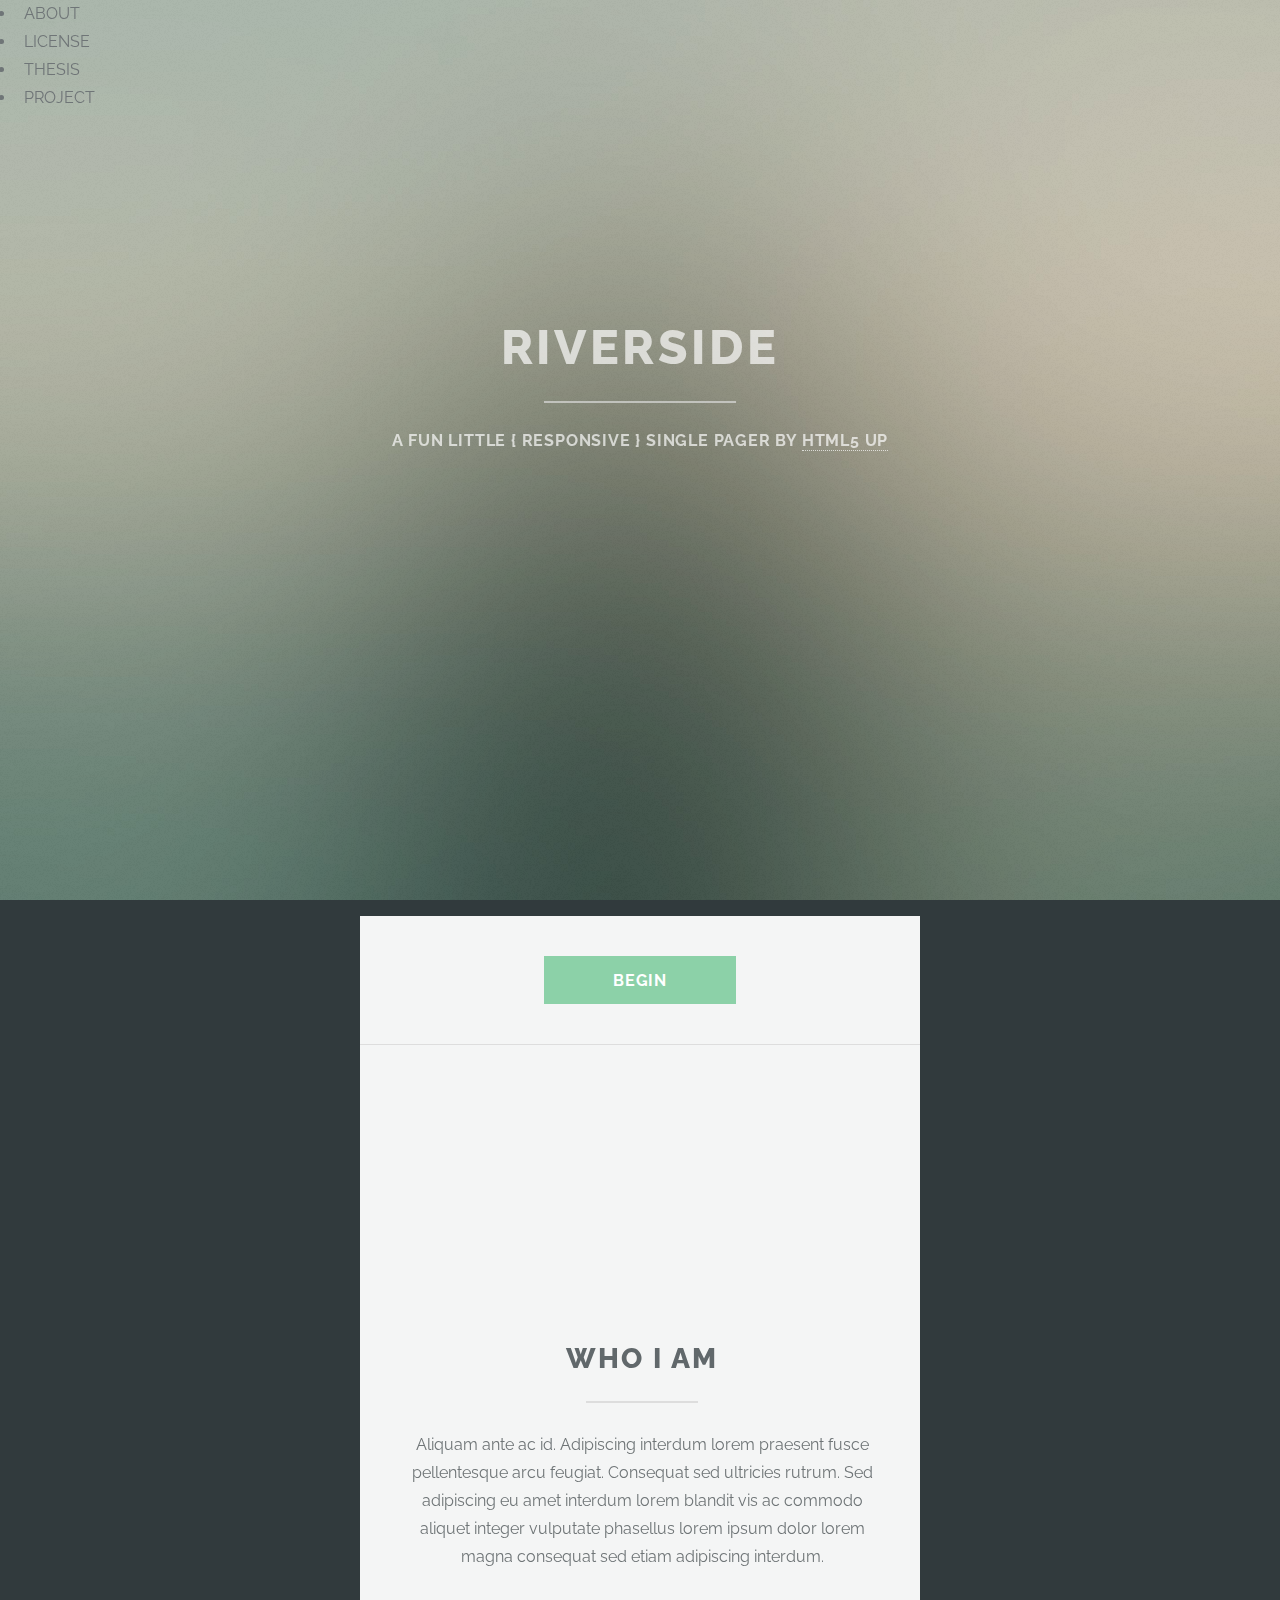
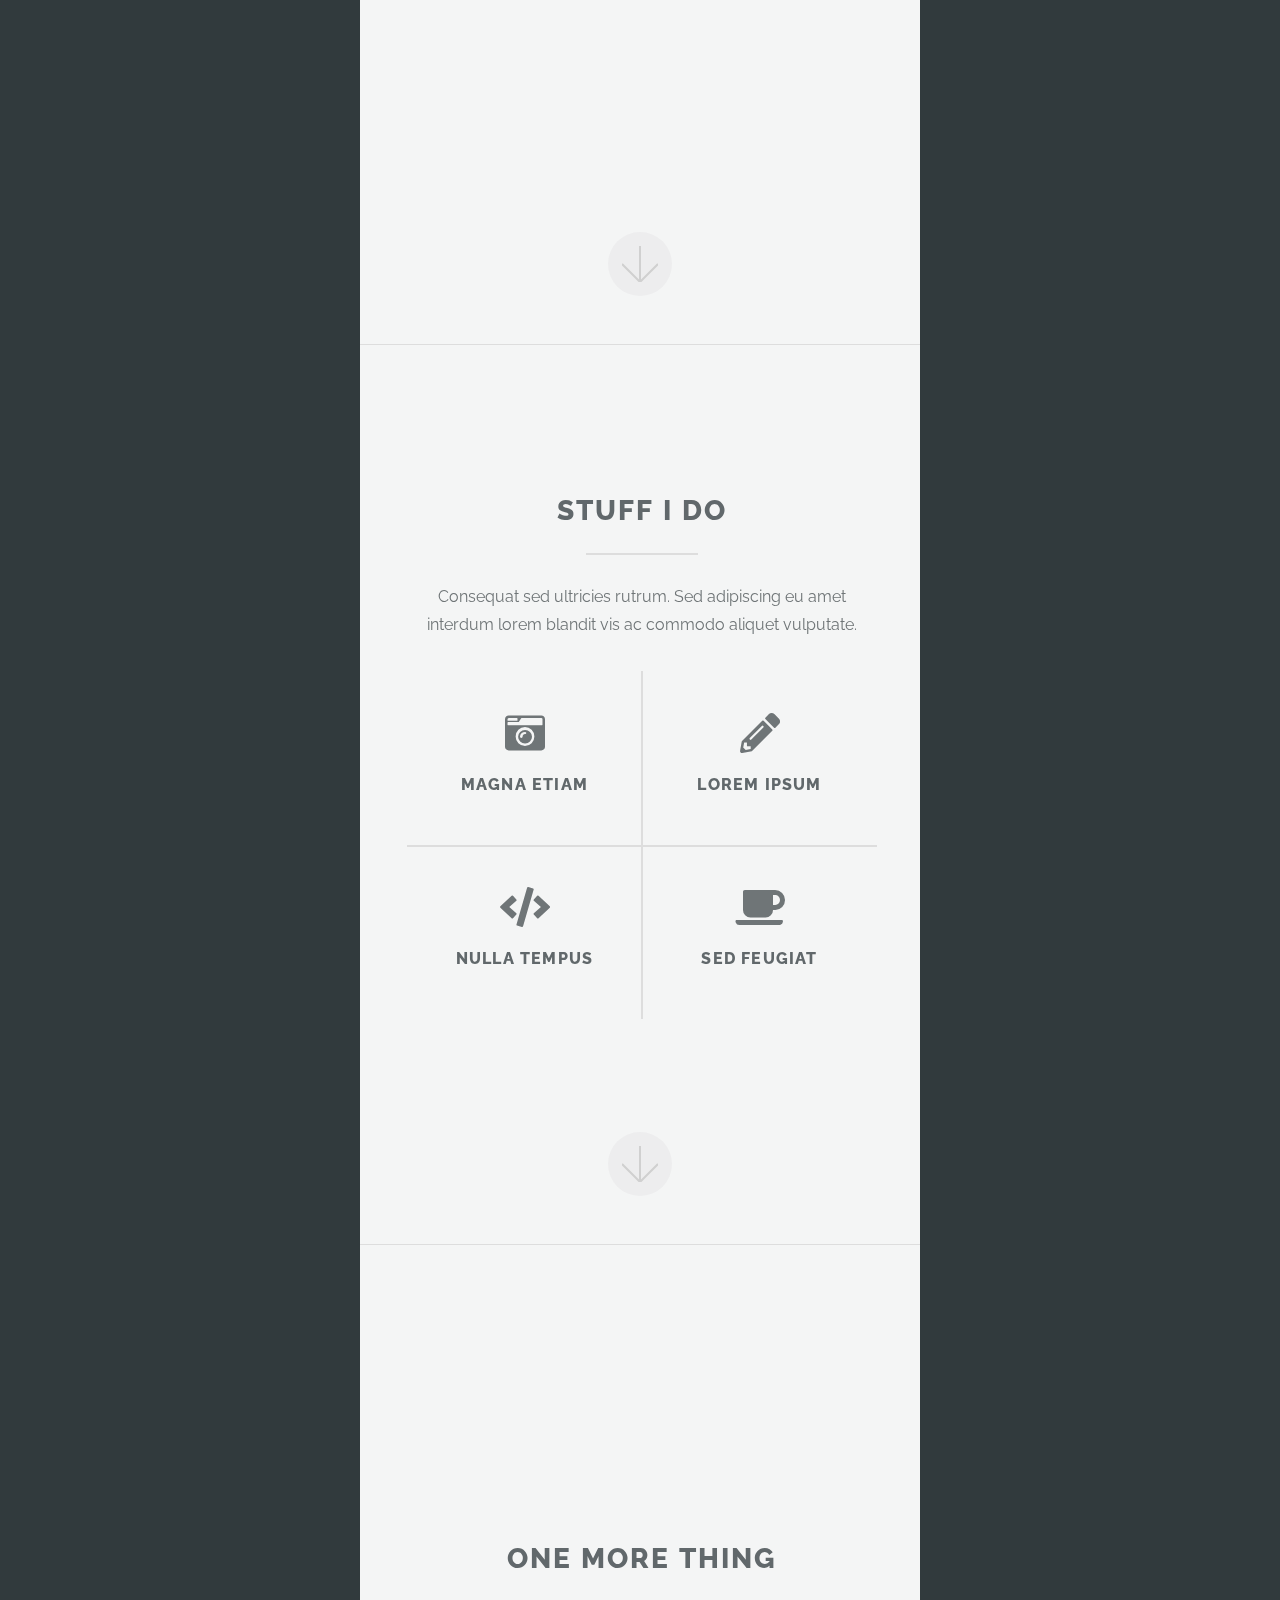
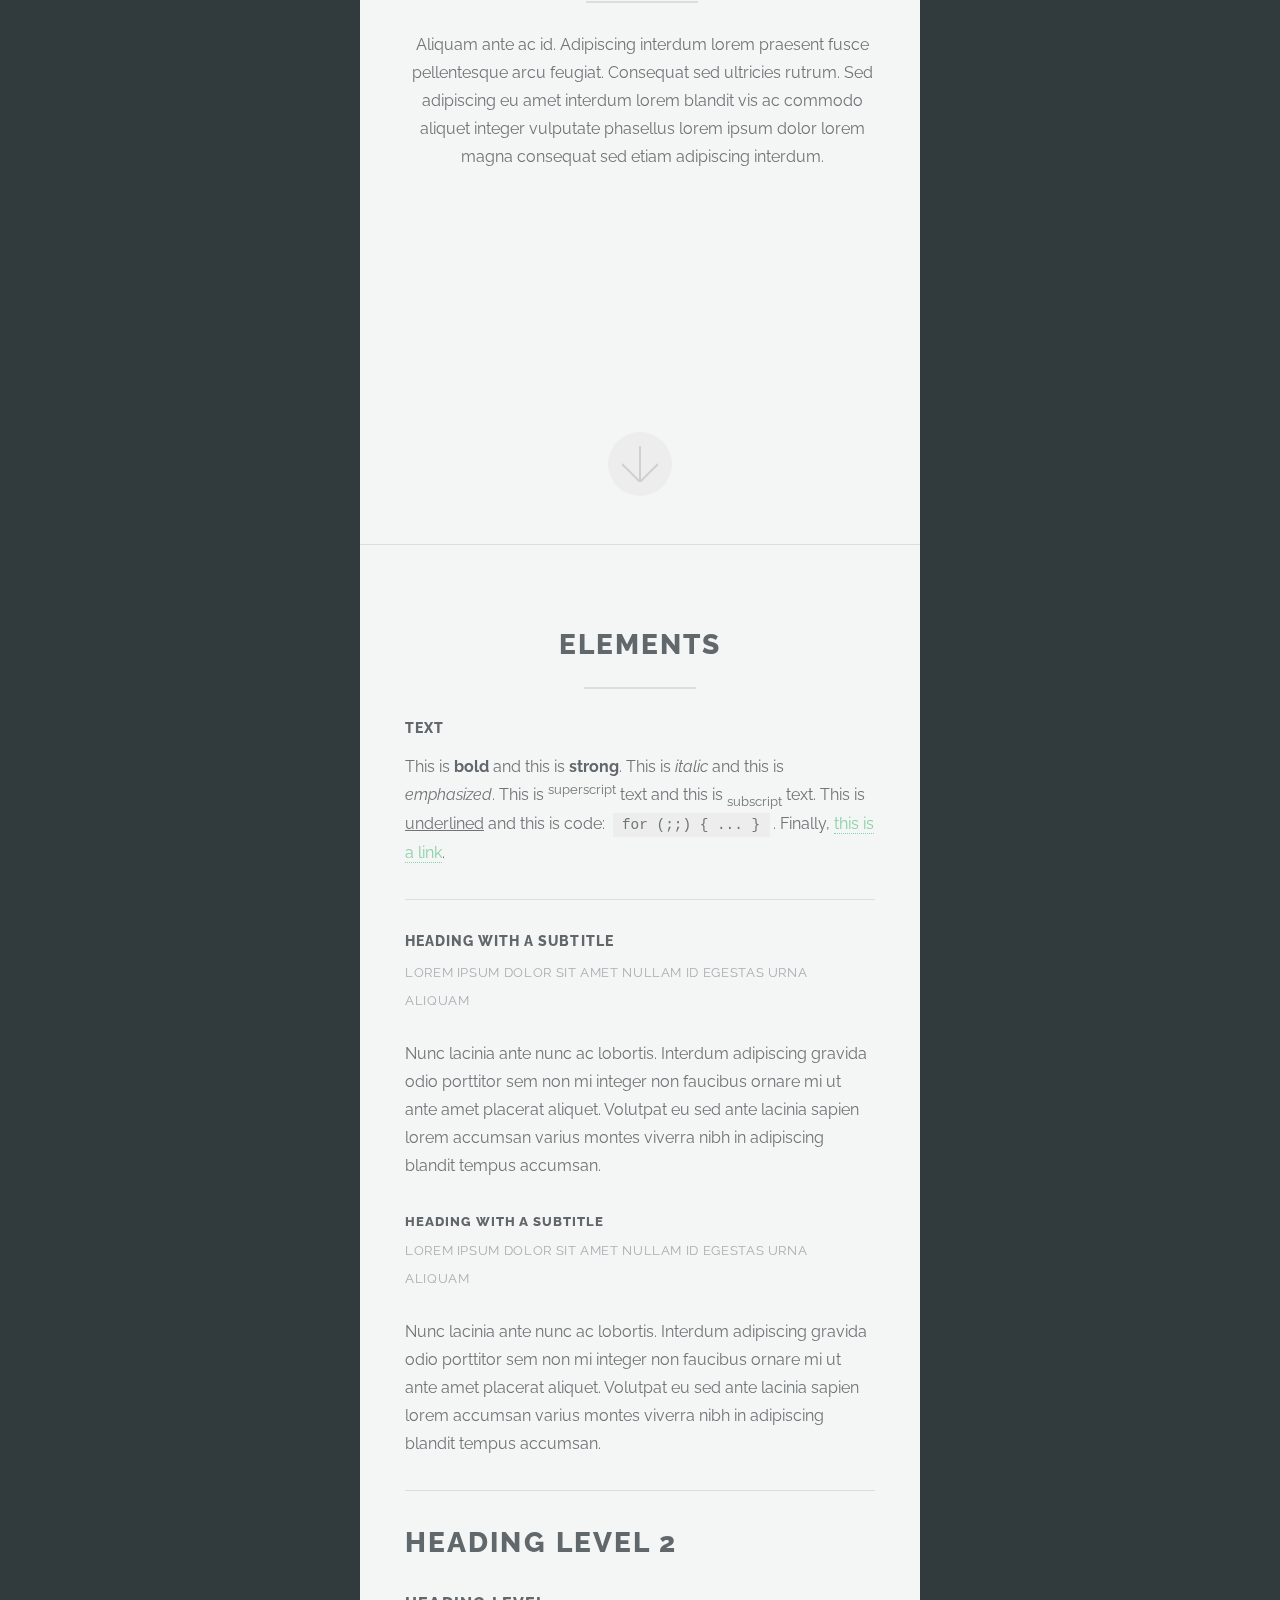
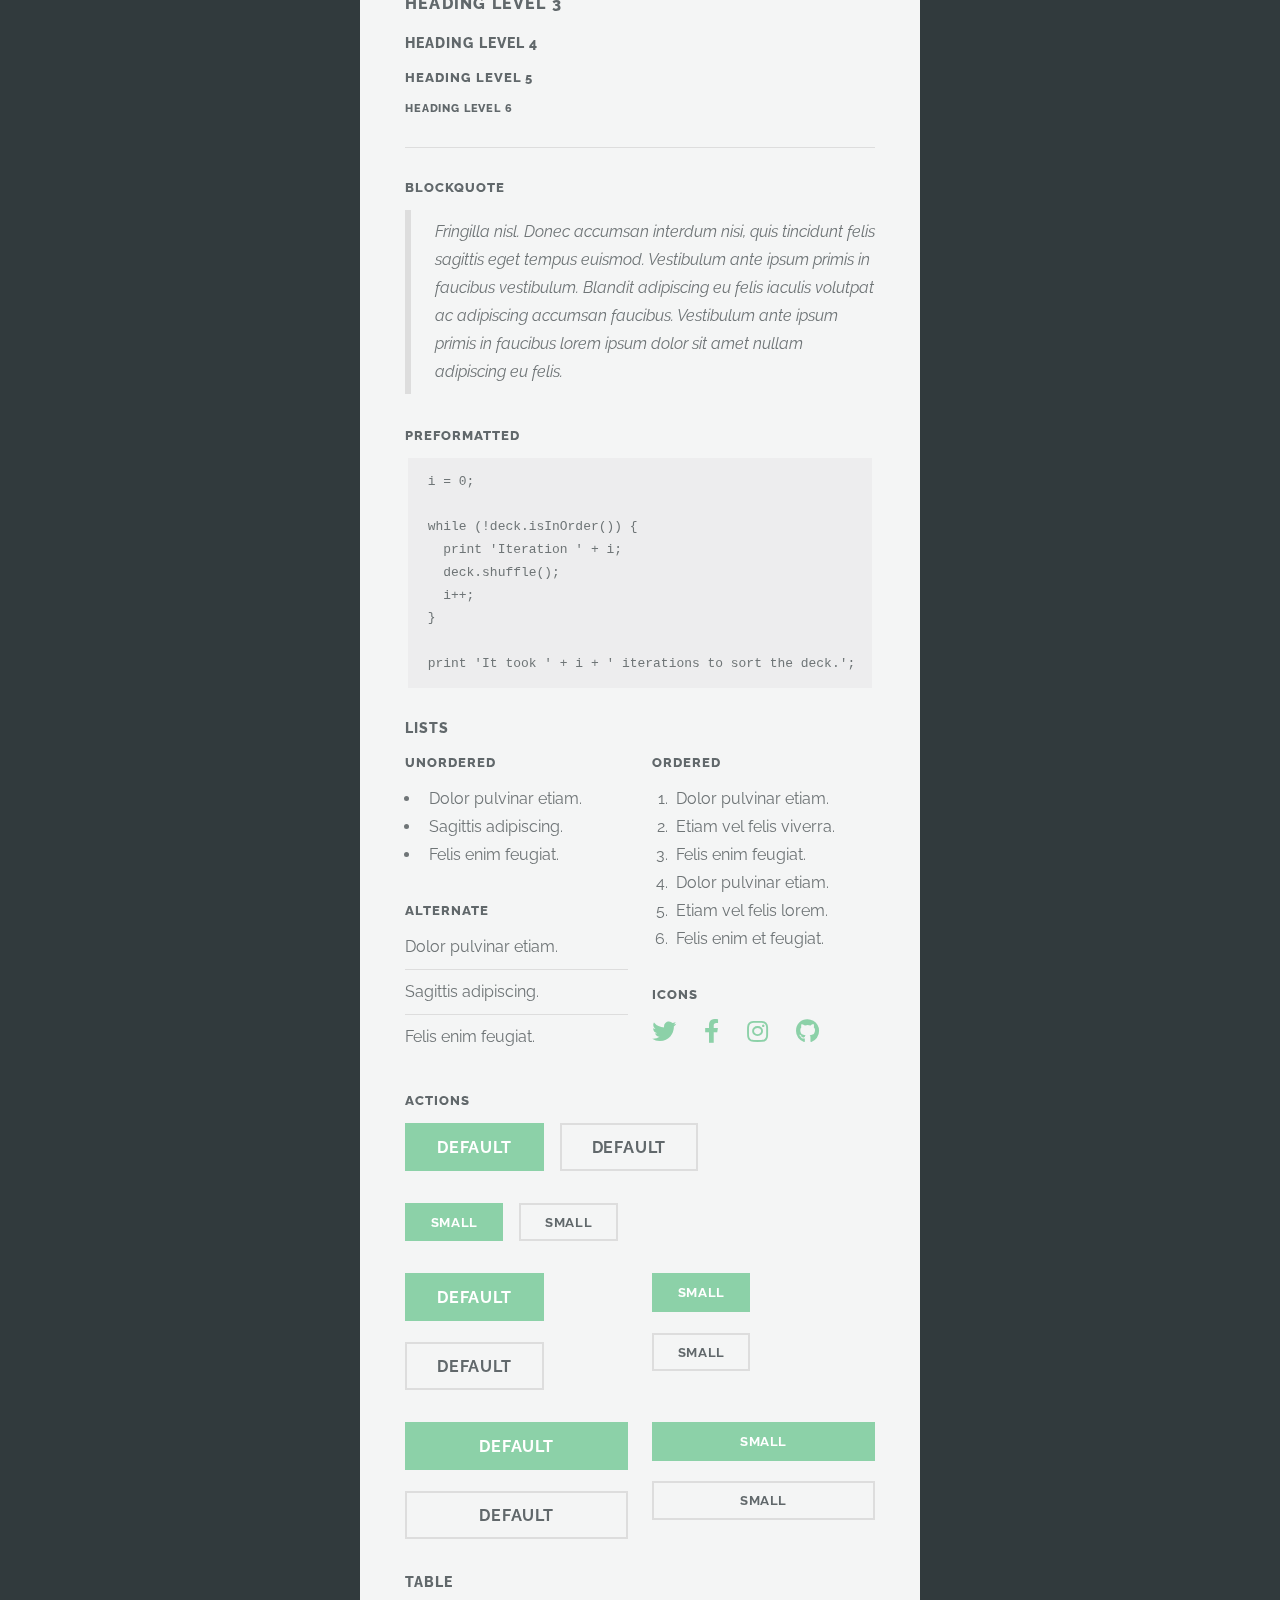
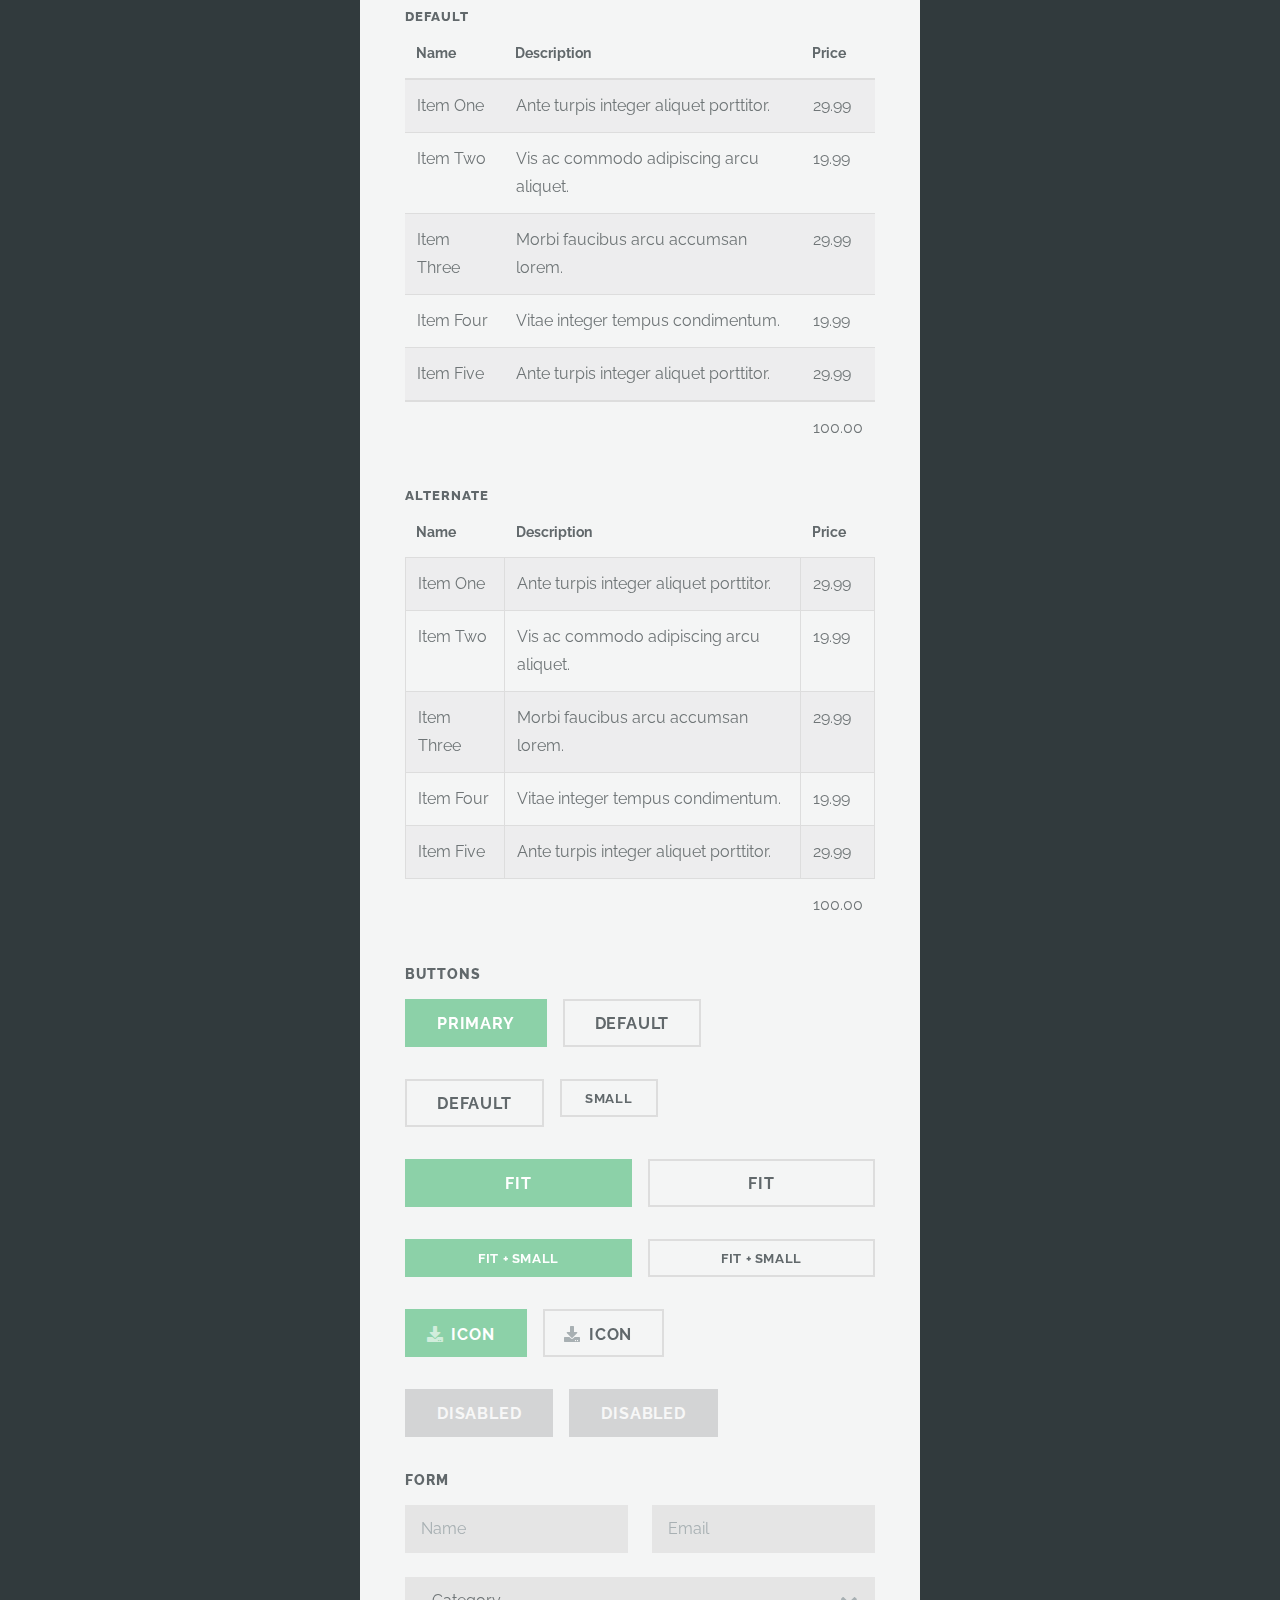
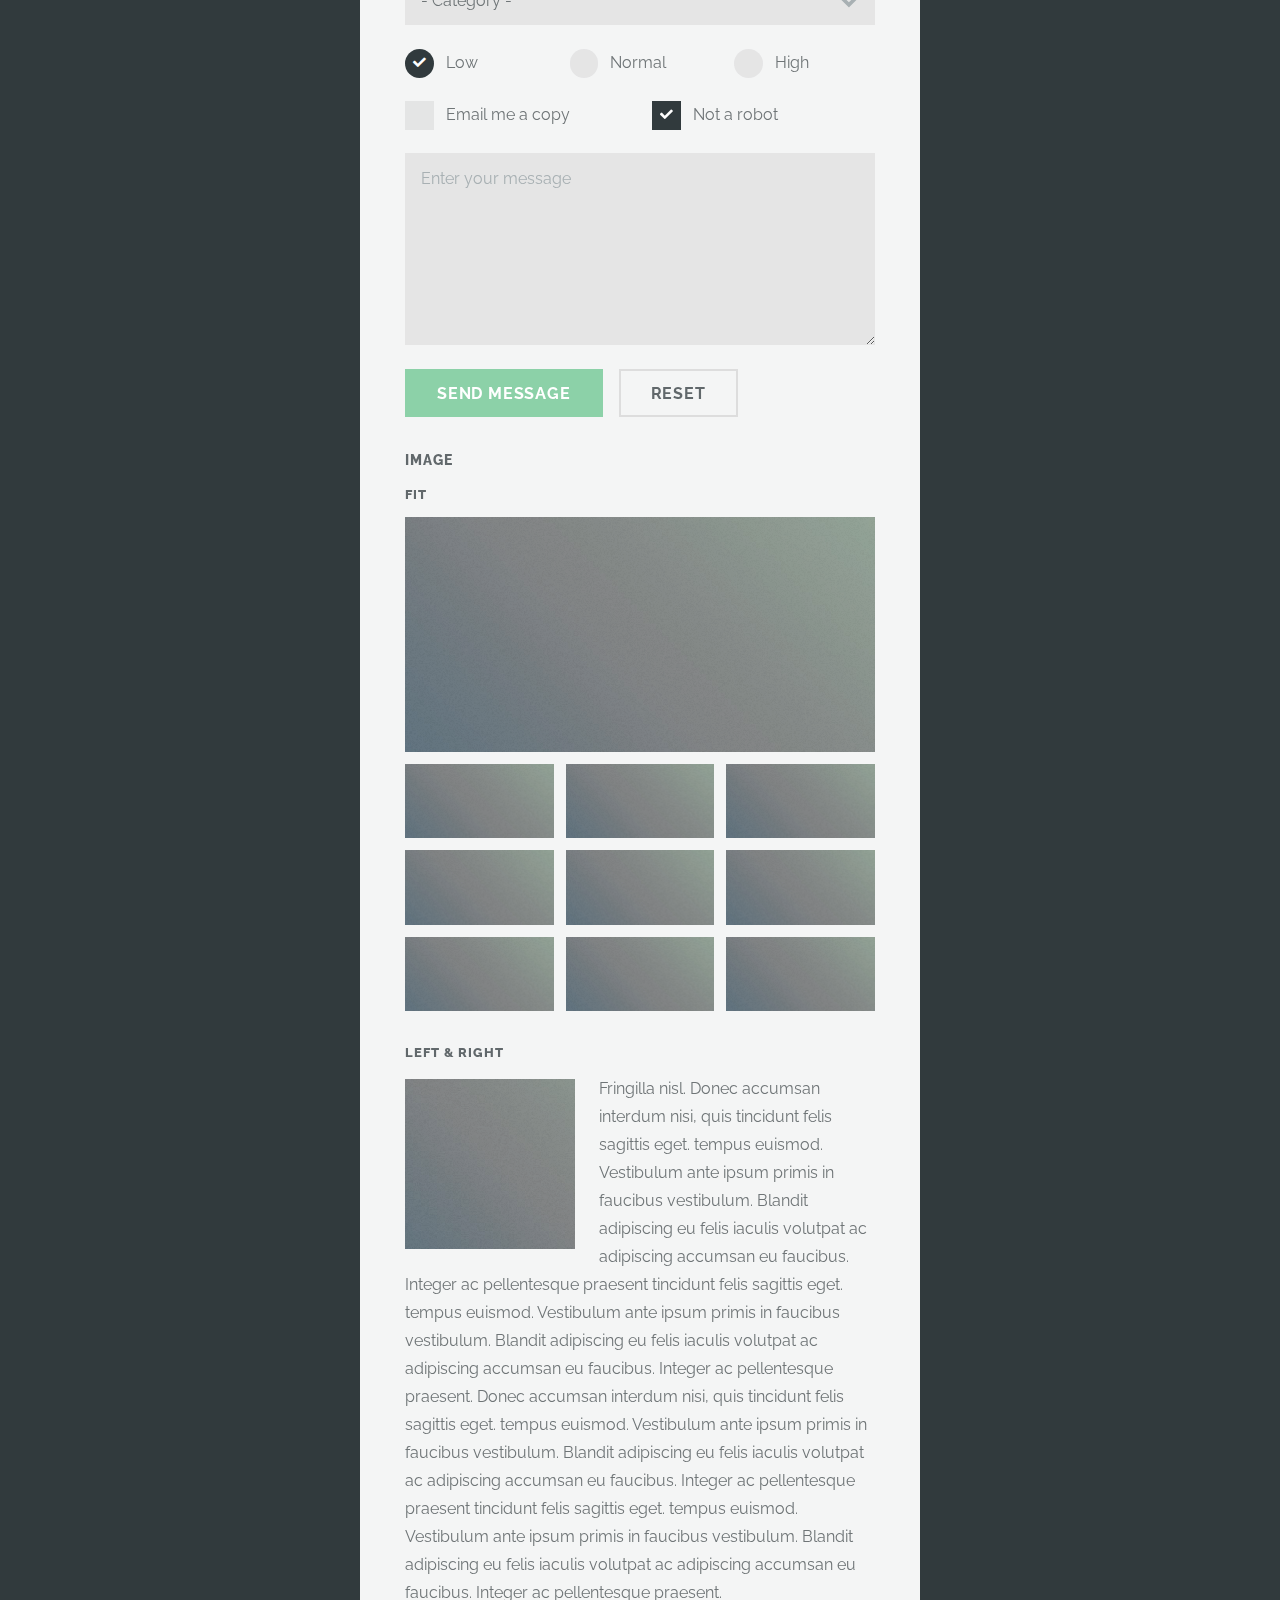
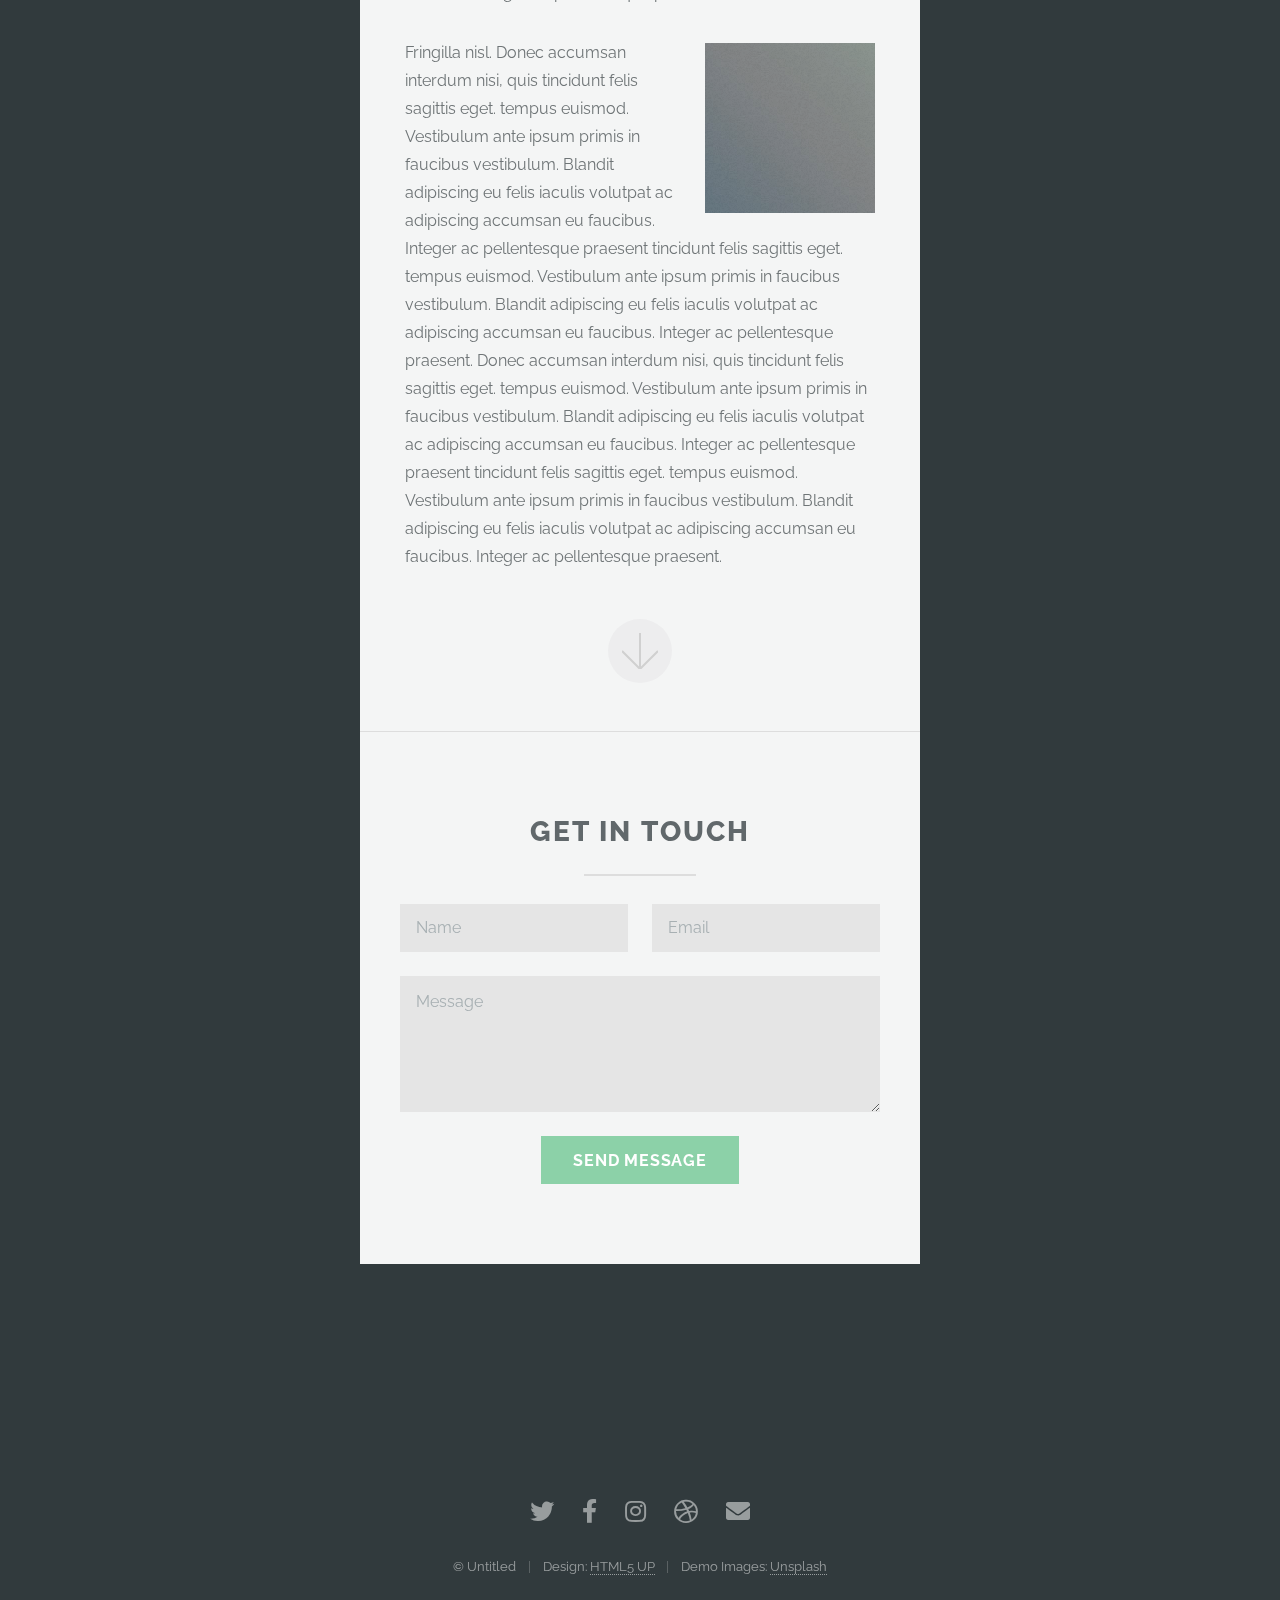
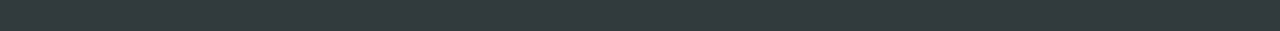
==== index.html @ 720f8dc8 "1 May, make index.html to pwa" ====
<!DOCTYPE HTML>
<!--
  html5 tag docs(https://developer.mozilla.org/zh-TW/docs/Web/HTML/Element)
-->
<html lang="en" dir="ltr">
<head>
  <meta charset="utf-8"/>
	<meta name="viewport" content="width=device-width, initial-scale=1, user-scalable=no"/>
  <title>Riverside</title>

	<link rel="shortcut icon" type="image/png" href="/source/image/favicon_32x32.png"/>
	<link rel="apple-touch-icon" type="image/png" href="/source/image/favicon_144x144.png"/>

	<link rel="stylesheet" href="/source/css/main.css"/>

  <link rel="stylesheet" href="/assets/css/main.css"/>
  <link rel="manifest" href="/manifest.json">
</head>
<body class="fullscreen"><!--class="is-preload"-->



	<!-- Nav -->
	<nav id="navbar">
		<ul>
			<li class="about">ABOUT</li>
			<li class="license">LICENSE</li>
			<li class="thesis">THESIS</li>
			<li class="project">PROJECT</li>
		</ul>
	</nav>

  <!-- Header -->
  <section id="header">
    <header class="major">
      <h1>Riverside</h1>
      <p>A fun little { responsive } single pager by <a href="http://html5up.net">HTML5 UP</a></p>
    </header>
    <div class="container">
      <ul class="actions special">
        <li><a href="#one" class="button primary scrolly">Begin</a></li>
      </ul>
    </div>
	</section>

  <!-- One -->
  <section id="one" class="main special">
    <div class="container">
      <span class="image fit primary"><img src="images/pic01.jpg" alt="" /></span>
      <div class="content">
        <header class="major">
          <h2>Who I am</h2>
        </header>
        <p>Aliquam ante ac id. Adipiscing interdum lorem praesent fusce pellentesque arcu feugiat. Consequat sed ultricies rutrum. Sed adipiscing eu amet interdum lorem blandit vis ac commodo aliquet integer vulputate phasellus lorem ipsum dolor lorem magna consequat sed etiam adipiscing interdum.</p>
      </div>
      <a href="#two" class="goto-next scrolly">Next</a>
    </div>
  </section>

  <!-- Two -->
  <section id="two" class="main special">
    <div class="container">
      <span class="image fit primary"><img src="images/pic02.jpg" alt="" /></span>
      <div class="content">
        <header class="major">
          <h2>Stuff I do</h2>
        </header>
        <p>Consequat sed ultricies rutrum. Sed adipiscing eu amet interdum lorem blandit vis ac commodo aliquet vulputate.</p>
        <ul class="icons-grid">
          <li>
            <span class="icon solid major fa-camera-retro"></span>
            <h3>Magna Etiam</h3>
          </li>
          <li>
            <span class="icon solid major fa-pencil-alt"></span>
            <h3>Lorem Ipsum</h3>
          </li>
          <li>
            <span class="icon solid major fa-code"></span>
            <h3>Nulla Tempus</h3>
          </li>
          <li>
            <span class="icon solid major fa-coffee"></span>
            <h3>Sed Feugiat</h3>
          </li>
        </ul>
      </div>
      <a href="#three" class="goto-next scrolly">Next</a>
    </div>
  </section>

  <!-- Three -->
  <section id="three" class="main special">
    <div class="container">
      <span class="image fit primary"><img src="images/pic03.jpg" alt="" /></span>
      <div class="content">
        <header class="major">
          <h2>One more thing</h2>
        </header>
        <p>Aliquam ante ac id. Adipiscing interdum lorem praesent fusce pellentesque arcu feugiat. Consequat sed ultricies rutrum. Sed adipiscing eu amet interdum lorem blandit vis ac commodo aliquet integer vulputate phasellus lorem ipsum dolor lorem magna consequat sed etiam adipiscing interdum.</p>
      </div>
      <a href="#footer" class="goto-next scrolly">Next</a>
    </div>
  </section>

  <!-- Four -->
    <section id="four" class="main">
      <div class="container">
        <div class="content">
          <header class="major">
            <h2>Elements</h2>
          </header>
          <section>
            <h4>Text</h4>
            <p>This is <b>bold</b> and this is <strong>strong</strong>. This is <i>italic</i> and this is <em>emphasized</em>.
              This is <sup>superscript</sup> text and this is <sub>subscript</sub> text.
              This is <u>underlined</u> and this is code: <code>for (;;) { ... }</code>. Finally, <a href="#">this is a link</a>.</p>
            <hr />
          <header>
            <h4>Heading with a Subtitle</h4>
            <p>Lorem ipsum dolor sit amet nullam id egestas urna aliquam</p>
          </header>
          <p>Nunc lacinia ante nunc ac lobortis. Interdum adipiscing gravida odio porttitor sem non mi integer non faucibus ornare mi ut ante amet placerat aliquet. Volutpat eu sed ante lacinia sapien lorem accumsan varius montes viverra nibh in adipiscing blandit tempus accumsan.</p>
          <header>
            <h5>Heading with a Subtitle</h5>
            <p>Lorem ipsum dolor sit amet nullam id egestas urna aliquam</p>
          </header>
          <p>Nunc lacinia ante nunc ac lobortis. Interdum adipiscing gravida odio porttitor sem non mi integer non faucibus ornare mi ut ante amet placerat aliquet. Volutpat eu sed ante lacinia sapien lorem accumsan varius montes viverra nibh in adipiscing blandit tempus accumsan.</p>
          <hr />
          <h2>Heading Level 2</h2>
          <h3>Heading Level 3</h3>
          <h4>Heading Level 4</h4>
          <h5>Heading Level 5</h5>
          <h6>Heading Level 6</h6>
          <hr />
							<h5>Blockquote</h5>
							<blockquote>Fringilla nisl. Donec accumsan interdum nisi, quis tincidunt felis sagittis eget tempus euismod. Vestibulum ante ipsum primis in faucibus vestibulum. Blandit adipiscing eu felis iaculis volutpat ac adipiscing accumsan faucibus. Vestibulum ante ipsum primis in faucibus lorem ipsum dolor sit amet nullam adipiscing eu felis.</blockquote>
							<h5>Preformatted</h5>
							<pre><code>i = 0;

while (!deck.isInOrder()) {
  print 'Iteration ' + i;
  deck.shuffle();
  i++;
}

print 'It took ' + i + ' iterations to sort the deck.';</code></pre>
						</section>

						<section>
							<h4>Lists</h4>
							<div class="row">
								<div class="col-6 col-12-medium">
									<h5>Unordered</h5>
									<ul>
										<li>Dolor pulvinar etiam.</li>
										<li>Sagittis adipiscing.</li>
										<li>Felis enim feugiat.</li>
									</ul>
									<h5>Alternate</h5>
									<ul class="alt">
										<li>Dolor pulvinar etiam.</li>
										<li>Sagittis adipiscing.</li>
										<li>Felis enim feugiat.</li>
									</ul>
								</div>
								<div class="col-6 col-12-medium">
									<h5>Ordered</h5>
									<ol>
										<li>Dolor pulvinar etiam.</li>
										<li>Etiam vel felis viverra.</li>
										<li>Felis enim feugiat.</li>
										<li>Dolor pulvinar etiam.</li>
										<li>Etiam vel felis lorem.</li>
										<li>Felis enim et feugiat.</li>
									</ol>
									<h5>Icons</h5>
									<ul class="icons">
										<li><a href="#" class="icon brands fa-twitter"><span class="label">Twitter</span></a></li>
										<li><a href="#" class="icon brands fa-facebook-f"><span class="label">Facebook</span></a></li>
										<li><a href="#" class="icon brands fa-instagram"><span class="label">Instagram</span></a></li>
										<li><a href="#" class="icon brands fa-github"><span class="label">Github</span></a></li>
									</ul>
								</div>
							</div>
							<h5>Actions</h5>
							<ul class="actions">
								<li><a href="#" class="button primary">Default</a></li>
								<li><a href="#" class="button">Default</a></li>
							</ul>
							<ul class="actions small">
								<li><a href="#" class="button primary small">Small</a></li>
								<li><a href="#" class="button small">Small</a></li>
							</ul>
							<div class="row">
								<div class="col-6 col-12-small">
									<ul class="actions stacked">
										<li><a href="#" class="button primary">Default</a></li>
										<li><a href="#" class="button">Default</a></li>
									</ul>
								</div>
								<div class="col-6 col-12-small">
									<ul class="actions stacked">
										<li><a href="#" class="button primary small">Small</a></li>
										<li><a href="#" class="button small">Small</a></li>
									</ul>
								</div>
								<div class="col-6 col-12-small">
									<ul class="actions stacked">
										<li><a href="#" class="button primary fit">Default</a></li>
										<li><a href="#" class="button fit">Default</a></li>
									</ul>
								</div>
								<div class="col-6 col-12-small">
									<ul class="actions stacked">
										<li><a href="#" class="button primary small fit">Small</a></li>
										<li><a href="#" class="button small fit">Small</a></li>
									</ul>
								</div>
							</div>
						</section>

						<section>
							<h4>Table</h4>
							<h5>Default</h5>
							<div class="table-wrapper">
								<table>
									<thead>
										<tr>
											<th>Name</th>
											<th>Description</th>
											<th>Price</th>
										</tr>
									</thead>
									<tbody>
										<tr>
											<td>Item One</td>
											<td>Ante turpis integer aliquet porttitor.</td>
											<td>29.99</td>
										</tr>
										<tr>
											<td>Item Two</td>
											<td>Vis ac commodo adipiscing arcu aliquet.</td>
											<td>19.99</td>
										</tr>
										<tr>
											<td>Item Three</td>
											<td> Morbi faucibus arcu accumsan lorem.</td>
											<td>29.99</td>
										</tr>
										<tr>
											<td>Item Four</td>
											<td>Vitae integer tempus condimentum.</td>
											<td>19.99</td>
										</tr>
										<tr>
											<td>Item Five</td>
											<td>Ante turpis integer aliquet porttitor.</td>
											<td>29.99</td>
										</tr>
									</tbody>
									<tfoot>
										<tr>
											<td colspan="2"></td>
											<td>100.00</td>
										</tr>
									</tfoot>
								</table>
							</div>

							<h5>Alternate</h5>
							<div class="table-wrapper">
								<table class="alt">
									<thead>
										<tr>
											<th>Name</th>
											<th>Description</th>
											<th>Price</th>
										</tr>
									</thead>
									<tbody>
										<tr>
											<td>Item One</td>
											<td>Ante turpis integer aliquet porttitor.</td>
											<td>29.99</td>
										</tr>
										<tr>
											<td>Item Two</td>
											<td>Vis ac commodo adipiscing arcu aliquet.</td>
											<td>19.99</td>
										</tr>
										<tr>
											<td>Item Three</td>
											<td> Morbi faucibus arcu accumsan lorem.</td>
											<td>29.99</td>
										</tr>
										<tr>
											<td>Item Four</td>
											<td>Vitae integer tempus condimentum.</td>
											<td>19.99</td>
										</tr>
										<tr>
											<td>Item Five</td>
											<td>Ante turpis integer aliquet porttitor.</td>
											<td>29.99</td>
										</tr>
									</tbody>
									<tfoot>
										<tr>
											<td colspan="2"></td>
											<td>100.00</td>
										</tr>
									</tfoot>
								</table>
							</div>
						</section>

						<section>
							<h4>Buttons</h4>
							<ul class="actions">
								<li><a href="#" class="button primary">Primary</a></li>
								<li><a href="#" class="button">Default</a></li>
							</ul>
							<ul class="actions">
								<li><a href="#" class="button">Default</a></li>
								<li><a href="#" class="button small">Small</a></li>
							</ul>
							<ul class="actions fit">
								<li><a href="#" class="button primary fit">Fit</a></li>
								<li><a href="#" class="button fit">Fit</a></li>
							</ul>
							<ul class="actions fit small">
								<li><a href="#" class="button primary fit small">Fit + Small</a></li>
								<li><a href="#" class="button fit small">Fit + Small</a></li>
							</ul>
							<ul class="actions">
								<li><a href="#" class="button primary icon solid fa-download">Icon</a></li>
								<li><a href="#" class="button icon solid fa-download">Icon</a></li>
							</ul>
							<ul class="actions">
								<li><span class="button primary disabled">Disabled</span></li>
								<li><span class="button disabled">Disabled</span></li>
							</ul>
						</section>

						<section>
							<h4>Form</h4>
							<form method="post" action="#">
								<div class="row gtr-uniform">
									<div class="col-6 col-12-xsmall">
										<input type="text" name="demo-name" id="demo-name" value="" placeholder="Name" />
									</div>
									<div class="col-6 col-12-xsmall">
										<input type="email" name="demo-email" id="demo-email" value="" placeholder="Email" />
									</div>
									<div class="col-12">
										<select name="demo-category" id="demo-category">
											<option value="">- Category -</option>
											<option value="1">Manufacturing</option>
											<option value="1">Shipping</option>
											<option value="1">Administration</option>
											<option value="1">Human Resources</option>
										</select>
									</div>
									<div class="col-4 col-12-small">
										<input type="radio" id="demo-priority-low" name="demo-priority" checked>
										<label for="demo-priority-low">Low</label>
									</div>
									<div class="col-4 col-12-small">
										<input type="radio" id="demo-priority-normal" name="demo-priority">
										<label for="demo-priority-normal">Normal</label>
									</div>
									<div class="col-4 col-12-small">
										<input type="radio" id="demo-priority-high" name="demo-priority">
										<label for="demo-priority-high">High</label>
									</div>
									<div class="col-6 col-12-small">
										<input type="checkbox" id="demo-copy" name="demo-copy">
										<label for="demo-copy">Email me a copy</label>
									</div>
									<div class="col-6 col-12-small">
										<input type="checkbox" id="demo-human" name="demo-human" checked>
										<label for="demo-human">Not a robot</label>
									</div>
									<div class="col-12">
										<textarea name="demo-message" id="demo-message" placeholder="Enter your message" rows="6"></textarea>
									</div>
									<div class="col-12">
										<ul class="actions">
											<li><input type="submit" value="Send Message" class="primary" /></li>
											<li><input type="reset" value="Reset" /></li>
										</ul>
									</div>
								</div>
							</form>
						</section>

						<section>
							<h4>Image</h4>
							<h5>Fit</h5>
							<div class="box alt">
								<div class="row gtr-uniform gtr-50">
									<div class="col-12"><span class="image fit"><img src="images/pic04.jpg" alt="" /></span></div>
									<div class="col-4"><span class="image fit"><img src="images/pic04.jpg" alt="" /></span></div>
									<div class="col-4"><span class="image fit"><img src="images/pic04.jpg" alt="" /></span></div>
									<div class="col-4"><span class="image fit"><img src="images/pic04.jpg" alt="" /></span></div>
									<div class="col-4"><span class="image fit"><img src="images/pic04.jpg" alt="" /></span></div>
									<div class="col-4"><span class="image fit"><img src="images/pic04.jpg" alt="" /></span></div>
									<div class="col-4"><span class="image fit"><img src="images/pic04.jpg" alt="" /></span></div>
									<div class="col-4"><span class="image fit"><img src="images/pic04.jpg" alt="" /></span></div>
									<div class="col-4"><span class="image fit"><img src="images/pic04.jpg" alt="" /></span></div>
									<div class="col-4"><span class="image fit"><img src="images/pic04.jpg" alt="" /></span></div>
								</div>
							</div>
							<h5>Left &amp; Right</h5>
							<p><span class="image left"><img src="images/pic05.jpg" alt="" /></span>Fringilla nisl. Donec accumsan interdum nisi, quis tincidunt felis sagittis eget. tempus euismod. Vestibulum ante ipsum primis in faucibus vestibulum. Blandit adipiscing eu felis iaculis volutpat ac adipiscing accumsan eu faucibus. Integer ac pellentesque praesent tincidunt felis sagittis eget. tempus euismod. Vestibulum ante ipsum primis in faucibus vestibulum. Blandit adipiscing eu felis iaculis volutpat ac adipiscing accumsan eu faucibus. Integer ac pellentesque praesent. Donec accumsan interdum nisi, quis tincidunt felis sagittis eget. tempus euismod. Vestibulum ante ipsum primis in faucibus vestibulum. Blandit adipiscing eu felis iaculis volutpat ac adipiscing accumsan eu faucibus. Integer ac pellentesque praesent tincidunt felis sagittis eget. tempus euismod. Vestibulum ante ipsum primis in faucibus vestibulum. Blandit adipiscing eu felis iaculis volutpat ac adipiscing accumsan eu faucibus. Integer ac pellentesque praesent.</p>
							<p><span class="image right"><img src="images/pic05.jpg" alt="" /></span>Fringilla nisl. Donec accumsan interdum nisi, quis tincidunt felis sagittis eget. tempus euismod. Vestibulum ante ipsum primis in faucibus vestibulum. Blandit adipiscing eu felis iaculis volutpat ac adipiscing accumsan eu faucibus. Integer ac pellentesque praesent tincidunt felis sagittis eget. tempus euismod. Vestibulum ante ipsum primis in faucibus vestibulum. Blandit adipiscing eu felis iaculis volutpat ac adipiscing accumsan eu faucibus. Integer ac pellentesque praesent. Donec accumsan interdum nisi, quis tincidunt felis sagittis eget. tempus euismod. Vestibulum ante ipsum primis in faucibus vestibulum. Blandit adipiscing eu felis iaculis volutpat ac adipiscing accumsan eu faucibus. Integer ac pellentesque praesent tincidunt felis sagittis eget. tempus euismod. Vestibulum ante ipsum primis in faucibus vestibulum. Blandit adipiscing eu felis iaculis volutpat ac adipiscing accumsan eu faucibus. Integer ac pellentesque praesent.</p>
						</section>

					</div>
					<a href="#footer" class="goto-next scrolly">Next</a>
				</div>
			</section>

  <!-- Footer -->
  <section id="footer">
    <div class="container">
      <header class="major">
        <h2>Get in touch</h2>
      </header>
      <form method="post" action="#">
        <div class="row gtr-uniform">
          <div class="col-6 col-12-xsmall"><input type="text" name="name" id="name" placeholder="Name" /></div>
          <div class="col-6 col-12-xsmall"><input type="email" name="email" id="email" placeholder="Email" /></div>
          <div class="col-12"><textarea name="message" id="message" placeholder="Message" rows="4"></textarea></div>
          <div class="col-12">
            <ul class="actions special">
              <li><input type="submit" value="Send Message" class="primary" /></li>
            </ul>
          </div>
        </div>
      </form>
    </div>
    <footer>
      <ul class="icons">
        <li><a href="#" class="icon brands alt fa-twitter"><span class="label">Twitter</span></a></li>
        <li><a href="#" class="icon brands alt fa-facebook-f"><span class="label">Facebook</span></a></li>
        <li><a href="#" class="icon brands alt fa-instagram"><span class="label">Instagram</span></a></li>
        <li><a href="#" class="icon brands alt fa-dribbble"><span class="label">Dribbble</span></a></li>
        <li><a href="#" class="icon solid alt fa-envelope"><span class="label">Email</span></a></li>
      </ul>
      <ul class="copyright">
        <li>&copy; Untitled</li><li>Design: <a href="http://html5up.net">HTML5 UP</a></li><li>Demo Images: <a href="http://unsplash.com">Unsplash</a></li>
      </ul>
    </footer>
  </section>

  <!-- Scripts -->
  <script src="assets/js/jquery.min.js"></script>
  <script src="assets/js/jquery.scrollex.min.js"></script>
  <script src="assets/js/jquery.scrolly.min.js"></script>
  <script src="assets/js/browser.min.js"></script>
	<script src="assets/js/breakpoints.min.js"></script>
  <script src="assets/js/util.js"></script>
  <script src="assets/js/main.js"></script>
  <script type="text/javascript">
  window.onload = () => {
    'use strict';
    if('serviceWorker' in navigator) {
      navigator.serviceWorker.register('./sw.js');
    }
  }
  </script>
</body>
</html>
---- source/css/main.css ----
body *{
  margin: 0mm;
  font-size: 95%;
}
@page{
  size: A4 portrait;
  margin: 0mm 5mm;
  orphans:4;
  widows:2;
}
@media print{
  div#header{margin-top: 1em;}
  div#header,div#contact{
    display: grid;
    grid-template-columns: repeat(4,1fr);
  }
  div#header img#profile{
    grid-area: 1/1/2/2;
    width: 50%;
    place-self: center;
    border-radius: 5px;
  }
  div#header div#about{grid-area: 1/2/2/5;}
  p#position,p#degree{
    font-style: italic;
    color: grey;
  }
  div#header p#introduction{padding: 1em 0em;}
  div#contact{
    padding: 0.5em 0em;
    font-size: 0.7em;
    place-items: center;
    border-top: 1px solid black;
    border-bottom: 1px solid black;
  }
  div#contact p#email{grid-area: 1/1/2/2;}
  div#contact p#phone{grid-area: 1/2/2/3;}
  div#contact p#address{grid-area: 1/3/2/4;}
  div#contact p#website{grid-area: 1/4/2/5;}
  div#skill,div#experience,div#education,div#award,div#certification{margin-bottom: 0.5em;}
  div#skill ul li{
    display: inline-block;
    margin: 0.2em 0.2em;
    border: 1px solid black;
    padding: 0.2em;
    border-radius: 2px;
  }
  div#experience ul li,div#education ul li{
    position: relative;
    width: 100%
  }
  p#time{font-weight: bold;}
  div#experience ul li p#time span{color: grey;}
  div#experience ul li p#position{
    position: absolute;
    left: 0em;
  }
  div#experience ul li p#company{
    position: absolute;
    left: 25em;
  }
  div#experience ul li ul{margin: 1.5em 0em 0.5em 0em;}
  div#education ul li p#time{margin-bottom: 2em;}
  div#education ul li p#degree{
    position: absolute;
    top: 1.2em;
    left: 0em;
  }
  div#education ul li p#department{
    position: absolute;
    top: 0em;
    left: 25em;
  }
  div#education ul li p#university{
    position: absolute;
    top: 1.2em;
    left: 25em;
  }

  /* div#education ul li{
    display: grid;
    grid-template-columns: repeat(2,1fr);
    margin-bottom: 0.5em;
  }
  div#education ul li p#time{grid-area: 1/1/2/2;}
  div#education ul li p#university{grid-area: 1/2/2/3;} */
}

div#skill p{display: none;}
---- assets/css/main.css ----
@import url("fontawesome-all.min.css");
@import url("https://fonts.googleapis.com/css?family=Raleway:400,400italic,700,800");

/*
	Highlights by HTML5 UP
	html5up.net | @ajlkn
	Free for personal and commercial use under the CCA 3.0 license (html5up.net/license)
*/

html, body, div, span, applet, object,
iframe, h1, h2, h3, h4, h5, h6, p, blockquote,
pre, a, abbr, acronym, address, big, cite,
code, del, dfn, em, img, ins, kbd, q, s, samp,
small, strike, strong, sub, sup, tt, var, b,
u, i, center, dl, dt, dd, ol, ul, li, fieldset,
form, label, legend, table, caption, tbody,
tfoot, thead, tr, th, td, article, aside,
canvas, details, embed, figure, figcaption,
footer, header, hgroup, menu, nav, output, ruby,
section, summary, time, mark, audio, video {
	margin: 0;
	padding: 0;
	border: 0;
	font-size: 100%;
	font: inherit;
	vertical-align: baseline;}

article, aside, details, figcaption, figure,
footer, header, hgroup, menu, nav, section {
	display: block;}

body {
	line-height: 1;
}

ol, ul {
	list-style: none;
}

blockquote, q {
	quotes: none;
}

	blockquote:before, blockquote:after, q:before, q:after {
		content: '';
		content: none;
	}

table {
	border-collapse: collapse;
	border-spacing: 0;
}

body {
	-webkit-text-size-adjust: none;
}

mark {
	background-color: transparent;
	color: inherit;
}

input::-moz-focus-inner {
	border: 0;
	padding: 0;
}

input, select, textarea {
	-moz-appearance: none;
	-webkit-appearance: none;
	-ms-appearance: none;
	appearance: none;
}

/* Basic */

	html {
		box-sizing: border-box;
	}

	*, *:before, *:after {
		box-sizing: inherit;
	}

	html {
		background-color: #313a3d;
		background-attachment: fixed,						fixed;
		background-image: url("images/overlay.png"), url("../../images/bg.jpg");
		background-position: top left,					center center;
		background-repeat: repeat,						none;
		background-size: auto,						cover;
	}

	html.is-preload *, html.is-preload *:before, html.is-preload *:after {
		-moz-animation: none !important;
		-webkit-animation: none !important;
		-ms-animation: none !important;
		animation: none !important;
		-moz-transition: none !important;
		-webkit-transition: none !important;
		-ms-transition: none !important;
		transition: none !important;
	}

	html.is-touch {
		height: 100vh;
		overflow: hidden;
	}

		html.is-touch #wrapper {
			-webkit-backface-visibility: hidden;
			-webkit-overflow-scrolling: touch;
			-webkit-transform: translate3d(0, 0, 0);
			height: 100vh;
			overflow: auto;
		}

	body, input, select, textarea {
		color: #6f7577;
		font-family: "Raleway", "Helvetica", sans-serif;
		font-size: 15pt;
		font-weight: 400;
		line-height: 1.75em;
	}

	a {
		-moz-transition: color 0.2s ease-in-out, border-bottom-color 0.2s ease-in-out;
		-webkit-transition: color 0.2s ease-in-out, border-bottom-color 0.2s ease-in-out;
		-ms-transition: color 0.2s ease-in-out, border-bottom-color 0.2s ease-in-out;
		transition: color 0.2s ease-in-out, border-bottom-color 0.2s ease-in-out;
		border-bottom: dotted 1px;
		color: #8cd1a8;
		text-decoration: none;
	}

		a:hover {
			border-bottom-color: transparent !important;
			color: #8cd1a8 !important;
			text-decoration: none;
		}

	strong, b {
		color: #61686b;
		font-weight: 700;
	}

	em, i {
		font-style: italic;
	}

	p {
		margin: 0 0 2em 0;
	}

	h1, h2, h3, h4, h5, h6 {
		color: #61686b;
		font-weight: 800;
		letter-spacing: 0.075em;
		line-height: 1em;
		margin: 0 0 1em 0;
		text-transform: uppercase;
	}

		h1 a, h2 a, h3 a, h4 a, h5 a, h6 a {
			color: inherit;
			text-decoration: none;
		}

	h2 {
		font-size: 1.75em;
		line-height: 1.5em;
	}

	h3 {
		font-size: 1em;
		line-height: 1.5em;
	}

	h4 {
		font-size: 0.9em;
		line-height: 1.5em;
	}

	h5 {
		font-size: 0.8em;
		line-height: 1.5em;
	}

	h6 {
		font-size: 0.7em;
		line-height: 1.5em;
	}

	sub {
		font-size: 0.8em;
		position: relative;
		top: 0.5em;
	}

	sup {
		font-size: 0.8em;
		position: relative;
		top: -0.5em;
	}

	hr {
		border: 0;
		border-bottom: solid 1px #dddddd;
		margin: 2em 0;
	}

		hr.major {
			margin: 3em 0;
		}

	blockquote {
		border-left: solid 6px #dddddd;
		font-style: italic;
		margin: 0 0 2em 0;
		padding: 0.5em 0 0.5em 1.5em;
	}

	code {
		background: rgba(144, 144, 144, 0.075);
		font-family: "Courier New", monospace;
		font-size: 0.9em;
		margin: 0 0.25em;
		padding: 0.25em 0.65em;
	}

	pre {
		-webkit-overflow-scrolling: touch;
		font-family: "Courier New", monospace;
		font-size: 0.9em;
		margin: 0 0 2em 0;
	}

		pre code {
			display: block;
			line-height: 1.75em;
			padding: 1em 1.5em;
			overflow-x: auto;
		}

	.align-left {
		text-align: left;
	}

	.align-center {
		text-align: center;
	}

	.align-right {
		text-align: right;
	}

/* Container */

	.container {
		margin: 0 auto;
		max-width: calc(100% - 4em);
		width: 35em;
	}

		.container.xsmall {
			width: 8.75em;
		}

		.container.small {
			width: 17.5em;
		}

		.container.medium {
			width: 26.25em;
		}

		.container.large {
			width: 43.75em;
		}

		.container.xlarge {
			width: 52.5em;
		}

		.container.max {
			width: 100%;
		}

		@media screen and (max-width: 980px) {

			.container {
				width: 80% !important;
				max-width: 100% !important;
			}

		}

		@media screen and (max-width: 480px) {

			.container {
				width: 100% !important;
			}

		}

/* Row */

	.row {
		display: flex;
		flex-wrap: wrap;
		box-sizing: border-box;
		align-items: stretch;
	}

		.row > * {
			box-sizing: border-box;
		}

		.row.gtr-uniform > * > :last-child {
			margin-bottom: 0;
		}

		.row.aln-left {
			justify-content: flex-start;
		}

		.row.aln-center {
			justify-content: center;
		}

		.row.aln-right {
			justify-content: flex-end;
		}

		.row.aln-top {
			align-items: flex-start;
		}

		.row.aln-middle {
			align-items: center;
		}

		.row.aln-bottom {
			align-items: flex-end;
		}

		.row > .imp {
			order: -1;
		}

		.row > .col-1 {
			width: 8.33333%;
		}

		.row > .off-1 {
			margin-left: 8.33333%;
		}

		.row > .col-2 {
			width: 16.66667%;
		}

		.row > .off-2 {
			margin-left: 16.66667%;
		}

		.row > .col-3 {
			width: 25%;
		}

		.row > .off-3 {
			margin-left: 25%;
		}

		.row > .col-4 {
			width: 33.33333%;
		}

		.row > .off-4 {
			margin-left: 33.33333%;
		}

		.row > .col-5 {
			width: 41.66667%;
		}

		.row > .off-5 {
			margin-left: 41.66667%;
		}

		.row > .col-6 {
			width: 50%;
		}

		.row > .off-6 {
			margin-left: 50%;
		}

		.row > .col-7 {
			width: 58.33333%;
		}

		.row > .off-7 {
			margin-left: 58.33333%;
		}

		.row > .col-8 {
			width: 66.66667%;
		}

		.row > .off-8 {
			margin-left: 66.66667%;
		}

		.row > .col-9 {
			width: 75%;
		}

		.row > .off-9 {
			margin-left: 75%;
		}

		.row > .col-10 {
			width: 83.33333%;
		}

		.row > .off-10 {
			margin-left: 83.33333%;
		}

		.row > .col-11 {
			width: 91.66667%;
		}

		.row > .off-11 {
			margin-left: 91.66667%;
		}

		.row > .col-12 {
			width: 100%;
		}

		.row > .off-12 {
			margin-left: 100%;
		}

		.row.gtr-0 {
			margin-top: 0;
			margin-left: 0em;
		}

			.row.gtr-0 > * {
				padding: 0 0 0 0em;
			}

			.row.gtr-0.gtr-uniform {
				margin-top: 0em;
			}

				.row.gtr-0.gtr-uniform > * {
					padding-top: 0em;
				}

		.row.gtr-25 {
			margin-top: 0;
			margin-left: -0.375em;
		}

			.row.gtr-25 > * {
				padding: 0 0 0 0.375em;
			}

			.row.gtr-25.gtr-uniform {
				margin-top: -0.375em;
			}

				.row.gtr-25.gtr-uniform > * {
					padding-top: 0.375em;
				}

		.row.gtr-50 {
			margin-top: 0;
			margin-left: -0.75em;
		}

			.row.gtr-50 > * {
				padding: 0 0 0 0.75em;
			}

			.row.gtr-50.gtr-uniform {
				margin-top: -0.75em;
			}

				.row.gtr-50.gtr-uniform > * {
					padding-top: 0.75em;
				}

		.row {
			margin-top: 0;
			margin-left: -1.5em;
		}

			.row > * {
				padding: 0 0 0 1.5em;
			}

			.row.gtr-uniform {
				margin-top: -1.5em;
			}

				.row.gtr-uniform > * {
					padding-top: 1.5em;
				}

		.row.gtr-150 {
			margin-top: 0;
			margin-left: -2.25em;
		}

			.row.gtr-150 > * {
				padding: 0 0 0 2.25em;
			}

			.row.gtr-150.gtr-uniform {
				margin-top: -2.25em;
			}

				.row.gtr-150.gtr-uniform > * {
					padding-top: 2.25em;
				}

		.row.gtr-200 {
			margin-top: 0;
			margin-left: -3em;
		}

			.row.gtr-200 > * {
				padding: 0 0 0 3em;
			}

			.row.gtr-200.gtr-uniform {
				margin-top: -3em;
			}

				.row.gtr-200.gtr-uniform > * {
					padding-top: 3em;
				}

		@media screen and (max-width: 1680px) {

			.row {
				display: flex;
				flex-wrap: wrap;
				box-sizing: border-box;
				align-items: stretch;
			}

				.row > * {
					box-sizing: border-box;
				}

				.row.gtr-uniform > * > :last-child {
					margin-bottom: 0;
				}

				.row.aln-left {
					justify-content: flex-start;
				}

				.row.aln-center {
					justify-content: center;
				}

				.row.aln-right {
					justify-content: flex-end;
				}

				.row.aln-top {
					align-items: flex-start;
				}

				.row.aln-middle {
					align-items: center;
				}

				.row.aln-bottom {
					align-items: flex-end;
				}

				.row > .imp-large {
					order: -1;
				}

				.row > .col-1-large {
					width: 8.33333%;
				}

				.row > .off-1-large {
					margin-left: 8.33333%;
				}

				.row > .col-2-large {
					width: 16.66667%;
				}

				.row > .off-2-large {
					margin-left: 16.66667%;
				}

				.row > .col-3-large {
					width: 25%;
				}

				.row > .off-3-large {
					margin-left: 25%;
				}

				.row > .col-4-large {
					width: 33.33333%;
				}

				.row > .off-4-large {
					margin-left: 33.33333%;
				}

				.row > .col-5-large {
					width: 41.66667%;
				}

				.row > .off-5-large {
					margin-left: 41.66667%;
				}

				.row > .col-6-large {
					width: 50%;
				}

				.row > .off-6-large {
					margin-left: 50%;
				}

				.row > .col-7-large {
					width: 58.33333%;
				}

				.row > .off-7-large {
					margin-left: 58.33333%;
				}

				.row > .col-8-large {
					width: 66.66667%;
				}

				.row > .off-8-large {
					margin-left: 66.66667%;
				}

				.row > .col-9-large {
					width: 75%;
				}

				.row > .off-9-large {
					margin-left: 75%;
				}

				.row > .col-10-large {
					width: 83.33333%;
				}

				.row > .off-10-large {
					margin-left: 83.33333%;
				}

				.row > .col-11-large {
					width: 91.66667%;
				}

				.row > .off-11-large {
					margin-left: 91.66667%;
				}

				.row > .col-12-large {
					width: 100%;
				}

				.row > .off-12-large {
					margin-left: 100%;
				}

				.row.gtr-0 {
					margin-top: 0;
					margin-left: 0em;
				}

					.row.gtr-0 > * {
						padding: 0 0 0 0em;
					}

					.row.gtr-0.gtr-uniform {
						margin-top: 0em;
					}

						.row.gtr-0.gtr-uniform > * {
							padding-top: 0em;
						}

				.row.gtr-25 {
					margin-top: 0;
					margin-left: -0.375em;
				}

					.row.gtr-25 > * {
						padding: 0 0 0 0.375em;
					}

					.row.gtr-25.gtr-uniform {
						margin-top: -0.375em;
					}

						.row.gtr-25.gtr-uniform > * {
							padding-top: 0.375em;
						}

				.row.gtr-50 {
					margin-top: 0;
					margin-left: -0.75em;
				}

					.row.gtr-50 > * {
						padding: 0 0 0 0.75em;
					}

					.row.gtr-50.gtr-uniform {
						margin-top: -0.75em;
					}

						.row.gtr-50.gtr-uniform > * {
							padding-top: 0.75em;
						}

				.row {
					margin-top: 0;
					margin-left: -1.5em;
				}

					.row > * {
						padding: 0 0 0 1.5em;
					}

					.row.gtr-uniform {
						margin-top: -1.5em;
					}

						.row.gtr-uniform > * {
							padding-top: 1.5em;
						}

				.row.gtr-150 {
					margin-top: 0;
					margin-left: -2.25em;
				}

					.row.gtr-150 > * {
						padding: 0 0 0 2.25em;
					}

					.row.gtr-150.gtr-uniform {
						margin-top: -2.25em;
					}

						.row.gtr-150.gtr-uniform > * {
							padding-top: 2.25em;
						}

				.row.gtr-200 {
					margin-top: 0;
					margin-left: -3em;
				}

					.row.gtr-200 > * {
						padding: 0 0 0 3em;
					}

					.row.gtr-200.gtr-uniform {
						margin-top: -3em;
					}

						.row.gtr-200.gtr-uniform > * {
							padding-top: 3em;
						}

		}

		@media screen and (max-width: 980px) {

			.row {
				display: flex;
				flex-wrap: wrap;
				box-sizing: border-box;
				align-items: stretch;
			}

				.row > * {
					box-sizing: border-box;
				}

				.row.gtr-uniform > * > :last-child {
					margin-bottom: 0;
				}

				.row.aln-left {
					justify-content: flex-start;
				}

				.row.aln-center {
					justify-content: center;
				}

				.row.aln-right {
					justify-content: flex-end;
				}

				.row.aln-top {
					align-items: flex-start;
				}

				.row.aln-middle {
					align-items: center;
				}

				.row.aln-bottom {
					align-items: flex-end;
				}

				.row > .imp-medium {
					order: -1;
				}

				.row > .col-1-medium {
					width: 8.33333%;
				}

				.row > .off-1-medium {
					margin-left: 8.33333%;
				}

				.row > .col-2-medium {
					width: 16.66667%;
				}

				.row > .off-2-medium {
					margin-left: 16.66667%;
				}

				.row > .col-3-medium {
					width: 25%;
				}

				.row > .off-3-medium {
					margin-left: 25%;
				}

				.row > .col-4-medium {
					width: 33.33333%;
				}

				.row > .off-4-medium {
					margin-left: 33.33333%;
				}

				.row > .col-5-medium {
					width: 41.66667%;
				}

				.row > .off-5-medium {
					margin-left: 41.66667%;
				}

				.row > .col-6-medium {
					width: 50%;
				}

				.row > .off-6-medium {
					margin-left: 50%;
				}

				.row > .col-7-medium {
					width: 58.33333%;
				}

				.row > .off-7-medium {
					margin-left: 58.33333%;
				}

				.row > .col-8-medium {
					width: 66.66667%;
				}

				.row > .off-8-medium {
					margin-left: 66.66667%;
				}

				.row > .col-9-medium {
					width: 75%;
				}

				.row > .off-9-medium {
					margin-left: 75%;
				}

				.row > .col-10-medium {
					width: 83.33333%;
				}

				.row > .off-10-medium {
					margin-left: 83.33333%;
				}

				.row > .col-11-medium {
					width: 91.66667%;
				}

				.row > .off-11-medium {
					margin-left: 91.66667%;
				}

				.row > .col-12-medium {
					width: 100%;
				}

				.row > .off-12-medium {
					margin-left: 100%;
				}

				.row.gtr-0 {
					margin-top: 0;
					margin-left: 0em;
				}

					.row.gtr-0 > * {
						padding: 0 0 0 0em;
					}

					.row.gtr-0.gtr-uniform {
						margin-top: 0em;
					}

						.row.gtr-0.gtr-uniform > * {
							padding-top: 0em;
						}

				.row.gtr-25 {
					margin-top: 0;
					margin-left: -0.375em;
				}

					.row.gtr-25 > * {
						padding: 0 0 0 0.375em;
					}

					.row.gtr-25.gtr-uniform {
						margin-top: -0.375em;
					}

						.row.gtr-25.gtr-uniform > * {
							padding-top: 0.375em;
						}

				.row.gtr-50 {
					margin-top: 0;
					margin-left: -0.75em;
				}

					.row.gtr-50 > * {
						padding: 0 0 0 0.75em;
					}

					.row.gtr-50.gtr-uniform {
						margin-top: -0.75em;
					}

						.row.gtr-50.gtr-uniform > * {
							padding-top: 0.75em;
						}

				.row {
					margin-top: 0;
					margin-left: -1.5em;
				}

					.row > * {
						padding: 0 0 0 1.5em;
					}

					.row.gtr-uniform {
						margin-top: -1.5em;
					}

						.row.gtr-uniform > * {
							padding-top: 1.5em;
						}

				.row.gtr-150 {
					margin-top: 0;
					margin-left: -2.25em;
				}

					.row.gtr-150 > * {
						padding: 0 0 0 2.25em;
					}

					.row.gtr-150.gtr-uniform {
						margin-top: -2.25em;
					}

						.row.gtr-150.gtr-uniform > * {
							padding-top: 2.25em;
						}

				.row.gtr-200 {
					margin-top: 0;
					margin-left: -3em;
				}

					.row.gtr-200 > * {
						padding: 0 0 0 3em;
					}

					.row.gtr-200.gtr-uniform {
						margin-top: -3em;
					}

						.row.gtr-200.gtr-uniform > * {
							padding-top: 3em;
						}

		}

		@media screen and (max-width: 736px) {

			.row {
				display: flex;
				flex-wrap: wrap;
				box-sizing: border-box;
				align-items: stretch;
			}

				.row > * {
					box-sizing: border-box;
				}

				.row.gtr-uniform > * > :last-child {
					margin-bottom: 0;
				}

				.row.aln-left {
					justify-content: flex-start;
				}

				.row.aln-center {
					justify-content: center;
				}

				.row.aln-right {
					justify-content: flex-end;
				}

				.row.aln-top {
					align-items: flex-start;
				}

				.row.aln-middle {
					align-items: center;
				}

				.row.aln-bottom {
					align-items: flex-end;
				}

				.row > .imp-small {
					order: -1;
				}

				.row > .col-1-small {
					width: 8.33333%;
				}

				.row > .off-1-small {
					margin-left: 8.33333%;
				}

				.row > .col-2-small {
					width: 16.66667%;
				}

				.row > .off-2-small {
					margin-left: 16.66667%;
				}

				.row > .col-3-small {
					width: 25%;
				}

				.row > .off-3-small {
					margin-left: 25%;
				}

				.row > .col-4-small {
					width: 33.33333%;
				}

				.row > .off-4-small {
					margin-left: 33.33333%;
				}

				.row > .col-5-small {
					width: 41.66667%;
				}

				.row > .off-5-small {
					margin-left: 41.66667%;
				}

				.row > .col-6-small {
					width: 50%;
				}

				.row > .off-6-small {
					margin-left: 50%;
				}

				.row > .col-7-small {
					width: 58.33333%;
				}

				.row > .off-7-small {
					margin-left: 58.33333%;
				}

				.row > .col-8-small {
					width: 66.66667%;
				}

				.row > .off-8-small {
					margin-left: 66.66667%;
				}

				.row > .col-9-small {
					width: 75%;
				}

				.row > .off-9-small {
					margin-left: 75%;
				}

				.row > .col-10-small {
					width: 83.33333%;
				}

				.row > .off-10-small {
					margin-left: 83.33333%;
				}

				.row > .col-11-small {
					width: 91.66667%;
				}

				.row > .off-11-small {
					margin-left: 91.66667%;
				}

				.row > .col-12-small {
					width: 100%;
				}

				.row > .off-12-small {
					margin-left: 100%;
				}

				.row.gtr-0 {
					margin-top: 0;
					margin-left: 0em;
				}

					.row.gtr-0 > * {
						padding: 0 0 0 0em;
					}

					.row.gtr-0.gtr-uniform {
						margin-top: 0em;
					}

						.row.gtr-0.gtr-uniform > * {
							padding-top: 0em;
						}

				.row.gtr-25 {
					margin-top: 0;
					margin-left: -0.25em;
				}

					.row.gtr-25 > * {
						padding: 0 0 0 0.25em;
					}

					.row.gtr-25.gtr-uniform {
						margin-top: -0.25em;
					}

						.row.gtr-25.gtr-uniform > * {
							padding-top: 0.25em;
						}

				.row.gtr-50 {
					margin-top: 0;
					margin-left: -0.5em;
				}

					.row.gtr-50 > * {
						padding: 0 0 0 0.5em;
					}

					.row.gtr-50.gtr-uniform {
						margin-top: -0.5em;
					}

						.row.gtr-50.gtr-uniform > * {
							padding-top: 0.5em;
						}

				.row {
					margin-top: 0;
					margin-left: -1em;
				}

					.row > * {
						padding: 0 0 0 1em;
					}

					.row.gtr-uniform {
						margin-top: -1em;
					}

						.row.gtr-uniform > * {
							padding-top: 1em;
						}

				.row.gtr-150 {
					margin-top: 0;
					margin-left: -1.5em;
				}

					.row.gtr-150 > * {
						padding: 0 0 0 1.5em;
					}

					.row.gtr-150.gtr-uniform {
						margin-top: -1.5em;
					}

						.row.gtr-150.gtr-uniform > * {
							padding-top: 1.5em;
						}

				.row.gtr-200 {
					margin-top: 0;
					margin-left: -2em;
				}

					.row.gtr-200 > * {
						padding: 0 0 0 2em;
					}

					.row.gtr-200.gtr-uniform {
						margin-top: -2em;
					}

						.row.gtr-200.gtr-uniform > * {
							padding-top: 2em;
						}

		}

		@media screen and (max-width: 480px) {

			.row {
				display: flex;
				flex-wrap: wrap;
				box-sizing: border-box;
				align-items: stretch;
			}

				.row > * {
					box-sizing: border-box;
				}

				.row.gtr-uniform > * > :last-child {
					margin-bottom: 0;
				}

				.row.aln-left {
					justify-content: flex-start;
				}

				.row.aln-center {
					justify-content: center;
				}

				.row.aln-right {
					justify-content: flex-end;
				}

				.row.aln-top {
					align-items: flex-start;
				}

				.row.aln-middle {
					align-items: center;
				}

				.row.aln-bottom {
					align-items: flex-end;
				}

				.row > .imp-xsmall {
					order: -1;
				}

				.row > .col-1-xsmall {
					width: 8.33333%;
				}

				.row > .off-1-xsmall {
					margin-left: 8.33333%;
				}

				.row > .col-2-xsmall {
					width: 16.66667%;
				}

				.row > .off-2-xsmall {
					margin-left: 16.66667%;
				}

				.row > .col-3-xsmall {
					width: 25%;
				}

				.row > .off-3-xsmall {
					margin-left: 25%;
				}

				.row > .col-4-xsmall {
					width: 33.33333%;
				}

				.row > .off-4-xsmall {
					margin-left: 33.33333%;
				}

				.row > .col-5-xsmall {
					width: 41.66667%;
				}

				.row > .off-5-xsmall {
					margin-left: 41.66667%;
				}

				.row > .col-6-xsmall {
					width: 50%;
				}

				.row > .off-6-xsmall {
					margin-left: 50%;
				}

				.row > .col-7-xsmall {
					width: 58.33333%;
				}

				.row > .off-7-xsmall {
					margin-left: 58.33333%;
				}

				.row > .col-8-xsmall {
					width: 66.66667%;
				}

				.row > .off-8-xsmall {
					margin-left: 66.66667%;
				}

				.row > .col-9-xsmall {
					width: 75%;
				}

				.row > .off-9-xsmall {
					margin-left: 75%;
				}

				.row > .col-10-xsmall {
					width: 83.33333%;
				}

				.row > .off-10-xsmall {
					margin-left: 83.33333%;
				}

				.row > .col-11-xsmall {
					width: 91.66667%;
				}

				.row > .off-11-xsmall {
					margin-left: 91.66667%;
				}

				.row > .col-12-xsmall {
					width: 100%;
				}

				.row > .off-12-xsmall {
					margin-left: 100%;
				}

				.row.gtr-0 {
					margin-top: 0;
					margin-left: 0em;
				}

					.row.gtr-0 > * {
						padding: 0 0 0 0em;
					}

					.row.gtr-0.gtr-uniform {
						margin-top: 0em;
					}

						.row.gtr-0.gtr-uniform > * {
							padding-top: 0em;
						}

				.row.gtr-25 {
					margin-top: 0;
					margin-left: -0.25em;
				}

					.row.gtr-25 > * {
						padding: 0 0 0 0.25em;
					}

					.row.gtr-25.gtr-uniform {
						margin-top: -0.25em;
					}

						.row.gtr-25.gtr-uniform > * {
							padding-top: 0.25em;
						}

				.row.gtr-50 {
					margin-top: 0;
					margin-left: -0.5em;
				}

					.row.gtr-50 > * {
						padding: 0 0 0 0.5em;
					}

					.row.gtr-50.gtr-uniform {
						margin-top: -0.5em;
					}

						.row.gtr-50.gtr-uniform > * {
							padding-top: 0.5em;
						}

				.row {
					margin-top: 0;
					margin-left: -1em;
				}

					.row > * {
						padding: 0 0 0 1em;
					}

					.row.gtr-uniform {
						margin-top: -1em;
					}

						.row.gtr-uniform > * {
							padding-top: 1em;
						}

				.row.gtr-150 {
					margin-top: 0;
					margin-left: -1.5em;
				}

					.row.gtr-150 > * {
						padding: 0 0 0 1.5em;
					}

					.row.gtr-150.gtr-uniform {
						margin-top: -1.5em;
					}

						.row.gtr-150.gtr-uniform > * {
							padding-top: 1.5em;
						}

				.row.gtr-200 {
					margin-top: 0;
					margin-left: -2em;
				}

					.row.gtr-200 > * {
						padding: 0 0 0 2em;
					}

					.row.gtr-200.gtr-uniform {
						margin-top: -2em;
					}

						.row.gtr-200.gtr-uniform > * {
							padding-top: 2em;
						}

		}

/* Loader */

	@-moz-keyframes spinner-show {
		0% {
			opacity: 0;
		}

		100% {
			opacity: 1;
		}
	}

	@-webkit-keyframes spinner-show {
		0% {
			opacity: 0;
		}

		100% {
			opacity: 1;
		}
	}

	@-ms-keyframes spinner-show {
		0% {
			opacity: 0;
		}

		100% {
			opacity: 1;
		}
	}

	@keyframes spinner-show {
		0% {
			opacity: 0;
		}

		100% {
			opacity: 1;
		}
	}

	@-moz-keyframes spinner-hide {
		0% {
			color: #464e50;
			z-index: 10001;
			-moz-transform: scale(1) rotate(0deg);
			-webkit-transform: scale(1) rotate(0deg);
			-ms-transform: scale(1) rotate(0deg);
			transform: scale(1) rotate(0deg);
		}

		99% {
			color: #313a3d;
			z-index: 10001;
			-moz-transform: scale(0.5) rotate(360deg);
			-webkit-transform: scale(0.5) rotate(360deg);
			-ms-transform: scale(0.5) rotate(360deg);
			transform: scale(0.5) rotate(360deg);
		}

		100% {
			color: #313a3d;
			z-index: -1;
			-moz-transform: scale(0) rotate(360deg);
			-webkit-transform: scale(0) rotate(360deg);
			-ms-transform: scale(0) rotate(360deg);
			transform: scale(0) rotate(360deg);
		}
	}

	@-webkit-keyframes spinner-hide {
		0% {
			color: #464e50;
			z-index: 10001;
			-moz-transform: scale(1) rotate(0deg);
			-webkit-transform: scale(1) rotate(0deg);
			-ms-transform: scale(1) rotate(0deg);
			transform: scale(1) rotate(0deg);
		}

		99% {
			color: #313a3d;
			z-index: 10001;
			-moz-transform: scale(0.5) rotate(360deg);
			-webkit-transform: scale(0.5) rotate(360deg);
			-ms-transform: scale(0.5) rotate(360deg);
			transform: scale(0.5) rotate(360deg);
		}

		100% {
			color: #313a3d;
			z-index: -1;
			-moz-transform: scale(0) rotate(360deg);
			-webkit-transform: scale(0) rotate(360deg);
			-ms-transform: scale(0) rotate(360deg);
			transform: scale(0) rotate(360deg);
		}
	}

	@-ms-keyframes spinner-hide {
		0% {
			color: #464e50;
			z-index: 10001;
			-moz-transform: scale(1) rotate(0deg);
			-webkit-transform: scale(1) rotate(0deg);
			-ms-transform: scale(1) rotate(0deg);
			transform: scale(1) rotate(0deg);
		}

		99% {
			color: #313a3d;
			z-index: 10001;
			-moz-transform: scale(0.5) rotate(360deg);
			-webkit-transform: scale(0.5) rotate(360deg);
			-ms-transform: scale(0.5) rotate(360deg);
			transform: scale(0.5) rotate(360deg);
		}

		100% {
			color: #313a3d;
			z-index: -1;
			-moz-transform: scale(0) rotate(360deg);
			-webkit-transform: scale(0) rotate(360deg);
			-ms-transform: scale(0) rotate(360deg);
			transform: scale(0) rotate(360deg);
		}
	}

	@keyframes spinner-hide {
		0% {
			color: #464e50;
			z-index: 10001;
			-moz-transform: scale(1) rotate(0deg);
			-webkit-transform: scale(1) rotate(0deg);
			-ms-transform: scale(1) rotate(0deg);
			transform: scale(1) rotate(0deg);
		}

		99% {
			color: #313a3d;
			z-index: 10001;
			-moz-transform: scale(0.5) rotate(360deg);
			-webkit-transform: scale(0.5) rotate(360deg);
			-ms-transform: scale(0.5) rotate(360deg);
			transform: scale(0.5) rotate(360deg);
		}

		100% {
			color: #313a3d;
			z-index: -1;
			-moz-transform: scale(0) rotate(360deg);
			-webkit-transform: scale(0) rotate(360deg);
			-ms-transform: scale(0) rotate(360deg);
			transform: scale(0) rotate(360deg);
		}
	}

	@-moz-keyframes spinner-rotate {
		0% {
			-moz-transform: scale(1) rotate(0deg);
			-webkit-transform: scale(1) rotate(0deg);
			-ms-transform: scale(1) rotate(0deg);
			transform: scale(1) rotate(0deg);
		}

		100% {
			-moz-transform: scale(1) rotate(360deg);
			-webkit-transform: scale(1) rotate(360deg);
			-ms-transform: scale(1) rotate(360deg);
			transform: scale(1) rotate(360deg);
		}
	}

	@-webkit-keyframes spinner-rotate {
		0% {
			-moz-transform: scale(1) rotate(0deg);
			-webkit-transform: scale(1) rotate(0deg);
			-ms-transform: scale(1) rotate(0deg);
			transform: scale(1) rotate(0deg);
		}

		100% {
			-moz-transform: scale(1) rotate(360deg);
			-webkit-transform: scale(1) rotate(360deg);
			-ms-transform: scale(1) rotate(360deg);
			transform: scale(1) rotate(360deg);
		}
	}

	@-ms-keyframes spinner-rotate {
		0% {
			-moz-transform: scale(1) rotate(0deg);
			-webkit-transform: scale(1) rotate(0deg);
			-ms-transform: scale(1) rotate(0deg);
			transform: scale(1) rotate(0deg);
		}

		100% {
			-moz-transform: scale(1) rotate(360deg);
			-webkit-transform: scale(1) rotate(360deg);
			-ms-transform: scale(1) rotate(360deg);
			transform: scale(1) rotate(360deg);
		}
	}

	@keyframes spinner-rotate {
		0% {
			-moz-transform: scale(1) rotate(0deg);
			-webkit-transform: scale(1) rotate(0deg);
			-ms-transform: scale(1) rotate(0deg);
			transform: scale(1) rotate(0deg);
		}

		100% {
			-moz-transform: scale(1) rotate(360deg);
			-webkit-transform: scale(1) rotate(360deg);
			-ms-transform: scale(1) rotate(360deg);
			transform: scale(1) rotate(360deg);
		}
	}

	@-moz-keyframes overlay-hide {
		0% {
			opacity: 1;
			z-index: 10000;
		}

		15% {
			opacity: 1;
			z-index: 10000;
		}

		99% {
			opacity: 0;
			z-index: 10000;
		}

		100% {
			opacity: 0;
			z-index: -1;
		}
	}

	@-webkit-keyframes overlay-hide {
		0% {
			opacity: 1;
			z-index: 10000;
		}

		15% {
			opacity: 1;
			z-index: 10000;
		}

		99% {
			opacity: 0;
			z-index: 10000;
		}

		100% {
			opacity: 0;
			z-index: -1;
		}
	}

	@-ms-keyframes overlay-hide {
		0% {
			opacity: 1;
			z-index: 10000;
		}

		15% {
			opacity: 1;
			z-index: 10000;
		}

		99% {
			opacity: 0;
			z-index: 10000;
		}

		100% {
			opacity: 0;
			z-index: -1;
		}
	}

	@keyframes overlay-hide {
		0% {
			opacity: 1;
			z-index: 10000;
		}

		15% {
			opacity: 1;
			z-index: 10000;
		}

		99% {
			opacity: 0;
			z-index: 10000;
		}

		100% {
			opacity: 0;
			z-index: -1;
		}
	}

	html body {
		text-decoration: none;
	}

		html body:before {
			-moz-osx-font-smoothing: grayscale;
			-webkit-font-smoothing: antialiased;
			display: inline-block;
			font-style: normal;
			font-variant: normal;
			text-rendering: auto;
			line-height: 1;
			text-transform: none !important;
			font-family: 'Font Awesome 5 Free';
			font-weight: 900;
		}

		html body:before {
			-moz-animation: spinner-show 1.5s 1 0.25s ease forwards, spinner-hide 0.25s ease-in-out forwards !important;
			-webkit-animation: spinner-show 1.5s 1 0.25s ease forwards, spinner-hide 0.25s ease-in-out forwards !important;
			-ms-animation: spinner-show 1.5s 1 0.25s ease forwards, spinner-hide 0.25s ease-in-out forwards !important;
			animation: spinner-show 1.5s 1 0.25s ease forwards, spinner-hide 0.25s ease-in-out forwards !important;
			-moz-transform-origin: 50% 50%;
			-webkit-transform-origin: 50% 50%;
			-ms-transform-origin: 50% 50%;
			transform-origin: 50% 50%;
			color: #464e50;
			content: '\f1ce';
			cursor: default;
			display: block;
			font-size: 2em;
			height: 2em;
			left: 50%;
			opacity: 0;
			line-height: 2em;
			margin: -1em 0 0 -1em;
			position: fixed;
			text-align: center;
			top: 50%;
			width: 2em;
			z-index: -1;
		}

		html body:after {
			-moz-animation: overlay-hide 1s ease-in forwards !important;
			-webkit-animation: overlay-hide 1s ease-in forwards !important;
			-ms-animation: overlay-hide 1s ease-in forwards !important;
			animation: overlay-hide 1s ease-in forwards !important;
			background: #313a3d;
			content: '';
			display: block;
			height: 100%;
			left: 0;
			opacity: 0;
			position: fixed;
			top: 0;
			width: 100%;
			z-index: -1;
		}

	html.is-preload body:before {
		-moz-animation: spinner-show 1.5s 1 0.25s ease forwards, spinner-rotate 0.75s infinite linear !important;
		-webkit-animation: spinner-show 1.5s 1 0.25s ease forwards, spinner-rotate 0.75s infinite linear !important;
		-ms-animation: spinner-show 1.5s 1 0.25s ease forwards, spinner-rotate 0.75s infinite linear !important;
		animation: spinner-show 1.5s 1 0.25s ease forwards, spinner-rotate 0.75s infinite linear !important;
		z-index: 10001;
	}

	html.is-preload body:after {
		-moz-animation: none !important;
		-webkit-animation: none !important;
		-ms-animation: none !important;
		animation: none !important;
		opacity: 1;
		z-index: 10000;
	}

	@media (-webkit-min-device-pixel-ratio: 2) {

		html body:before {
			line-height: 2.025em;
		}

	}

/* Section/Article */

	section.special, article.special {
		text-align: center;
	}

	header p {
		color: #a8b0b3;
		letter-spacing: 0.05em;
		text-transform: uppercase;
	}

	header h1 + p {
		margin-top: -1em;
	}

	header h2 + p {
		margin-top: -1em;
	}

	header h3 + p {
		margin-top: -0.8em;
	}

	header h4 + p,
	header h5 + p,
	header h6 + p {
		font-size: 0.8em;
		margin-top: -0.6em;
	}

	header.major {
		text-align: center;
	}

		header.major h1, header.major h2, header.major h3, header.major h4, header.major h5, header.major h6 {
			position: relative;
		}

			header.major h1:after, header.major h2:after, header.major h3:after, header.major h4:after, header.major h5:after, header.major h6:after {
				background: #dddddd;
				content: '';
				display: block;
				height: 2px;
				margin: 0.75em auto 0 auto;
				position: relative;
				width: 4em;
			}

		header.major p {
			margin-top: 0;
		}

/* Form */

	form {
		margin: 0 0 2em 0;
	}

	label {
		color: #61686b;
		display: block;
		font-size: 0.9em;
		font-weight: 700;
		margin: 0 0 1em 0;
	}

	input[type="text"],
	input[type="password"],
	input[type="email"],
	select,
	textarea {
		-moz-appearance: none;
		-webkit-appearance: none;
		-ms-appearance: none;
		appearance: none;
		background: rgba(144, 144, 144, 0.15);
		border-radius: 0;
		border: none;
		color: inherit;
		display: block;
		outline: 0;
		padding: 0 1em;
		text-decoration: none;
		width: 100%;
	}

		input[type="text"]:invalid,
		input[type="password"]:invalid,
		input[type="email"]:invalid,
		select:invalid,
		textarea:invalid {
			box-shadow: none;
		}

		input[type="text"]:focus,
		input[type="password"]:focus,
		input[type="email"]:focus,
		select:focus,
		textarea:focus {
			box-shadow: inset 0 0 0 2px #8cd1a8;
		}

	select {
		background-image: url("data:image/svg+xml;charset=utf8,%3Csvg xmlns='http://www.w3.org/2000/svg' width='40' height='40' preserveAspectRatio='none' viewBox='0 0 40 40'%3E%3Cpath d='M9.4,12.3l10.4,10.4l10.4-10.4c0.2-0.2,0.5-0.4,0.9-0.4c0.3,0,0.6,0.1,0.9,0.4l3.3,3.3c0.2,0.2,0.4,0.5,0.4,0.9 c0,0.4-0.1,0.6-0.4,0.9L20.7,31.9c-0.2,0.2-0.5,0.4-0.9,0.4c-0.3,0-0.6-0.1-0.9-0.4L4.3,17.3c-0.2-0.2-0.4-0.5-0.4-0.9 c0-0.4,0.1-0.6,0.4-0.9l3.3-3.3c0.2-0.2,0.5-0.4,0.9-0.4S9.1,12.1,9.4,12.3z' fill='%23a8b0b3' /%3E%3C/svg%3E");
		background-size: 1.25rem;
		background-repeat: no-repeat;
		background-position: calc(100% - 1rem) center;
		height: 3em;
		padding-right: 3em;
		text-overflow: ellipsis;
	}

		select option {
			color: #61686b;
			background: #fff;
		}

		select:focus::-ms-value {
			background-color: transparent;
		}

		select::-ms-expand {
			display: none;
		}

	input[type="text"],
	input[type="password"],
	input[type="email"],
	select {
		height: 3em;
	}

	textarea {
		padding: 0.75em 1em;
	}

	input[type="checkbox"],
	input[type="radio"] {
		-moz-appearance: none;
		-webkit-appearance: none;
		-ms-appearance: none;
		appearance: none;
		display: block;
		float: left;
		margin-right: -2em;
		opacity: 0;
		width: 1em;
		z-index: -1;
	}

		input[type="checkbox"] + label,
		input[type="radio"] + label {
			text-decoration: none;
			color: #6f7577;
			cursor: pointer;
			display: inline-block;
			font-size: 1em;
			font-weight: 400;
			padding-left: 2.55em;
			padding-right: 0.75em;
			position: relative;
		}

			input[type="checkbox"] + label:before,
			input[type="radio"] + label:before {
				-moz-osx-font-smoothing: grayscale;
				-webkit-font-smoothing: antialiased;
				display: inline-block;
				font-style: normal;
				font-variant: normal;
				text-rendering: auto;
				line-height: 1;
				text-transform: none !important;
				font-family: 'Font Awesome 5 Free';
				font-weight: 900;
			}

			input[type="checkbox"] + label:before,
			input[type="radio"] + label:before {
				background: rgba(144, 144, 144, 0.15);
				content: '';
				display: inline-block;
				font-size: 0.8em;
				height: 2.25em;
				left: 0;
				line-height: 2.25em;
				position: absolute;
				text-align: center;
				top: 0;
				width: 2.25em;
			}

		input[type="checkbox"]:checked + label:before,
		input[type="radio"]:checked + label:before {
			background: #313a3d;
			color: #ffffff;
			content: '\f00c';
		}

		input[type="checkbox"]:focus + label:before,
		input[type="radio"]:focus + label:before {
			box-shadow: inset 0 0 0 2px #8cd1a8;
		}

	input[type="radio"] + label:before {
		border-radius: 100%;
	}

	::-webkit-input-placeholder {
		color: #a8b0b3 !important;
		opacity: 1.0;
	}

	:-moz-placeholder {
		color: #a8b0b3 !important;
		opacity: 1.0;
	}

	::-moz-placeholder {
		color: #a8b0b3 !important;
		opacity: 1.0;
	}

	:-ms-input-placeholder {
		color: #a8b0b3 !important;
		opacity: 1.0;
	}

/* Box */

	.box {
		border: solid 2px #dddddd;
		margin-bottom: 2em;
		padding: 1.5em;
	}

		.box > :last-child,
		.box > :last-child > :last-child,
		.box > :last-child > :last-child > :last-child {
			margin-bottom: 0;
		}

		.box.alt {
			border: 0;
			border-radius: 0;
			padding: 0;
		}

/* Icon */

	.icon {
		text-decoration: none;
		border-bottom: none;
		position: relative;
	}

		.icon:before {
			-moz-osx-font-smoothing: grayscale;
			-webkit-font-smoothing: antialiased;
			display: inline-block;
			font-style: normal;
			font-variant: normal;
			text-rendering: auto;
			line-height: 1;
			text-transform: none !important;
			font-family: 'Font Awesome 5 Free';
			font-weight: 400;
		}

		.icon > .label {
			display: none;
		}

		.icon:before {
			line-height: inherit;
		}

		.icon.solid:before {
			font-weight: 900;
		}

		.icon.brands:before {
			font-family: 'Font Awesome 5 Brands';
		}

		.icon.major {
			display: block;
			margin: 0 0 1em 0;
		}

			.icon.major:before {
				font-size: 2.5em;
			}

/* Image */

	.image {
		border: 0;
		display: inline-block;
		position: relative;
	}

		.image:before {
			background: url("images/overlay.png");
			content: '';
			display: block;
			height: 100%;
			left: 0;
			position: absolute;
			top: 0;
			width: 100%;
		}

		.image img {
			display: block;
		}

		.image.left {
			float: left;
			margin: 0 1.5em 1em 0;
			top: 0.25em;
		}

		.image.right {
			float: right;
			margin: 0 0 1em 1.5em;
			top: 0.25em;
		}

		.image.left, .image.right {
			max-width: 40%;
		}

			.image.left img, .image.right img {
				width: 100%;
			}

		.image.fit {
			display: block;
			margin: 0 0 2em 0;
			width: 100%;
		}

			.image.fit img {
				width: 100%;
			}

/* List */

	ol {
		list-style: decimal;
		margin: 0 0 2em 0;
		padding-left: 1.25em;
	}

		ol li {
			padding-left: 0.25em;
		}

	ul {
		list-style: disc;
		margin: 0 0 2em 0;
		padding-left: 1em;
	}

		ul li {
			padding-left: 0.5em;
		}

		ul.alt {
			list-style: none;
			padding-left: 0;
		}

			ul.alt li {
				border-top: solid 1px #dddddd;
				padding: 0.5em 0;
			}

				ul.alt li:first-child {
					border-top: 0;
					padding-top: 0;
				}

	dl {
		margin: 0 0 2em 0;
	}

/* Icons */

	ul.icons {
		cursor: default;
		list-style: none;
		padding-left: 0;
	}

		ul.icons li {
			display: inline-block;
			padding: 0 1.5em 0 0;
		}

			ul.icons li:last-child {
				padding-right: 0;
			}

			ul.icons li .icon:before {
				font-size: 1.5em;
			}

/* Icons Grid */

	ul.icons-grid {
		list-style: none;
		padding: 0;
		position: relative;
	}

		ul.icons-grid li {
			display: block;
			float: left;
			padding: 3em 0;
			width: 50%;
		}

			ul.icons-grid li h3 {
				margin: 0;
			}

			ul.icons-grid li:nth-child(2n + 1) {
				box-shadow: inset -1px 0 0 0 #dddddd, 1px 0 0 0 #dddddd;
			}

			ul.icons-grid li:nth-child(2n + 3):before {
				background: #dddddd;
				content: '';
				display: block;
				height: 2px;
				margin-top: -3em;
				position: absolute;
				width: 100%;
			}

		ul.icons-grid:after {
			clear: both;
			content: '';
			display: block;
		}

/* Actions */

	ul.actions {
		display: -moz-flex;
		display: -webkit-flex;
		display: -ms-flex;
		display: flex;
		cursor: default;
		list-style: none;
		margin-left: -1em;
		padding-left: 0;
	}

		ul.actions li {
			padding: 0 0 0 1em;
			vertical-align: middle;
		}

		ul.actions.special {
			-moz-justify-content: center;
			-webkit-justify-content: center;
			-ms-justify-content: center;
			justify-content: center;
			width: 100%;
			margin-left: 0;
		}

			ul.actions.special li:first-child {
				padding-left: 0;
			}

		ul.actions.stacked {
			-moz-flex-direction: column;
			-webkit-flex-direction: column;
			-ms-flex-direction: column;
			flex-direction: column;
			margin-left: 0;
		}

			ul.actions.stacked li {
				padding: 1.3em 0 0 0;
			}

				ul.actions.stacked li:first-child {
					padding-top: 0;
				}

		ul.actions.fit {
			width: calc(100% + 1em);
		}

			ul.actions.fit li {
				-moz-flex-grow: 1;
				-webkit-flex-grow: 1;
				-ms-flex-grow: 1;
				flex-grow: 1;
				-moz-flex-shrink: 1;
				-webkit-flex-shrink: 1;
				-ms-flex-shrink: 1;
				flex-shrink: 1;
				width: 100%;
			}

				ul.actions.fit li > * {
					width: 100%;
				}

			ul.actions.fit.stacked {
				width: 100%;
			}

		@media screen and (max-width: 480px) {

			ul.actions:not(.fixed) {
				-moz-flex-direction: column;
				-webkit-flex-direction: column;
				-ms-flex-direction: column;
				flex-direction: column;
				margin-left: 0;
				width: 100% !important;
			}

				ul.actions:not(.fixed) li {
					-moz-flex-grow: 1;
					-webkit-flex-grow: 1;
					-ms-flex-grow: 1;
					flex-grow: 1;
					-moz-flex-shrink: 1;
					-webkit-flex-shrink: 1;
					-ms-flex-shrink: 1;
					flex-shrink: 1;
					padding: 1em 0 0 0;
					text-align: center;
					width: 100%;
				}

					ul.actions:not(.fixed) li > * {
						width: 100%;
					}

					ul.actions:not(.fixed) li:first-child {
						padding-top: 0;
					}

					ul.actions:not(.fixed) li input[type="submit"],
					ul.actions:not(.fixed) li input[type="reset"],
					ul.actions:not(.fixed) li input[type="button"],
					ul.actions:not(.fixed) li button,
					ul.actions:not(.fixed) li .button {
						width: 100%;
					}

						ul.actions:not(.fixed) li input[type="submit"].icon:before,
						ul.actions:not(.fixed) li input[type="reset"].icon:before,
						ul.actions:not(.fixed) li input[type="button"].icon:before,
						ul.actions:not(.fixed) li button.icon:before,
						ul.actions:not(.fixed) li .button.icon:before {
							margin-left: -0.5em;
						}

		}

/* Table */

	.table-wrapper {
		-webkit-overflow-scrolling: touch;
		overflow-x: auto;
	}

	table {
		margin: 0 0 2em 0;
		width: 100%;
	}

		table tbody tr {
			border: solid 1px #dddddd;
			border-left: 0;
			border-right: 0;
		}

			table tbody tr:nth-child(2n + 1) {
				background-color: rgba(144, 144, 144, 0.075);
			}

		table td {
			padding: 0.75em 0.75em;
		}

		table th {
			color: #61686b;
			font-size: 0.9em;
			font-weight: 700;
			padding: 0 0.75em 0.75em 0.75em;
			text-align: left;
		}

		table thead {
			border-bottom: solid 2px #dddddd;
		}

		table tfoot {
			border-top: solid 2px #dddddd;
		}

		table.alt {
			border-collapse: separate;
		}

			table.alt tbody tr td {
				border: solid 1px #dddddd;
				border-left-width: 0;
				border-top-width: 0;
			}

				table.alt tbody tr td:first-child {
					border-left-width: 1px;
				}

			table.alt tbody tr:first-child td {
				border-top-width: 1px;
			}

			table.alt thead {
				border-bottom: 0;
			}

			table.alt tfoot {
				border-top: 0;
			}

/* Button */

	input[type="submit"],
	input[type="reset"],
	input[type="button"],
	button,
	.button {
		-moz-appearance: none;
		-webkit-appearance: none;
		-ms-appearance: none;
		appearance: none;
		-moz-transition: background-color 0.2s ease-in-out, color 0.2s ease-in-out;
		-webkit-transition: background-color 0.2s ease-in-out, color 0.2s ease-in-out;
		-ms-transition: background-color 0.2s ease-in-out, color 0.2s ease-in-out;
		transition: background-color 0.2s ease-in-out, color 0.2s ease-in-out;
		background-color: transparent;
		border-radius: 0;
		border: 0;
		box-shadow: inset 0 0 0 2px #dddddd;
		color: #61686b !important;
		cursor: pointer;
		display: inline-block;
		font-weight: 700;
		height: 3em;
		letter-spacing: 0.05em;
		line-height: 3.15em;
		padding: 0 2em;
		text-align: center;
		text-decoration: none;
		text-transform: uppercase;
		white-space: nowrap;
	}

		input[type="submit"]:hover,
		input[type="reset"]:hover,
		input[type="button"]:hover,
		button:hover,
		.button:hover {
			background-color: rgba(144, 144, 144, 0.075);
			color: #61686b !important;
		}

		input[type="submit"]:active,
		input[type="reset"]:active,
		input[type="button"]:active,
		button:active,
		.button:active {
			background-color: rgba(144, 144, 144, 0.15);
			color: #61686b !important;
		}

		input[type="submit"].icon,
		input[type="reset"].icon,
		input[type="button"].icon,
		button.icon,
		.button.icon {
			padding-left: 1.35em;
		}

			input[type="submit"].icon:before,
			input[type="reset"].icon:before,
			input[type="button"].icon:before,
			button.icon:before,
			.button.icon:before {
				color: #a8b0b3;
				margin-right: 0.5em;
			}

		input[type="submit"].fit,
		input[type="reset"].fit,
		input[type="button"].fit,
		button.fit,
		.button.fit {
			width: 100%;
		}

		input[type="submit"].small,
		input[type="reset"].small,
		input[type="button"].small,
		button.small,
		.button.small {
			font-size: 0.8em;
		}

		input[type="submit"].large,
		input[type="reset"].large,
		input[type="button"].large,
		button.large,
		.button.large {
			font-size: 1.35em;
		}

		input[type="submit"].primary,
		input[type="reset"].primary,
		input[type="button"].primary,
		button.primary,
		.button.primary {
			background-color: #8cd1a8;
			border: 0;
			box-shadow: none;
			color: #ffffff !important;
		}

			input[type="submit"].primary:hover,
			input[type="reset"].primary:hover,
			input[type="button"].primary:hover,
			button.primary:hover,
			.button.primary:hover {
				background-color: #9ed8b6;
			}

			input[type="submit"].primary:active,
			input[type="reset"].primary:active,
			input[type="button"].primary:active,
			button.primary:active,
			.button.primary:active {
				background-color: #7aca9a;
			}

			input[type="submit"].primary.icon:before,
			input[type="reset"].primary.icon:before,
			input[type="button"].primary.icon:before,
			button.primary.icon:before,
			.button.primary.icon:before {
				color: #d1eddc;
			}

		input[type="submit"].disabled, input[type="submit"]:disabled,
		input[type="reset"].disabled,
		input[type="reset"]:disabled,
		input[type="button"].disabled,
		input[type="button"]:disabled,
		button.disabled,
		button:disabled,
		.button.disabled,
		.button:disabled {
			background-color: #6f7577 !important;
			box-shadow: none !important;
			color: #fff !important;
			cursor: default;
			opacity: 0.25;
		}

/* Main BG */

	.main-bg {
		-moz-transition: opacity 0.5s ease-out;
		-webkit-transition: opacity 0.5s ease-out;
		-ms-transition: opacity 0.5s ease-out;
		transition: opacity 0.5s ease-out;
		background-attachment: fixed,							fixed;
		background-position: top left,						center center;
		background-repeat: repeat,							none;
		background-size: auto,							cover;
		height: 100%;
		left: 0;
		opacity: 0;
		position: fixed;
		top: 0;
		width: 100%;
		z-index: -1;
	}

		.main-bg.active {
			opacity: 1;
		}

/* Main */

	.main {
		position: relative;
	}

		.main .image.primary {
			display: none;
		}

		.main .container {
			padding: 5em 2.5em 8em 2.5em ;
			background: rgba(255, 255, 255, 0.95);
			box-shadow: inset 0 1px 0 0 #dddddd;
		}

			.main .container:before {
				min-height: calc( 100vh - 13em);
				content: '';
				display: inline-block;
				vertical-align: middle;
				width: 1px;
			}

			.main .container .content {
				display: inline-block;
				margin-right: 1px;
				vertical-align: middle;
				width: calc(100% - 10px);
			}

		.main .goto-next {
			-moz-transition: background-color 0.2s ease-in-out;
			-webkit-transition: background-color 0.2s ease-in-out;
			-ms-transition: background-color 0.2s ease-in-out;
			transition: background-color 0.2s ease-in-out;
			background-color: rgba(144, 144, 144, 0.075);
			background-image: url("images/arrow.svg");
			background-position: center center;
			background-repeat: no-repeat;
			border-radius: 100%;
			border: 0;
			bottom: 3em;
			display: block;
			height: 4em;
			left: 50%;
			line-height: 4em;
			margin-left: -2em;
			overflow: hidden;
			position: absolute;
			text-indent: 4em;
			white-space: nowrap;
			width: 4em;
		}

			.main .goto-next:hover {
				background-color: rgba(144, 144, 144, 0.15);
			}

/* Header */

	#header {
		height: 100vh;
		position: relative;
		text-align: center;
	}

		#header:after {
			content: '';
			display: inline-block;
			height: 100vh;
			vertical-align: middle;
		}

		#header header {
			color: rgba(255, 255, 255, 0.5);
			display: inline-block;
			padding-bottom: 8em;
			vertical-align: middle;
		}

			#header header h1, #header header h2, #header header h3, #header header h4, #header header h5, #header header h6, #header header strong, #header header b {
				color: #ffffff;
			}

			#header header a {
				color: inherit;
			}

				#header header a:hover {
					color: #ffffff !important;
				}

			#header header h1 {
				font-size: 3em;
				line-height: 1.25em;
				margin: 0;
			}

				#header header h1:after {
					margin-top: 0.5em;
				}

			#header header p {
				color: #ffffff;
				font-weight: 700;
				margin: 1.5em 0 0 0;
			}

		#header .container {
			background: rgba(255, 255, 255, 0.95);
			bottom: 0;
			left: 50%;
			margin-left: -17.5em;
			padding: 2.5em;
			position: absolute;
		}

			#header .container > :last-child {
				margin-bottom: 0;
			}

			#header .container .button {
				min-width: 12em;
			}

/* Footer */

	#footer {
		min-height: 100vh;
		padding: 0 0 12em 0;
		position: relative;
		text-align: center;
	}

		#footer .container {
			padding: 5em 2.5em 3em 2.5em ;
			background: rgba(255, 255, 255, 0.95);
			box-shadow: inset 0 1px 0 0 #dddddd;
		}

		#footer footer {
			bottom: 2em;
			color: rgba(255, 255, 255, 0.5);
			left: 0;
			position: absolute;
			text-align: center;
			width: 100%;
		}

			#footer footer h1, #footer footer h2, #footer footer h3, #footer footer h4, #footer footer h5, #footer footer h6, #footer footer strong, #footer footer b {
				color: #ffffff;
			}

			#footer footer a {
				color: inherit;
			}

				#footer footer a:hover {
					color: #ffffff !important;
				}

			#footer footer .copyright {
				font-size: 0.8em;
				line-height: 1em;
				padding: 0;
			}

				#footer footer .copyright li {
					border-left: solid 1px rgba(255, 255, 255, 0.2);
					display: inline-block;
					margin: 0 0 0 1em;
					padding: 0 0 0 1em;
				}

					#footer footer .copyright li:first-child {
						border-left: 0;
						margin-left: 0;
						padding-left: 0;
					}

/* Large */

	@media screen and (max-width: 1680px) {

		/* Basic */

			body, input, select, textarea {
				font-size: 12pt;
			}

	}

/* Medium */

	@media screen and (max-width: 980px) {

		/* Main BG */

			.main-bg {
				display: none;
			}

		/* Main */

			.main .image.primary {
				display: block;
				margin: 0 0 4em 0;
			}

			.main .container {
				padding: 3em 3em 8em 3em ;
			}

				.main .container:before {
					display: none;
				}

		/* Header */

			#header header {
				padding-bottom: 9em;
				width: 80%;
			}

			#header .container {
				margin-left: -40%;
				padding: 3em;
			}

		/* Footer */

			#footer {
				min-height: 0;
				padding: 0;
			}

				#footer .container {
					padding: 3em 3em 1em 3em ;
				}

				#footer footer {
					padding: 3em 3em 1em 3em ;
					bottom: auto;
					position: relative;
				}

	}

/* Small */

	@media screen and (max-width: 736px) {

		/* Basic */

			h2 {
				font-size: 1.35em;
			}

		/* Main */

			.main .container {
				padding: 3em 1.5em 1em 1.5em ;
			}

				.main .container .image.primary:first-child {
					margin: -1.5em 0 2.5em 0;
				}

			.main .goto-next {
				display: none;
			}

		/* Header */

			#header {
				height: 80vh;
			}

				#header:after {
					height: 80vh;
				}

				#header header {
					padding-bottom: 0;
				}

					#header header h1 {
						font-size: 2em;
					}

					#header header p {
						margin-top: 1em;
					}

				#header .container {
					display: none;
				}

		/* Footer */

			#footer .container {
				padding: 3em 1.5em 1em 1.5em ;
			}

	}

/* XSmall */

	@media screen and (max-width: 480px) {

		/* Basic */

			html, body {
				min-width: 320px;
			}

		/* List */

			ul.actions {
				margin: 0 0 2em 0;
			}

				ul.actions li {
					display: block;
					padding: 1em 0 0 0;
					text-align: center;
					width: 100%;
				}

					ul.actions li:first-child {
						padding-top: 0;
					}

					ul.actions li > * {
						margin: 0 !important;
						width: 100%;
					}

				ul.actions.small li {
					padding: 0.5em 0 0 0;
				}

					ul.actions.small li:first-child {
						padding-top: 0;
					}

			ul.icons-grid li {
				box-shadow: inset 0 1px 0 0 #dddddd !important;
				float: none;
				margin: 2em 0 0 0;
				padding: 2em 0 0 0;
				width: 100%;
			}

				ul.icons-grid li:first-child {
					box-shadow: none !important;
					margin-top: 0;
					padding: 1em 0 0 0;
				}

				ul.icons-grid li:nth-child(2n + 1) {
					box-shadow: none;
				}

				ul.icons-grid li:nth-child(2n + 3):before {
					display: none;
				}

		/* Button */

			input[type="submit"],
			input[type="reset"],
			input[type="button"],
			button,
			.button {
				padding: 0;
			}

				input[type="submit"].icon,
				input[type="reset"].icon,
				input[type="button"].icon,
				button.icon,
				.button.icon {
					padding-left: 0;
				}

		/* Main */

			.main .container {
				padding: 3em 1em 1em 1em ;
			}

				.main .container .image.primary:first-child {
					margin: -2em 0 2.5em 0;
				}

		/* Footer */

			#footer .container {
				padding: 3em 1em 1em 1em ;
			}

			#footer footer .copyright {
				line-height: inherit;
			}

				#footer footer .copyright li {
					border-left: 0;
					display: block;
					margin: 0;
					padding: 0;
				}

	}
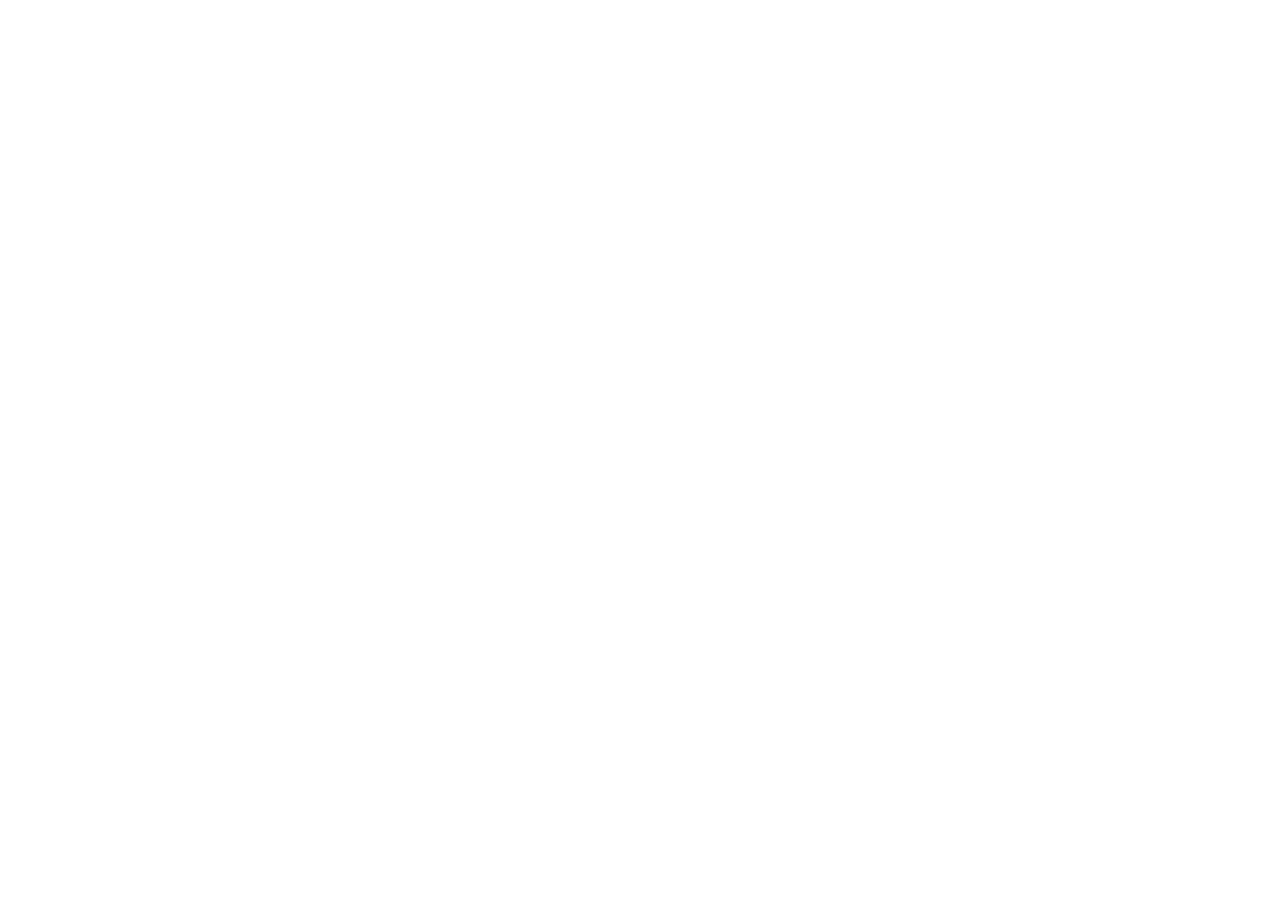
==== commit 90e694f1: "New branch clean" ====
--- a/index.html
+++ b/index.html
@@ -1,475 +1,31 @@
 <!DOCTYPE HTML>
-<!--
-  html5 tag docs(https://developer.mozilla.org/zh-TW/docs/Web/HTML/Element)
--->
 <html lang="en" dir="ltr">
 <head>
   <meta charset="utf-8"/>
-	<meta name="viewport" content="width=device-width, initial-scale=1, user-scalable=no"/>
+	<meta name="viewport" content="width=device-width,initial-scale=1,user-scalable=no"/>
   <title>Riverside</title>
 
-	<link rel="shortcut icon" type="image/png" href="/source/image/favicon_32x32.png"/>
+	<link rel="icon" type="image/png" href="/source/image/favicon_32x32.png"/>
 	<link rel="apple-touch-icon" type="image/png" href="/source/image/favicon_144x144.png"/>
 
-	<link rel="stylesheet" href="/source/css/main.css"/>
+	<link rel="stylesheet" href="source/css/main.css"/>
+</head>
+<body class="fullscreen">
 
-  <link rel="stylesheet" href="/assets/css/main.css"/>
-  <link rel="manifest" href="/manifest.json">
-</head>
-<body class="fullscreen"><!--class="is-preload"-->
-
-
-
-	<!-- Nav -->
-	<nav id="navbar">
-		<ul>
-			<li class="about">ABOUT</li>
-			<li class="license">LICENSE</li>
-			<li class="thesis">THESIS</li>
-			<li class="project">PROJECT</li>
-		</ul>
-	</nav>
+	<!-- Nav start -->
 
   <!-- Header -->
-  <section id="header">
-    <header class="major">
-      <h1>Riverside</h1>
-      <p>A fun little { responsive } single pager by <a href="http://html5up.net">HTML5 UP</a></p>
-    </header>
-    <div class="container">
-      <ul class="actions special">
-        <li><a href="#one" class="button primary scrolly">Begin</a></li>
-      </ul>
-    </div>
-	</section>
 
   <!-- One -->
-  <section id="one" class="main special">
-    <div class="container">
-      <span class="image fit primary"><img src="images/pic01.jpg" alt="" /></span>
-      <div class="content">
-        <header class="major">
-          <h2>Who I am</h2>
-        </header>
-        <p>Aliquam ante ac id. Adipiscing interdum lorem praesent fusce pellentesque arcu feugiat. Consequat sed ultricies rutrum. Sed adipiscing eu amet interdum lorem blandit vis ac commodo aliquet integer vulputate phasellus lorem ipsum dolor lorem magna consequat sed etiam adipiscing interdum.</p>
-      </div>
-      <a href="#two" class="goto-next scrolly">Next</a>
-    </div>
-  </section>
 
-  <!-- Two -->
-  <section id="two" class="main special">
-    <div class="container">
-      <span class="image fit primary"><img src="images/pic02.jpg" alt="" /></span>
-      <div class="content">
-        <header class="major">
-          <h2>Stuff I do</h2>
-        </header>
-        <p>Consequat sed ultricies rutrum. Sed adipiscing eu amet interdum lorem blandit vis ac commodo aliquet vulputate.</p>
-        <ul class="icons-grid">
-          <li>
-            <span class="icon solid major fa-camera-retro"></span>
-            <h3>Magna Etiam</h3>
-          </li>
-          <li>
-            <span class="icon solid major fa-pencil-alt"></span>
-            <h3>Lorem Ipsum</h3>
-          </li>
-          <li>
-            <span class="icon solid major fa-code"></span>
-            <h3>Nulla Tempus</h3>
-          </li>
-          <li>
-            <span class="icon solid major fa-coffee"></span>
-            <h3>Sed Feugiat</h3>
-          </li>
-        </ul>
-      </div>
-      <a href="#three" class="goto-next scrolly">Next</a>
-    </div>
-  </section>
+	<!-- Two -->
 
   <!-- Three -->
-  <section id="three" class="main special">
-    <div class="container">
-      <span class="image fit primary"><img src="images/pic03.jpg" alt="" /></span>
-      <div class="content">
-        <header class="major">
-          <h2>One more thing</h2>
-        </header>
-        <p>Aliquam ante ac id. Adipiscing interdum lorem praesent fusce pellentesque arcu feugiat. Consequat sed ultricies rutrum. Sed adipiscing eu amet interdum lorem blandit vis ac commodo aliquet integer vulputate phasellus lorem ipsum dolor lorem magna consequat sed etiam adipiscing interdum.</p>
-      </div>
-      <a href="#footer" class="goto-next scrolly">Next</a>
-    </div>
-  </section>
 
   <!-- Four -->
-    <section id="four" class="main">
-      <div class="container">
-        <div class="content">
-          <header class="major">
-            <h2>Elements</h2>
-          </header>
-          <section>
-            <h4>Text</h4>
-            <p>This is <b>bold</b> and this is <strong>strong</strong>. This is <i>italic</i> and this is <em>emphasized</em>.
-              This is <sup>superscript</sup> text and this is <sub>subscript</sub> text.
-              This is <u>underlined</u> and this is code: <code>for (;;) { ... }</code>. Finally, <a href="#">this is a link</a>.</p>
-            <hr />
-          <header>
-            <h4>Heading with a Subtitle</h4>
-            <p>Lorem ipsum dolor sit amet nullam id egestas urna aliquam</p>
-          </header>
-          <p>Nunc lacinia ante nunc ac lobortis. Interdum adipiscing gravida odio porttitor sem non mi integer non faucibus ornare mi ut ante amet placerat aliquet. Volutpat eu sed ante lacinia sapien lorem accumsan varius montes viverra nibh in adipiscing blandit tempus accumsan.</p>
-          <header>
-            <h5>Heading with a Subtitle</h5>
-            <p>Lorem ipsum dolor sit amet nullam id egestas urna aliquam</p>
-          </header>
-          <p>Nunc lacinia ante nunc ac lobortis. Interdum adipiscing gravida odio porttitor sem non mi integer non faucibus ornare mi ut ante amet placerat aliquet. Volutpat eu sed ante lacinia sapien lorem accumsan varius montes viverra nibh in adipiscing blandit tempus accumsan.</p>
-          <hr />
-          <h2>Heading Level 2</h2>
-          <h3>Heading Level 3</h3>
-          <h4>Heading Level 4</h4>
-          <h5>Heading Level 5</h5>
-          <h6>Heading Level 6</h6>
-          <hr />
-							<h5>Blockquote</h5>
-							<blockquote>Fringilla nisl. Donec accumsan interdum nisi, quis tincidunt felis sagittis eget tempus euismod. Vestibulum ante ipsum primis in faucibus vestibulum. Blandit adipiscing eu felis iaculis volutpat ac adipiscing accumsan faucibus. Vestibulum ante ipsum primis in faucibus lorem ipsum dolor sit amet nullam adipiscing eu felis.</blockquote>
-							<h5>Preformatted</h5>
-							<pre><code>i = 0;
-
-while (!deck.isInOrder()) {
-  print 'Iteration ' + i;
-  deck.shuffle();
-  i++;
-}
-
-print 'It took ' + i + ' iterations to sort the deck.';</code></pre>
-						</section>
-
-						<section>
-							<h4>Lists</h4>
-							<div class="row">
-								<div class="col-6 col-12-medium">
-									<h5>Unordered</h5>
-									<ul>
-										<li>Dolor pulvinar etiam.</li>
-										<li>Sagittis adipiscing.</li>
-										<li>Felis enim feugiat.</li>
-									</ul>
-									<h5>Alternate</h5>
-									<ul class="alt">
-										<li>Dolor pulvinar etiam.</li>
-										<li>Sagittis adipiscing.</li>
-										<li>Felis enim feugiat.</li>
-									</ul>
-								</div>
-								<div class="col-6 col-12-medium">
-									<h5>Ordered</h5>
-									<ol>
-										<li>Dolor pulvinar etiam.</li>
-										<li>Etiam vel felis viverra.</li>
-										<li>Felis enim feugiat.</li>
-										<li>Dolor pulvinar etiam.</li>
-										<li>Etiam vel felis lorem.</li>
-										<li>Felis enim et feugiat.</li>
-									</ol>
-									<h5>Icons</h5>
-									<ul class="icons">
-										<li><a href="#" class="icon brands fa-twitter"><span class="label">Twitter</span></a></li>
-										<li><a href="#" class="icon brands fa-facebook-f"><span class="label">Facebook</span></a></li>
-										<li><a href="#" class="icon brands fa-instagram"><span class="label">Instagram</span></a></li>
-										<li><a href="#" class="icon brands fa-github"><span class="label">Github</span></a></li>
-									</ul>
-								</div>
-							</div>
-							<h5>Actions</h5>
-							<ul class="actions">
-								<li><a href="#" class="button primary">Default</a></li>
-								<li><a href="#" class="button">Default</a></li>
-							</ul>
-							<ul class="actions small">
-								<li><a href="#" class="button primary small">Small</a></li>
-								<li><a href="#" class="button small">Small</a></li>
-							</ul>
-							<div class="row">
-								<div class="col-6 col-12-small">
-									<ul class="actions stacked">
-										<li><a href="#" class="button primary">Default</a></li>
-										<li><a href="#" class="button">Default</a></li>
-									</ul>
-								</div>
-								<div class="col-6 col-12-small">
-									<ul class="actions stacked">
-										<li><a href="#" class="button primary small">Small</a></li>
-										<li><a href="#" class="button small">Small</a></li>
-									</ul>
-								</div>
-								<div class="col-6 col-12-small">
-									<ul class="actions stacked">
-										<li><a href="#" class="button primary fit">Default</a></li>
-										<li><a href="#" class="button fit">Default</a></li>
-									</ul>
-								</div>
-								<div class="col-6 col-12-small">
-									<ul class="actions stacked">
-										<li><a href="#" class="button primary small fit">Small</a></li>
-										<li><a href="#" class="button small fit">Small</a></li>
-									</ul>
-								</div>
-							</div>
-						</section>
-
-						<section>
-							<h4>Table</h4>
-							<h5>Default</h5>
-							<div class="table-wrapper">
-								<table>
-									<thead>
-										<tr>
-											<th>Name</th>
-											<th>Description</th>
-											<th>Price</th>
-										</tr>
-									</thead>
-									<tbody>
-										<tr>
-											<td>Item One</td>
-											<td>Ante turpis integer aliquet porttitor.</td>
-											<td>29.99</td>
-										</tr>
-										<tr>
-											<td>Item Two</td>
-											<td>Vis ac commodo adipiscing arcu aliquet.</td>
-											<td>19.99</td>
-										</tr>
-										<tr>
-											<td>Item Three</td>
-											<td> Morbi faucibus arcu accumsan lorem.</td>
-											<td>29.99</td>
-										</tr>
-										<tr>
-											<td>Item Four</td>
-											<td>Vitae integer tempus condimentum.</td>
-											<td>19.99</td>
-										</tr>
-										<tr>
-											<td>Item Five</td>
-											<td>Ante turpis integer aliquet porttitor.</td>
-											<td>29.99</td>
-										</tr>
-									</tbody>
-									<tfoot>
-										<tr>
-											<td colspan="2"></td>
-											<td>100.00</td>
-										</tr>
-									</tfoot>
-								</table>
-							</div>
-
-							<h5>Alternate</h5>
-							<div class="table-wrapper">
-								<table class="alt">
-									<thead>
-										<tr>
-											<th>Name</th>
-											<th>Description</th>
-											<th>Price</th>
-										</tr>
-									</thead>
-									<tbody>
-										<tr>
-											<td>Item One</td>
-											<td>Ante turpis integer aliquet porttitor.</td>
-											<td>29.99</td>
-										</tr>
-										<tr>
-											<td>Item Two</td>
-											<td>Vis ac commodo adipiscing arcu aliquet.</td>
-											<td>19.99</td>
-										</tr>
-										<tr>
-											<td>Item Three</td>
-											<td> Morbi faucibus arcu accumsan lorem.</td>
-											<td>29.99</td>
-										</tr>
-										<tr>
-											<td>Item Four</td>
-											<td>Vitae integer tempus condimentum.</td>
-											<td>19.99</td>
-										</tr>
-										<tr>
-											<td>Item Five</td>
-											<td>Ante turpis integer aliquet porttitor.</td>
-											<td>29.99</td>
-										</tr>
-									</tbody>
-									<tfoot>
-										<tr>
-											<td colspan="2"></td>
-											<td>100.00</td>
-										</tr>
-									</tfoot>
-								</table>
-							</div>
-						</section>
-
-						<section>
-							<h4>Buttons</h4>
-							<ul class="actions">
-								<li><a href="#" class="button primary">Primary</a></li>
-								<li><a href="#" class="button">Default</a></li>
-							</ul>
-							<ul class="actions">
-								<li><a href="#" class="button">Default</a></li>
-								<li><a href="#" class="button small">Small</a></li>
-							</ul>
-							<ul class="actions fit">
-								<li><a href="#" class="button primary fit">Fit</a></li>
-								<li><a href="#" class="button fit">Fit</a></li>
-							</ul>
-							<ul class="actions fit small">
-								<li><a href="#" class="button primary fit small">Fit + Small</a></li>
-								<li><a href="#" class="button fit small">Fit + Small</a></li>
-							</ul>
-							<ul class="actions">
-								<li><a href="#" class="button primary icon solid fa-download">Icon</a></li>
-								<li><a href="#" class="button icon solid fa-download">Icon</a></li>
-							</ul>
-							<ul class="actions">
-								<li><span class="button primary disabled">Disabled</span></li>
-								<li><span class="button disabled">Disabled</span></li>
-							</ul>
-						</section>
-
-						<section>
-							<h4>Form</h4>
-							<form method="post" action="#">
-								<div class="row gtr-uniform">
-									<div class="col-6 col-12-xsmall">
-										<input type="text" name="demo-name" id="demo-name" value="" placeholder="Name" />
-									</div>
-									<div class="col-6 col-12-xsmall">
-										<input type="email" name="demo-email" id="demo-email" value="" placeholder="Email" />
-									</div>
-									<div class="col-12">
-										<select name="demo-category" id="demo-category">
-											<option value="">- Category -</option>
-											<option value="1">Manufacturing</option>
-											<option value="1">Shipping</option>
-											<option value="1">Administration</option>
-											<option value="1">Human Resources</option>
-										</select>
-									</div>
-									<div class="col-4 col-12-small">
-										<input type="radio" id="demo-priority-low" name="demo-priority" checked>
-										<label for="demo-priority-low">Low</label>
-									</div>
-									<div class="col-4 col-12-small">
-										<input type="radio" id="demo-priority-normal" name="demo-priority">
-										<label for="demo-priority-normal">Normal</label>
-									</div>
-									<div class="col-4 col-12-small">
-										<input type="radio" id="demo-priority-high" name="demo-priority">
-										<label for="demo-priority-high">High</label>
-									</div>
-									<div class="col-6 col-12-small">
-										<input type="checkbox" id="demo-copy" name="demo-copy">
-										<label for="demo-copy">Email me a copy</label>
-									</div>
-									<div class="col-6 col-12-small">
-										<input type="checkbox" id="demo-human" name="demo-human" checked>
-										<label for="demo-human">Not a robot</label>
-									</div>
-									<div class="col-12">
-										<textarea name="demo-message" id="demo-message" placeholder="Enter your message" rows="6"></textarea>
-									</div>
-									<div class="col-12">
-										<ul class="actions">
-											<li><input type="submit" value="Send Message" class="primary" /></li>
-											<li><input type="reset" value="Reset" /></li>
-										</ul>
-									</div>
-								</div>
-							</form>
-						</section>
-
-						<section>
-							<h4>Image</h4>
-							<h5>Fit</h5>
-							<div class="box alt">
-								<div class="row gtr-uniform gtr-50">
-									<div class="col-12"><span class="image fit"><img src="images/pic04.jpg" alt="" /></span></div>
-									<div class="col-4"><span class="image fit"><img src="images/pic04.jpg" alt="" /></span></div>
-									<div class="col-4"><span class="image fit"><img src="images/pic04.jpg" alt="" /></span></div>
-									<div class="col-4"><span class="image fit"><img src="images/pic04.jpg" alt="" /></span></div>
-									<div class="col-4"><span class="image fit"><img src="images/pic04.jpg" alt="" /></span></div>
-									<div class="col-4"><span class="image fit"><img src="images/pic04.jpg" alt="" /></span></div>
-									<div class="col-4"><span class="image fit"><img src="images/pic04.jpg" alt="" /></span></div>
-									<div class="col-4"><span class="image fit"><img src="images/pic04.jpg" alt="" /></span></div>
-									<div class="col-4"><span class="image fit"><img src="images/pic04.jpg" alt="" /></span></div>
-									<div class="col-4"><span class="image fit"><img src="images/pic04.jpg" alt="" /></span></div>
-								</div>
-							</div>
-							<h5>Left &amp; Right</h5>
-							<p><span class="image left"><img src="images/pic05.jpg" alt="" /></span>Fringilla nisl. Donec accumsan interdum nisi, quis tincidunt felis sagittis eget. tempus euismod. Vestibulum ante ipsum primis in faucibus vestibulum. Blandit adipiscing eu felis iaculis volutpat ac adipiscing accumsan eu faucibus. Integer ac pellentesque praesent tincidunt felis sagittis eget. tempus euismod. Vestibulum ante ipsum primis in faucibus vestibulum. Blandit adipiscing eu felis iaculis volutpat ac adipiscing accumsan eu faucibus. Integer ac pellentesque praesent. Donec accumsan interdum nisi, quis tincidunt felis sagittis eget. tempus euismod. Vestibulum ante ipsum primis in faucibus vestibulum. Blandit adipiscing eu felis iaculis volutpat ac adipiscing accumsan eu faucibus. Integer ac pellentesque praesent tincidunt felis sagittis eget. tempus euismod. Vestibulum ante ipsum primis in faucibus vestibulum. Blandit adipiscing eu felis iaculis volutpat ac adipiscing accumsan eu faucibus. Integer ac pellentesque praesent.</p>
-							<p><span class="image right"><img src="images/pic05.jpg" alt="" /></span>Fringilla nisl. Donec accumsan interdum nisi, quis tincidunt felis sagittis eget. tempus euismod. Vestibulum ante ipsum primis in faucibus vestibulum. Blandit adipiscing eu felis iaculis volutpat ac adipiscing accumsan eu faucibus. Integer ac pellentesque praesent tincidunt felis sagittis eget. tempus euismod. Vestibulum ante ipsum primis in faucibus vestibulum. Blandit adipiscing eu felis iaculis volutpat ac adipiscing accumsan eu faucibus. Integer ac pellentesque praesent. Donec accumsan interdum nisi, quis tincidunt felis sagittis eget. tempus euismod. Vestibulum ante ipsum primis in faucibus vestibulum. Blandit adipiscing eu felis iaculis volutpat ac adipiscing accumsan eu faucibus. Integer ac pellentesque praesent tincidunt felis sagittis eget. tempus euismod. Vestibulum ante ipsum primis in faucibus vestibulum. Blandit adipiscing eu felis iaculis volutpat ac adipiscing accumsan eu faucibus. Integer ac pellentesque praesent.</p>
-						</section>
-
-					</div>
-					<a href="#footer" class="goto-next scrolly">Next</a>
-				</div>
-			</section>
 
   <!-- Footer -->
-  <section id="footer">
-    <div class="container">
-      <header class="major">
-        <h2>Get in touch</h2>
-      </header>
-      <form method="post" action="#">
-        <div class="row gtr-uniform">
-          <div class="col-6 col-12-xsmall"><input type="text" name="name" id="name" placeholder="Name" /></div>
-          <div class="col-6 col-12-xsmall"><input type="email" name="email" id="email" placeholder="Email" /></div>
-          <div class="col-12"><textarea name="message" id="message" placeholder="Message" rows="4"></textarea></div>
-          <div class="col-12">
-            <ul class="actions special">
-              <li><input type="submit" value="Send Message" class="primary" /></li>
-            </ul>
-          </div>
-        </div>
-      </form>
-    </div>
-    <footer>
-      <ul class="icons">
-        <li><a href="#" class="icon brands alt fa-twitter"><span class="label">Twitter</span></a></li>
-        <li><a href="#" class="icon brands alt fa-facebook-f"><span class="label">Facebook</span></a></li>
-        <li><a href="#" class="icon brands alt fa-instagram"><span class="label">Instagram</span></a></li>
-        <li><a href="#" class="icon brands alt fa-dribbble"><span class="label">Dribbble</span></a></li>
-        <li><a href="#" class="icon solid alt fa-envelope"><span class="label">Email</span></a></li>
-      </ul>
-      <ul class="copyright">
-        <li>&copy; Untitled</li><li>Design: <a href="http://html5up.net">HTML5 UP</a></li><li>Demo Images: <a href="http://unsplash.com">Unsplash</a></li>
-      </ul>
-    </footer>
-  </section>
 
   <!-- Scripts -->
-  <script src="assets/js/jquery.min.js"></script>
-  <script src="assets/js/jquery.scrollex.min.js"></script>
-  <script src="assets/js/jquery.scrolly.min.js"></script>
-  <script src="assets/js/browser.min.js"></script>
-	<script src="assets/js/breakpoints.min.js"></script>
-  <script src="assets/js/util.js"></script>
-  <script src="assets/js/main.js"></script>
-  <script type="text/javascript">
-  window.onload = () => {
-    'use strict';
-    if('serviceWorker' in navigator) {
-      navigator.serviceWorker.register('./sw.js');
-    }
-  }
-  </script>
 </body>
 </html>
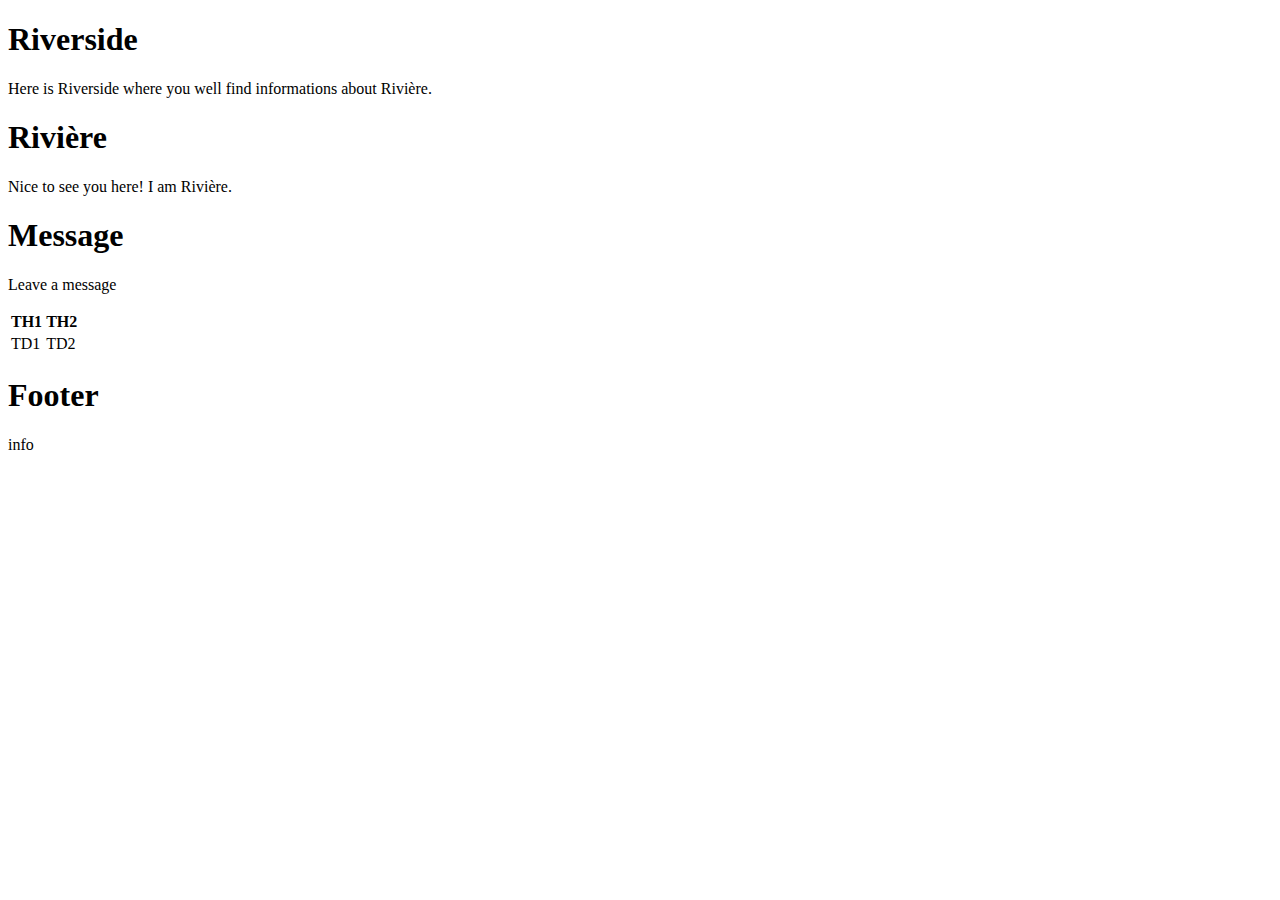
==== commit e3e3b234: "clean page in new branch, to check mobile first tags in <head>." ====
--- a/index.html
+++ b/index.html
@@ -8,23 +8,45 @@
 	<link rel="icon" type="image/png" href="/source/image/favicon_32x32.png"/>
 	<link rel="apple-touch-icon" type="image/png" href="/source/image/favicon_144x144.png"/>
 
-	<link rel="stylesheet" href="source/css/main.css"/>
+	<link rel="stylesheet" href="source/style/main.css"/>
 </head>
 <body class="fullscreen">
-
-	<!-- Nav start -->
+	<!-- Cover -->
+	<section class="cover">
+		<h1>Riverside</h1>
+		<p>Here is Riverside where you well find informations about Rivière.</p>
+	</section>
+	<!-- Nav -->
 
   <!-- Header -->
 
-  <!-- One -->
-
-	<!-- Two -->
-
-  <!-- Three -->
-
-  <!-- Four -->
-
+  <!-- About -->
+	<section class="about">
+		<h1>Rivière</h1>
+		<p>Nice to see you here! I am Rivière.</p>
+	</section>
+  <!-- Contact -->
+  <section class="contact">
+    <h1>Message</h1>
+    <p>Leave a message</p>
+    <form class="" action="" method="post">
+      <table>
+        <tr>
+          <th>TH1</th>
+          <th>TH2</th>
+        </tr>
+        <tr>
+          <td>TD1</td>
+          <td>TD2</td>
+        </tr>
+      </table>
+    </form>
+  </section>
   <!-- Footer -->
+	<section class="footer">
+		<h1>Footer</h1>
+		<p>info</p>
+	</section>
 
   <!-- Scripts -->
 </body>
--- a/source/style/main.css
+++ b/source/style/main.css
@@ -0,0 +1,25 @@
+/* Large screen */
+@media screen and (max-width:1024px){
+  html{
+    height: 100vh;
+    overflow: hidden;
+  }
+  body{
+    margin: 0px;
+    background-color: lavender;
+    /* background-image: url('../image/background.jpg'); */
+    scroll-snap-type: y mandatory;
+    overflow-y: scroll;
+    height: 100vh;
+  }
+  section{
+    height: 100vh;
+    scroll-snap-align: start;
+    text-align: center;
+    color: black;
+    border: black 1px solid;
+  }
+  table,th,td{
+    border:1px black solid;
+  }
+}
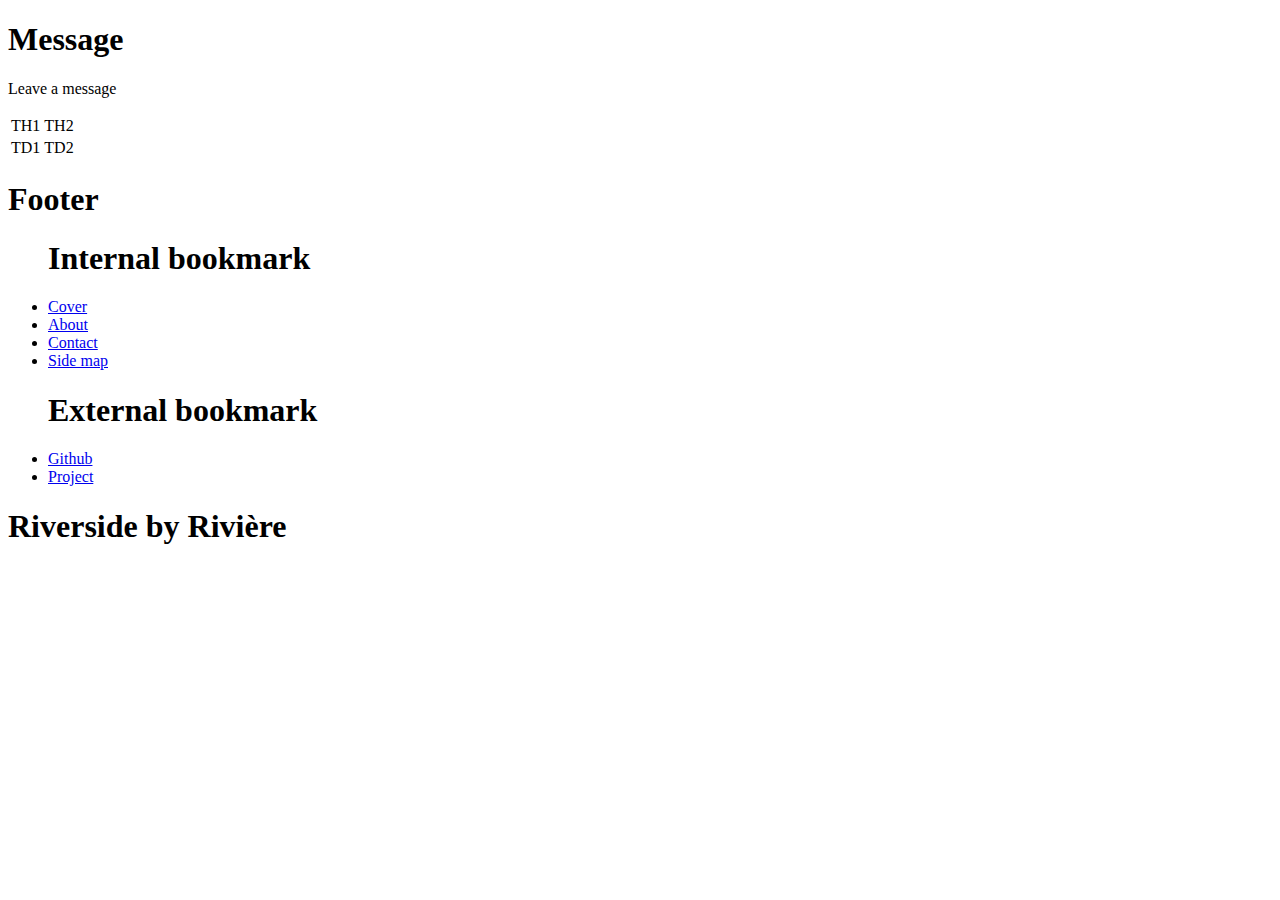
==== commit a4bb9a1d: "PWA,CSS,Pure frontend" ====
--- a/index.html
+++ b/index.html
@@ -5,26 +5,36 @@
 	<meta name="viewport" content="width=device-width,initial-scale=1,user-scalable=no"/>
   <title>Riverside</title>
 
-	<link rel="icon" type="image/png" href="/source/image/favicon_32x32.png"/>
-	<link rel="apple-touch-icon" type="image/png" href="/source/image/favicon_144x144.png"/>
+	<link rel="icon" type="image/ico" href="image/favicon.ico"/>
+	<link rel="apple-touch-icon" type="image/png" href="image/apple-touch-icon.png"/>
 
-	<link rel="stylesheet" href="source/style/main.css"/>
+  <!-- <script src="script/main.js" charset="utf-8"></script> -->
+	<link rel="stylesheet" href="style/main.css"/>
+  <link rel="manifest" href="manifest.webmanifest" crossorigin="use-credentials">
+  <link rel="stylesheet" href="https://cdnjs.cloudflare.com/ajax/libs/font-awesome/5.15.3/css/all.min.css">
+  <!-- <meta name="apple-mobile-web-app-status-bar" content="#ffffff">
+  <meta name="apple-mobile-web-app-capable" content="yes"/>
+  <meta name="theme-color" content="#ffffff"> -->
 </head>
 <body class="fullscreen">
 	<!-- Cover -->
-	<section class="cover">
+	<!-- <section class="cover">
 		<h1>Riverside</h1>
 		<p>Here is Riverside where you well find informations about Rivière.</p>
-	</section>
+	</section> -->
 	<!-- Nav -->
-
+    <!-- <nav>
+      <i class="fas fa-circle"></i>
+      <i class="far fa-circle"></i>
+      <i class="far fa-circle"></i>
+    </nav> -->
   <!-- Header -->
 
   <!-- About -->
-	<section class="about">
+	<!-- <section class="about">
 		<h1>Rivière</h1>
 		<p>Nice to see you here! I am Rivière.</p>
-	</section>
+	</section> -->
   <!-- Contact -->
   <section class="contact">
     <h1>Message</h1>
@@ -32,8 +42,8 @@
     <form class="" action="" method="post">
       <table>
         <tr>
-          <th>TH1</th>
-          <th>TH2</th>
+          <td>TH1</td>
+          <td>TH2</td>
         </tr>
         <tr>
           <td>TD1</td>
@@ -45,9 +55,33 @@
   <!-- Footer -->
 	<section class="footer">
 		<h1>Footer</h1>
-		<p>info</p>
+    <ul>
+      <h1>Internal bookmark</h1>
+      <li><a href="#">Cover</a></li>
+      <li><a href="#">About</a></li>
+      <li><a href="#">Contact</a></li>
+      <li><a href="#">Side map</a></li>
+    </ul>
+    <ul>
+      <h1>External bookmark</h1>
+      <li><a href="#">Github</a></li>
+      <li><a href="#">Project</a></li>
+    </ul>
+    <footer>
+      <h1>Riverside by Rivière</h1>
+    </footer>
 	</section>
 
   <!-- Scripts -->
+  <script type="text/javascript">
+  if("serviceWorker" in navigator){
+    window.addEventListener("load",()=>{
+      navigator.serviceWorker
+      .register("serviceWorker.js")
+      .then(reg=>console.log("service worker registered"))
+      .catch(err=>console.log("service worker not registered",err))
+    });
+  }
+  </script>
 </body>
 </html>
--- a/style/main.css
+++ b/style/main.css
@@ -0,0 +1,56 @@
+/* Large screen */
+@media screen and (max-width:1024px){
+  *{
+    margin: 0px;
+    border: 0px;
+    padding: 0px;
+  }
+  html{
+    /* height: 100vh; */
+    /* overflow: hidden; */
+  }
+  body{
+    background-color: lavender;
+    /* background-image: url('../image/background.jpg'); */
+    scroll-snap-type: y mandatory;
+    /* overflow: hidden; */
+    height: 100vh;
+  }
+  nav{
+    border: 1px red solid;
+    position: absolute;
+    top: 40vh;
+    left:5vw;
+  }
+  section{
+    height: 100vh;
+    scroll-snap-align: start;
+    text-align: center;
+    color: black;
+    border: black 1px solid;
+  }
+  table,td{
+    border:1px black solid;
+    border-collapse: collapse;
+  }
+  table{
+    width: 60vw;
+    margin: auto;
+  }
+  .footer{
+    background-color: grey;
+    color: white;
+  }
+  footer{
+    display: inline-block;
+    position: fixed;
+    top: 80vh;
+    left: 0px;
+    height:20vh;
+    width: 100vw;
+    padding: 5%;
+    background: -moz-linear-gradient(top,rgba(0,0,0,0) 0%, rgba(0,0,0,1) 10%); /* FF3.6-15 */
+    background: -webkit-linear-gradient(top,rgba(0,0,0,0) 0%,rgba(0,0,0,1) 10%); /* Chrome10-25,Safari5.1-6 */
+    background: linear-gradient(to bottom,rgba(0,0,0,0) 0%,rgba(0,0,0,1) 10%); /* W3C, IE10+, FF16+, Chrome26+, Opera12+, Safari7+ */
+  }
+}
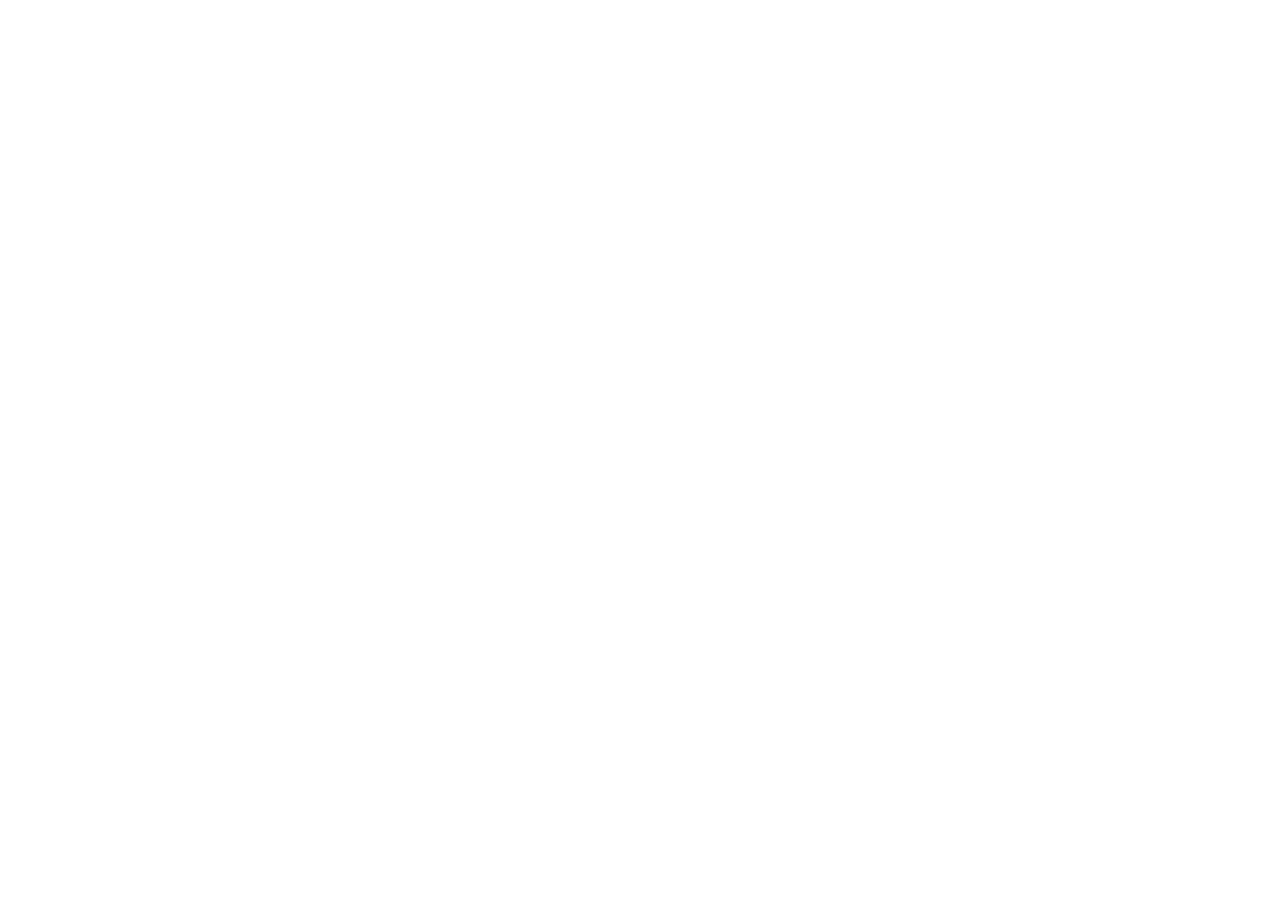
==== commit 6022d637: "Auto redirect to Riverside@google for job finding use, 10 May,2021" ====
--- a/index.html
+++ b/index.html
@@ -1,87 +1,469 @@
 <!DOCTYPE HTML>
+<!--
+  html5 tag docs(https://developer.mozilla.org/zh-TW/docs/Web/HTML/Element)
+-->
 <html lang="en" dir="ltr">
 <head>
+  <title>Riverside</title>
+	<meta http-equiv='refresh' content='0; URL=https://sites.google.com/view/riverside-intro/about-river/english'/>
   <meta charset="utf-8"/>
-	<meta name="viewport" content="width=device-width,initial-scale=1,user-scalable=no"/>
-  <title>Riverside</title>
-
-	<link rel="icon" type="image/ico" href="image/favicon.ico"/>
-	<link rel="apple-touch-icon" type="image/png" href="image/apple-touch-icon.png"/>
-
-  <!-- <script src="script/main.js" charset="utf-8"></script> -->
-	<link rel="stylesheet" href="style/main.css"/>
-  <link rel="manifest" href="manifest.webmanifest" crossorigin="use-credentials">
-  <link rel="stylesheet" href="https://cdnjs.cloudflare.com/ajax/libs/font-awesome/5.15.3/css/all.min.css">
-  <!-- <meta name="apple-mobile-web-app-status-bar" content="#ffffff">
-  <meta name="apple-mobile-web-app-capable" content="yes"/>
-  <meta name="theme-color" content="#ffffff"> -->
+	<meta name="viewport" content="width=device-width, initial-scale=1, user-scalable=no"/>
+	<meta name="author" content="Li Riviere"/>
+	<meta name="description" content="Personal introduction page, Beta version on 31 March 2020"/>
+
+	<link rel="shortcut icon" href="source/image/favicon.ico" type="image/x-icon">
+	<link rel="apple-touch-icon" href="favicon.png">
+	<link rel="stylesheet" href="source/css/main.css" media="screen and (min-width:1024px)"/>
+  <link rel="stylesheet" href="assets/css/main.css"/>
+	<!-- <script>
+		window.location.href='https://sites.google.com/view/riverside-intro/about-river/english';
+	</script> -->
 </head>
-<body class="fullscreen">
-	<!-- Cover -->
-	<!-- <section class="cover">
-		<h1>Riverside</h1>
-		<p>Here is Riverside where you well find informations about Rivière.</p>
-	</section> -->
+<body class="is-preload">
+
 	<!-- Nav -->
-    <!-- <nav>
-      <i class="fas fa-circle"></i>
-      <i class="far fa-circle"></i>
-      <i class="far fa-circle"></i>
-    </nav> -->
+	<nav id="navbar">
+		<ul>
+			<li class="resume"><a href="./_index.html">RESUME</a></li>
+			<li class="license">LICENSE</li>
+			<li class="thesis">THESIS</li>
+			<li class="project">PROJECT</li>
+		</ul>
+	</nav>
+
   <!-- Header -->
-
-  <!-- About -->
-	<!-- <section class="about">
-		<h1>Rivière</h1>
-		<p>Nice to see you here! I am Rivière.</p>
-	</section> -->
-  <!-- Contact -->
-  <section class="contact">
-    <h1>Message</h1>
-    <p>Leave a message</p>
-    <form class="" action="" method="post">
-      <table>
-        <tr>
-          <td>TH1</td>
-          <td>TH2</td>
-        </tr>
-        <tr>
-          <td>TD1</td>
-          <td>TD2</td>
-        </tr>
-      </table>
-    </form>
+  <section id="header">
+    <header class="major">
+      <h1>Riverside</h1>
+      <p>A fun little { responsive } single pager by <a href="http://html5up.net">HTML5 UP</a></p>
+    </header>
+    <div class="container">
+      <ul class="actions special">
+        <li><a href="#one" class="button primary scrolly">Begin</a></li>
+      </ul>
+    </div>
+	</section>
+
+  <!-- One -->
+  <section id="one" class="main special">
+    <div class="container">
+      <span class="image fit primary"><img src="images/pic01.jpg" alt="" /></span>
+      <div class="content">
+        <header class="major">
+          <h2>Who I am</h2>
+        </header>
+        <p>Aliquam ante ac id. Adipiscing interdum lorem praesent fusce pellentesque arcu feugiat. Consequat sed ultricies rutrum. Sed adipiscing eu amet interdum lorem blandit vis ac commodo aliquet integer vulputate phasellus lorem ipsum dolor lorem magna consequat sed etiam adipiscing interdum.</p>
+      </div>
+      <a href="#two" class="goto-next scrolly">Next</a>
+    </div>
   </section>
+
+  <!-- Two -->
+  <section id="two" class="main special">
+    <div class="container">
+      <span class="image fit primary"><img src="images/pic02.jpg" alt="" /></span>
+      <div class="content">
+        <header class="major">
+          <h2>Stuff I do</h2>
+        </header>
+        <p>Consequat sed ultricies rutrum. Sed adipiscing eu amet interdum lorem blandit vis ac commodo aliquet vulputate.</p>
+        <ul class="icons-grid">
+          <li>
+            <span class="icon solid major fa-camera-retro"></span>
+            <h3>Magna Etiam</h3>
+          </li>
+          <li>
+            <span class="icon solid major fa-pencil-alt"></span>
+            <h3>Lorem Ipsum</h3>
+          </li>
+          <li>
+            <span class="icon solid major fa-code"></span>
+            <h3>Nulla Tempus</h3>
+          </li>
+          <li>
+            <span class="icon solid major fa-coffee"></span>
+            <h3>Sed Feugiat</h3>
+          </li>
+        </ul>
+      </div>
+      <a href="#three" class="goto-next scrolly">Next</a>
+    </div>
+  </section>
+
+  <!-- Three -->
+  <section id="three" class="main special">
+    <div class="container">
+      <span class="image fit primary"><img src="images/pic03.jpg" alt="" /></span>
+      <div class="content">
+        <header class="major">
+          <h2>One more thing</h2>
+        </header>
+        <p>Aliquam ante ac id. Adipiscing interdum lorem praesent fusce pellentesque arcu feugiat. Consequat sed ultricies rutrum. Sed adipiscing eu amet interdum lorem blandit vis ac commodo aliquet integer vulputate phasellus lorem ipsum dolor lorem magna consequat sed etiam adipiscing interdum.</p>
+      </div>
+      <a href="#footer" class="goto-next scrolly">Next</a>
+    </div>
+  </section>
+
+  <!-- Four -->
+    <section id="four" class="main">
+      <div class="container">
+        <div class="content">
+          <header class="major">
+            <h2>Elements</h2>
+          </header>
+          <section>
+            <h4>Text</h4>
+            <p>This is <b>bold</b> and this is <strong>strong</strong>. This is <i>italic</i> and this is <em>emphasized</em>.
+              This is <sup>superscript</sup> text and this is <sub>subscript</sub> text.
+              This is <u>underlined</u> and this is code: <code>for (;;) { ... }</code>. Finally, <a href="#">this is a link</a>.</p>
+            <hr />
+          <header>
+            <h4>Heading with a Subtitle</h4>
+            <p>Lorem ipsum dolor sit amet nullam id egestas urna aliquam</p>
+          </header>
+          <p>Nunc lacinia ante nunc ac lobortis. Interdum adipiscing gravida odio porttitor sem non mi integer non faucibus ornare mi ut ante amet placerat aliquet. Volutpat eu sed ante lacinia sapien lorem accumsan varius montes viverra nibh in adipiscing blandit tempus accumsan.</p>
+          <header>
+            <h5>Heading with a Subtitle</h5>
+            <p>Lorem ipsum dolor sit amet nullam id egestas urna aliquam</p>
+          </header>
+          <p>Nunc lacinia ante nunc ac lobortis. Interdum adipiscing gravida odio porttitor sem non mi integer non faucibus ornare mi ut ante amet placerat aliquet. Volutpat eu sed ante lacinia sapien lorem accumsan varius montes viverra nibh in adipiscing blandit tempus accumsan.</p>
+          <hr />
+          <h2>Heading Level 2</h2>
+          <h3>Heading Level 3</h3>
+          <h4>Heading Level 4</h4>
+          <h5>Heading Level 5</h5>
+          <h6>Heading Level 6</h6>
+          <hr />
+							<h5>Blockquote</h5>
+							<blockquote>Fringilla nisl. Donec accumsan interdum nisi, quis tincidunt felis sagittis eget tempus euismod. Vestibulum ante ipsum primis in faucibus vestibulum. Blandit adipiscing eu felis iaculis volutpat ac adipiscing accumsan faucibus. Vestibulum ante ipsum primis in faucibus lorem ipsum dolor sit amet nullam adipiscing eu felis.</blockquote>
+							<h5>Preformatted</h5>
+							<pre><code>i = 0;
+
+while (!deck.isInOrder()) {
+  print 'Iteration ' + i;
+  deck.shuffle();
+  i++;
+}
+
+print 'It took ' + i + ' iterations to sort the deck.';</code></pre>
+						</section>
+
+						<section>
+							<h4>Lists</h4>
+							<div class="row">
+								<div class="col-6 col-12-medium">
+									<h5>Unordered</h5>
+									<ul>
+										<li>Dolor pulvinar etiam.</li>
+										<li>Sagittis adipiscing.</li>
+										<li>Felis enim feugiat.</li>
+									</ul>
+									<h5>Alternate</h5>
+									<ul class="alt">
+										<li>Dolor pulvinar etiam.</li>
+										<li>Sagittis adipiscing.</li>
+										<li>Felis enim feugiat.</li>
+									</ul>
+								</div>
+								<div class="col-6 col-12-medium">
+									<h5>Ordered</h5>
+									<ol>
+										<li>Dolor pulvinar etiam.</li>
+										<li>Etiam vel felis viverra.</li>
+										<li>Felis enim feugiat.</li>
+										<li>Dolor pulvinar etiam.</li>
+										<li>Etiam vel felis lorem.</li>
+										<li>Felis enim et feugiat.</li>
+									</ol>
+									<h5>Icons</h5>
+									<ul class="icons">
+										<li><a href="#" class="icon brands fa-twitter"><span class="label">Twitter</span></a></li>
+										<li><a href="#" class="icon brands fa-facebook-f"><span class="label">Facebook</span></a></li>
+										<li><a href="#" class="icon brands fa-instagram"><span class="label">Instagram</span></a></li>
+										<li><a href="#" class="icon brands fa-github"><span class="label">Github</span></a></li>
+									</ul>
+								</div>
+							</div>
+							<h5>Actions</h5>
+							<ul class="actions">
+								<li><a href="#" class="button primary">Default</a></li>
+								<li><a href="#" class="button">Default</a></li>
+							</ul>
+							<ul class="actions small">
+								<li><a href="#" class="button primary small">Small</a></li>
+								<li><a href="#" class="button small">Small</a></li>
+							</ul>
+							<div class="row">
+								<div class="col-6 col-12-small">
+									<ul class="actions stacked">
+										<li><a href="#" class="button primary">Default</a></li>
+										<li><a href="#" class="button">Default</a></li>
+									</ul>
+								</div>
+								<div class="col-6 col-12-small">
+									<ul class="actions stacked">
+										<li><a href="#" class="button primary small">Small</a></li>
+										<li><a href="#" class="button small">Small</a></li>
+									</ul>
+								</div>
+								<div class="col-6 col-12-small">
+									<ul class="actions stacked">
+										<li><a href="#" class="button primary fit">Default</a></li>
+										<li><a href="#" class="button fit">Default</a></li>
+									</ul>
+								</div>
+								<div class="col-6 col-12-small">
+									<ul class="actions stacked">
+										<li><a href="#" class="button primary small fit">Small</a></li>
+										<li><a href="#" class="button small fit">Small</a></li>
+									</ul>
+								</div>
+							</div>
+						</section>
+
+						<section>
+							<h4>Table</h4>
+							<h5>Default</h5>
+							<div class="table-wrapper">
+								<table>
+									<thead>
+										<tr>
+											<th>Name</th>
+											<th>Description</th>
+											<th>Price</th>
+										</tr>
+									</thead>
+									<tbody>
+										<tr>
+											<td>Item One</td>
+											<td>Ante turpis integer aliquet porttitor.</td>
+											<td>29.99</td>
+										</tr>
+										<tr>
+											<td>Item Two</td>
+											<td>Vis ac commodo adipiscing arcu aliquet.</td>
+											<td>19.99</td>
+										</tr>
+										<tr>
+											<td>Item Three</td>
+											<td> Morbi faucibus arcu accumsan lorem.</td>
+											<td>29.99</td>
+										</tr>
+										<tr>
+											<td>Item Four</td>
+											<td>Vitae integer tempus condimentum.</td>
+											<td>19.99</td>
+										</tr>
+										<tr>
+											<td>Item Five</td>
+											<td>Ante turpis integer aliquet porttitor.</td>
+											<td>29.99</td>
+										</tr>
+									</tbody>
+									<tfoot>
+										<tr>
+											<td colspan="2"></td>
+											<td>100.00</td>
+										</tr>
+									</tfoot>
+								</table>
+							</div>
+
+							<h5>Alternate</h5>
+							<div class="table-wrapper">
+								<table class="alt">
+									<thead>
+										<tr>
+											<th>Name</th>
+											<th>Description</th>
+											<th>Price</th>
+										</tr>
+									</thead>
+									<tbody>
+										<tr>
+											<td>Item One</td>
+											<td>Ante turpis integer aliquet porttitor.</td>
+											<td>29.99</td>
+										</tr>
+										<tr>
+											<td>Item Two</td>
+											<td>Vis ac commodo adipiscing arcu aliquet.</td>
+											<td>19.99</td>
+										</tr>
+										<tr>
+											<td>Item Three</td>
+											<td> Morbi faucibus arcu accumsan lorem.</td>
+											<td>29.99</td>
+										</tr>
+										<tr>
+											<td>Item Four</td>
+											<td>Vitae integer tempus condimentum.</td>
+											<td>19.99</td>
+										</tr>
+										<tr>
+											<td>Item Five</td>
+											<td>Ante turpis integer aliquet porttitor.</td>
+											<td>29.99</td>
+										</tr>
+									</tbody>
+									<tfoot>
+										<tr>
+											<td colspan="2"></td>
+											<td>100.00</td>
+										</tr>
+									</tfoot>
+								</table>
+							</div>
+						</section>
+
+						<section>
+							<h4>Buttons</h4>
+							<ul class="actions">
+								<li><a href="#" class="button primary">Primary</a></li>
+								<li><a href="#" class="button">Default</a></li>
+							</ul>
+							<ul class="actions">
+								<li><a href="#" class="button">Default</a></li>
+								<li><a href="#" class="button small">Small</a></li>
+							</ul>
+							<ul class="actions fit">
+								<li><a href="#" class="button primary fit">Fit</a></li>
+								<li><a href="#" class="button fit">Fit</a></li>
+							</ul>
+							<ul class="actions fit small">
+								<li><a href="#" class="button primary fit small">Fit + Small</a></li>
+								<li><a href="#" class="button fit small">Fit + Small</a></li>
+							</ul>
+							<ul class="actions">
+								<li><a href="#" class="button primary icon solid fa-download">Icon</a></li>
+								<li><a href="#" class="button icon solid fa-download">Icon</a></li>
+							</ul>
+							<ul class="actions">
+								<li><span class="button primary disabled">Disabled</span></li>
+								<li><span class="button disabled">Disabled</span></li>
+							</ul>
+						</section>
+
+						<section>
+							<h4>Form</h4>
+							<form method="post" action="#">
+								<div class="row gtr-uniform">
+									<div class="col-6 col-12-xsmall">
+										<input type="text" name="demo-name" id="demo-name" value="" placeholder="Name" />
+									</div>
+									<div class="col-6 col-12-xsmall">
+										<input type="email" name="demo-email" id="demo-email" value="" placeholder="Email" />
+									</div>
+									<div class="col-12">
+										<select name="demo-category" id="demo-category">
+											<option value="">- Category -</option>
+											<option value="1">Manufacturing</option>
+											<option value="1">Shipping</option>
+											<option value="1">Administration</option>
+											<option value="1">Human Resources</option>
+										</select>
+									</div>
+									<div class="col-4 col-12-small">
+										<input type="radio" id="demo-priority-low" name="demo-priority" checked>
+										<label for="demo-priority-low">Low</label>
+									</div>
+									<div class="col-4 col-12-small">
+										<input type="radio" id="demo-priority-normal" name="demo-priority">
+										<label for="demo-priority-normal">Normal</label>
+									</div>
+									<div class="col-4 col-12-small">
+										<input type="radio" id="demo-priority-high" name="demo-priority">
+										<label for="demo-priority-high">High</label>
+									</div>
+									<div class="col-6 col-12-small">
+										<input type="checkbox" id="demo-copy" name="demo-copy">
+										<label for="demo-copy">Email me a copy</label>
+									</div>
+									<div class="col-6 col-12-small">
+										<input type="checkbox" id="demo-human" name="demo-human" checked>
+										<label for="demo-human">Not a robot</label>
+									</div>
+									<div class="col-12">
+										<textarea name="demo-message" id="demo-message" placeholder="Enter your message" rows="6"></textarea>
+									</div>
+									<div class="col-12">
+										<ul class="actions">
+											<li><input type="submit" value="Send Message" class="primary" /></li>
+											<li><input type="reset" value="Reset" /></li>
+										</ul>
+									</div>
+								</div>
+							</form>
+						</section>
+
+						<section>
+							<h4>Image</h4>
+							<h5>Fit</h5>
+							<div class="box alt">
+								<div class="row gtr-uniform gtr-50">
+									<div class="col-12"><span class="image fit"><img src="images/pic04.jpg" alt="" /></span></div>
+									<div class="col-4"><span class="image fit"><img src="images/pic04.jpg" alt="" /></span></div>
+									<div class="col-4"><span class="image fit"><img src="images/pic04.jpg" alt="" /></span></div>
+									<div class="col-4"><span class="image fit"><img src="images/pic04.jpg" alt="" /></span></div>
+									<div class="col-4"><span class="image fit"><img src="images/pic04.jpg" alt="" /></span></div>
+									<div class="col-4"><span class="image fit"><img src="images/pic04.jpg" alt="" /></span></div>
+									<div class="col-4"><span class="image fit"><img src="images/pic04.jpg" alt="" /></span></div>
+									<div class="col-4"><span class="image fit"><img src="images/pic04.jpg" alt="" /></span></div>
+									<div class="col-4"><span class="image fit"><img src="images/pic04.jpg" alt="" /></span></div>
+									<div class="col-4"><span class="image fit"><img src="images/pic04.jpg" alt="" /></span></div>
+								</div>
+							</div>
+							<h5>Left &amp; Right</h5>
+							<p><span class="image left"><img src="images/pic05.jpg" alt="" /></span>Fringilla nisl. Donec accumsan interdum nisi, quis tincidunt felis sagittis eget. tempus euismod. Vestibulum ante ipsum primis in faucibus vestibulum. Blandit adipiscing eu felis iaculis volutpat ac adipiscing accumsan eu faucibus. Integer ac pellentesque praesent tincidunt felis sagittis eget. tempus euismod. Vestibulum ante ipsum primis in faucibus vestibulum. Blandit adipiscing eu felis iaculis volutpat ac adipiscing accumsan eu faucibus. Integer ac pellentesque praesent. Donec accumsan interdum nisi, quis tincidunt felis sagittis eget. tempus euismod. Vestibulum ante ipsum primis in faucibus vestibulum. Blandit adipiscing eu felis iaculis volutpat ac adipiscing accumsan eu faucibus. Integer ac pellentesque praesent tincidunt felis sagittis eget. tempus euismod. Vestibulum ante ipsum primis in faucibus vestibulum. Blandit adipiscing eu felis iaculis volutpat ac adipiscing accumsan eu faucibus. Integer ac pellentesque praesent.</p>
+							<p><span class="image right"><img src="images/pic05.jpg" alt="" /></span>Fringilla nisl. Donec accumsan interdum nisi, quis tincidunt felis sagittis eget. tempus euismod. Vestibulum ante ipsum primis in faucibus vestibulum. Blandit adipiscing eu felis iaculis volutpat ac adipiscing accumsan eu faucibus. Integer ac pellentesque praesent tincidunt felis sagittis eget. tempus euismod. Vestibulum ante ipsum primis in faucibus vestibulum. Blandit adipiscing eu felis iaculis volutpat ac adipiscing accumsan eu faucibus. Integer ac pellentesque praesent. Donec accumsan interdum nisi, quis tincidunt felis sagittis eget. tempus euismod. Vestibulum ante ipsum primis in faucibus vestibulum. Blandit adipiscing eu felis iaculis volutpat ac adipiscing accumsan eu faucibus. Integer ac pellentesque praesent tincidunt felis sagittis eget. tempus euismod. Vestibulum ante ipsum primis in faucibus vestibulum. Blandit adipiscing eu felis iaculis volutpat ac adipiscing accumsan eu faucibus. Integer ac pellentesque praesent.</p>
+						</section>
+
+					</div>
+					<a href="#footer" class="goto-next scrolly">Next</a>
+				</div>
+			</section>
+
   <!-- Footer -->
-	<section class="footer">
-		<h1>Footer</h1>
-    <ul>
-      <h1>Internal bookmark</h1>
-      <li><a href="#">Cover</a></li>
-      <li><a href="#">About</a></li>
-      <li><a href="#">Contact</a></li>
-      <li><a href="#">Side map</a></li>
-    </ul>
-    <ul>
-      <h1>External bookmark</h1>
-      <li><a href="#">Github</a></li>
-      <li><a href="#">Project</a></li>
-    </ul>
+  <section id="footer">
+    <div class="container">
+      <header class="major">
+        <h2>Get in touch</h2>
+      </header>
+      <form method="post" action="#">
+        <div class="row gtr-uniform">
+          <div class="col-6 col-12-xsmall"><input type="text" name="name" id="name" placeholder="Name" /></div>
+          <div class="col-6 col-12-xsmall"><input type="email" name="email" id="email" placeholder="Email" /></div>
+          <div class="col-12"><textarea name="message" id="message" placeholder="Message" rows="4"></textarea></div>
+          <div class="col-12">
+            <ul class="actions special">
+              <li><input type="submit" value="Send Message" class="primary" /></li>
+            </ul>
+          </div>
+        </div>
+      </form>
+    </div>
     <footer>
-      <h1>Riverside by Rivière</h1>
+      <ul class="icons">
+        <li><a href="#" class="icon brands alt fa-twitter"><span class="label">Twitter</span></a></li>
+        <li><a href="#" class="icon brands alt fa-facebook-f"><span class="label">Facebook</span></a></li>
+        <li><a href="#" class="icon brands alt fa-instagram"><span class="label">Instagram</span></a></li>
+        <li><a href="#" class="icon brands alt fa-dribbble"><span class="label">Dribbble</span></a></li>
+        <li><a href="#" class="icon solid alt fa-envelope"><span class="label">Email</span></a></li>
+      </ul>
+      <ul class="copyright">
+        <li>&copy; Untitled</li><li>Design: <a href="http://html5up.net">HTML5 UP</a></li><li>Demo Images: <a href="http://unsplash.com">Unsplash</a></li>
+      </ul>
     </footer>
-	</section>
+  </section>
 
   <!-- Scripts -->
-  <script type="text/javascript">
-  if("serviceWorker" in navigator){
-    window.addEventListener("load",()=>{
-      navigator.serviceWorker
-      .register("serviceWorker.js")
-      .then(reg=>console.log("service worker registered"))
-      .catch(err=>console.log("service worker not registered",err))
-    });
-  }
-  </script>
+  <script src="assets/js/jquery.min.js"></script>
+  <script src="assets/js/jquery.scrollex.min.js"></script>
+  <script src="assets/js/jquery.scrolly.min.js"></script>
+  <script src="assets/js/browser.min.js"></script>
+	<script src="assets/js/breakpoints.min.js"></script>
+  <script src="assets/js/util.js"></script>
+  <script src="assets/js/main.js"></script>
+
 </body>
 </html>
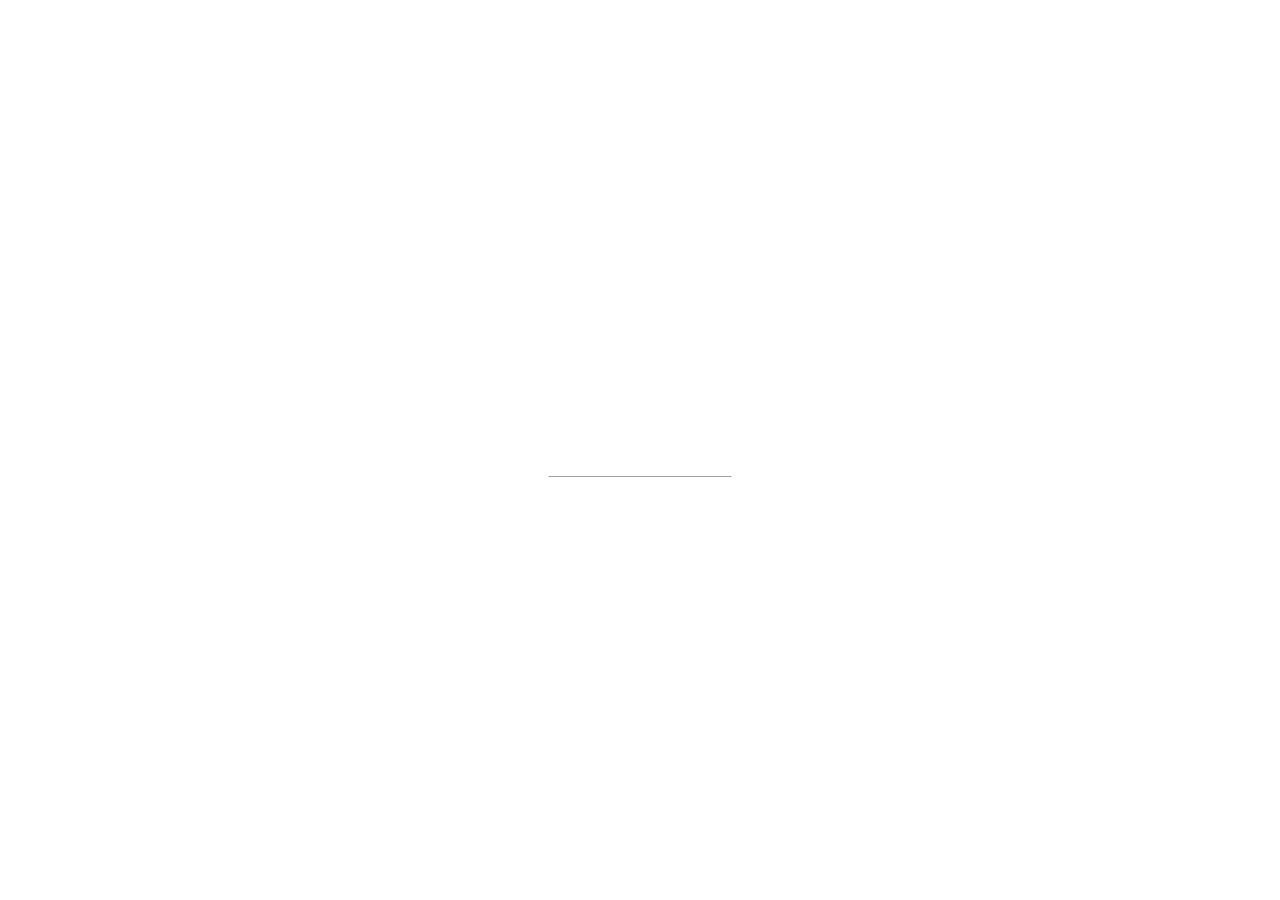
==== commit ef06277d: "renew url to fix 404 error, 16 Maym 2021" ====
--- a/index.html
+++ b/index.html
@@ -1,469 +1,37 @@
-<!DOCTYPE HTML>
-<!--
-  html5 tag docs(https://developer.mozilla.org/zh-TW/docs/Web/HTML/Element)
--->
-<html lang="en" dir="ltr">
-<head>
-  <title>Riverside</title>
-	<meta http-equiv='refresh' content='0; URL=https://sites.google.com/view/riverside-intro/about-river/english'/>
-  <meta charset="utf-8"/>
-	<meta name="viewport" content="width=device-width, initial-scale=1, user-scalable=no"/>
-	<meta name="author" content="Li Riviere"/>
-	<meta name="description" content="Personal introduction page, Beta version on 31 March 2020"/>
-
-	<link rel="shortcut icon" href="source/image/favicon.ico" type="image/x-icon">
-	<link rel="apple-touch-icon" href="favicon.png">
-	<link rel="stylesheet" href="source/css/main.css" media="screen and (min-width:1024px)"/>
-  <link rel="stylesheet" href="assets/css/main.css"/>
-	<!-- <script>
-		window.location.href='https://sites.google.com/view/riverside-intro/about-river/english';
-	</script> -->
-</head>
-<body class="is-preload">
-
-	<!-- Nav -->
-	<nav id="navbar">
-		<ul>
-			<li class="resume"><a href="./_index.html">RESUME</a></li>
-			<li class="license">LICENSE</li>
-			<li class="thesis">THESIS</li>
-			<li class="project">PROJECT</li>
-		</ul>
-	</nav>
-
-  <!-- Header -->
-  <section id="header">
-    <header class="major">
-      <h1>Riverside</h1>
-      <p>A fun little { responsive } single pager by <a href="http://html5up.net">HTML5 UP</a></p>
-    </header>
-    <div class="container">
-      <ul class="actions special">
-        <li><a href="#one" class="button primary scrolly">Begin</a></li>
-      </ul>
-    </div>
-	</section>
-
-  <!-- One -->
-  <section id="one" class="main special">
-    <div class="container">
-      <span class="image fit primary"><img src="images/pic01.jpg" alt="" /></span>
-      <div class="content">
-        <header class="major">
-          <h2>Who I am</h2>
-        </header>
-        <p>Aliquam ante ac id. Adipiscing interdum lorem praesent fusce pellentesque arcu feugiat. Consequat sed ultricies rutrum. Sed adipiscing eu amet interdum lorem blandit vis ac commodo aliquet integer vulputate phasellus lorem ipsum dolor lorem magna consequat sed etiam adipiscing interdum.</p>
-      </div>
-      <a href="#two" class="goto-next scrolly">Next</a>
-    </div>
-  </section>
-
-  <!-- Two -->
-  <section id="two" class="main special">
-    <div class="container">
-      <span class="image fit primary"><img src="images/pic02.jpg" alt="" /></span>
-      <div class="content">
-        <header class="major">
-          <h2>Stuff I do</h2>
-        </header>
-        <p>Consequat sed ultricies rutrum. Sed adipiscing eu amet interdum lorem blandit vis ac commodo aliquet vulputate.</p>
-        <ul class="icons-grid">
-          <li>
-            <span class="icon solid major fa-camera-retro"></span>
-            <h3>Magna Etiam</h3>
-          </li>
-          <li>
-            <span class="icon solid major fa-pencil-alt"></span>
-            <h3>Lorem Ipsum</h3>
-          </li>
-          <li>
-            <span class="icon solid major fa-code"></span>
-            <h3>Nulla Tempus</h3>
-          </li>
-          <li>
-            <span class="icon solid major fa-coffee"></span>
-            <h3>Sed Feugiat</h3>
-          </li>
-        </ul>
-      </div>
-      <a href="#three" class="goto-next scrolly">Next</a>
-    </div>
-  </section>
-
-  <!-- Three -->
-  <section id="three" class="main special">
-    <div class="container">
-      <span class="image fit primary"><img src="images/pic03.jpg" alt="" /></span>
-      <div class="content">
-        <header class="major">
-          <h2>One more thing</h2>
-        </header>
-        <p>Aliquam ante ac id. Adipiscing interdum lorem praesent fusce pellentesque arcu feugiat. Consequat sed ultricies rutrum. Sed adipiscing eu amet interdum lorem blandit vis ac commodo aliquet integer vulputate phasellus lorem ipsum dolor lorem magna consequat sed etiam adipiscing interdum.</p>
-      </div>
-      <a href="#footer" class="goto-next scrolly">Next</a>
-    </div>
-  </section>
-
-  <!-- Four -->
-    <section id="four" class="main">
-      <div class="container">
-        <div class="content">
-          <header class="major">
-            <h2>Elements</h2>
-          </header>
-          <section>
-            <h4>Text</h4>
-            <p>This is <b>bold</b> and this is <strong>strong</strong>. This is <i>italic</i> and this is <em>emphasized</em>.
-              This is <sup>superscript</sup> text and this is <sub>subscript</sub> text.
-              This is <u>underlined</u> and this is code: <code>for (;;) { ... }</code>. Finally, <a href="#">this is a link</a>.</p>
-            <hr />
-          <header>
-            <h4>Heading with a Subtitle</h4>
-            <p>Lorem ipsum dolor sit amet nullam id egestas urna aliquam</p>
-          </header>
-          <p>Nunc lacinia ante nunc ac lobortis. Interdum adipiscing gravida odio porttitor sem non mi integer non faucibus ornare mi ut ante amet placerat aliquet. Volutpat eu sed ante lacinia sapien lorem accumsan varius montes viverra nibh in adipiscing blandit tempus accumsan.</p>
-          <header>
-            <h5>Heading with a Subtitle</h5>
-            <p>Lorem ipsum dolor sit amet nullam id egestas urna aliquam</p>
-          </header>
-          <p>Nunc lacinia ante nunc ac lobortis. Interdum adipiscing gravida odio porttitor sem non mi integer non faucibus ornare mi ut ante amet placerat aliquet. Volutpat eu sed ante lacinia sapien lorem accumsan varius montes viverra nibh in adipiscing blandit tempus accumsan.</p>
-          <hr />
-          <h2>Heading Level 2</h2>
-          <h3>Heading Level 3</h3>
-          <h4>Heading Level 4</h4>
-          <h5>Heading Level 5</h5>
-          <h6>Heading Level 6</h6>
-          <hr />
-							<h5>Blockquote</h5>
-							<blockquote>Fringilla nisl. Donec accumsan interdum nisi, quis tincidunt felis sagittis eget tempus euismod. Vestibulum ante ipsum primis in faucibus vestibulum. Blandit adipiscing eu felis iaculis volutpat ac adipiscing accumsan faucibus. Vestibulum ante ipsum primis in faucibus lorem ipsum dolor sit amet nullam adipiscing eu felis.</blockquote>
-							<h5>Preformatted</h5>
-							<pre><code>i = 0;
-
-while (!deck.isInOrder()) {
-  print 'Iteration ' + i;
-  deck.shuffle();
-  i++;
-}
-
-print 'It took ' + i + ' iterations to sort the deck.';</code></pre>
-						</section>
-
-						<section>
-							<h4>Lists</h4>
-							<div class="row">
-								<div class="col-6 col-12-medium">
-									<h5>Unordered</h5>
-									<ul>
-										<li>Dolor pulvinar etiam.</li>
-										<li>Sagittis adipiscing.</li>
-										<li>Felis enim feugiat.</li>
-									</ul>
-									<h5>Alternate</h5>
-									<ul class="alt">
-										<li>Dolor pulvinar etiam.</li>
-										<li>Sagittis adipiscing.</li>
-										<li>Felis enim feugiat.</li>
-									</ul>
-								</div>
-								<div class="col-6 col-12-medium">
-									<h5>Ordered</h5>
-									<ol>
-										<li>Dolor pulvinar etiam.</li>
-										<li>Etiam vel felis viverra.</li>
-										<li>Felis enim feugiat.</li>
-										<li>Dolor pulvinar etiam.</li>
-										<li>Etiam vel felis lorem.</li>
-										<li>Felis enim et feugiat.</li>
-									</ol>
-									<h5>Icons</h5>
-									<ul class="icons">
-										<li><a href="#" class="icon brands fa-twitter"><span class="label">Twitter</span></a></li>
-										<li><a href="#" class="icon brands fa-facebook-f"><span class="label">Facebook</span></a></li>
-										<li><a href="#" class="icon brands fa-instagram"><span class="label">Instagram</span></a></li>
-										<li><a href="#" class="icon brands fa-github"><span class="label">Github</span></a></li>
-									</ul>
-								</div>
-							</div>
-							<h5>Actions</h5>
-							<ul class="actions">
-								<li><a href="#" class="button primary">Default</a></li>
-								<li><a href="#" class="button">Default</a></li>
-							</ul>
-							<ul class="actions small">
-								<li><a href="#" class="button primary small">Small</a></li>
-								<li><a href="#" class="button small">Small</a></li>
-							</ul>
-							<div class="row">
-								<div class="col-6 col-12-small">
-									<ul class="actions stacked">
-										<li><a href="#" class="button primary">Default</a></li>
-										<li><a href="#" class="button">Default</a></li>
-									</ul>
-								</div>
-								<div class="col-6 col-12-small">
-									<ul class="actions stacked">
-										<li><a href="#" class="button primary small">Small</a></li>
-										<li><a href="#" class="button small">Small</a></li>
-									</ul>
-								</div>
-								<div class="col-6 col-12-small">
-									<ul class="actions stacked">
-										<li><a href="#" class="button primary fit">Default</a></li>
-										<li><a href="#" class="button fit">Default</a></li>
-									</ul>
-								</div>
-								<div class="col-6 col-12-small">
-									<ul class="actions stacked">
-										<li><a href="#" class="button primary small fit">Small</a></li>
-										<li><a href="#" class="button small fit">Small</a></li>
-									</ul>
-								</div>
-							</div>
-						</section>
-
-						<section>
-							<h4>Table</h4>
-							<h5>Default</h5>
-							<div class="table-wrapper">
-								<table>
-									<thead>
-										<tr>
-											<th>Name</th>
-											<th>Description</th>
-											<th>Price</th>
-										</tr>
-									</thead>
-									<tbody>
-										<tr>
-											<td>Item One</td>
-											<td>Ante turpis integer aliquet porttitor.</td>
-											<td>29.99</td>
-										</tr>
-										<tr>
-											<td>Item Two</td>
-											<td>Vis ac commodo adipiscing arcu aliquet.</td>
-											<td>19.99</td>
-										</tr>
-										<tr>
-											<td>Item Three</td>
-											<td> Morbi faucibus arcu accumsan lorem.</td>
-											<td>29.99</td>
-										</tr>
-										<tr>
-											<td>Item Four</td>
-											<td>Vitae integer tempus condimentum.</td>
-											<td>19.99</td>
-										</tr>
-										<tr>
-											<td>Item Five</td>
-											<td>Ante turpis integer aliquet porttitor.</td>
-											<td>29.99</td>
-										</tr>
-									</tbody>
-									<tfoot>
-										<tr>
-											<td colspan="2"></td>
-											<td>100.00</td>
-										</tr>
-									</tfoot>
-								</table>
-							</div>
-
-							<h5>Alternate</h5>
-							<div class="table-wrapper">
-								<table class="alt">
-									<thead>
-										<tr>
-											<th>Name</th>
-											<th>Description</th>
-											<th>Price</th>
-										</tr>
-									</thead>
-									<tbody>
-										<tr>
-											<td>Item One</td>
-											<td>Ante turpis integer aliquet porttitor.</td>
-											<td>29.99</td>
-										</tr>
-										<tr>
-											<td>Item Two</td>
-											<td>Vis ac commodo adipiscing arcu aliquet.</td>
-											<td>19.99</td>
-										</tr>
-										<tr>
-											<td>Item Three</td>
-											<td> Morbi faucibus arcu accumsan lorem.</td>
-											<td>29.99</td>
-										</tr>
-										<tr>
-											<td>Item Four</td>
-											<td>Vitae integer tempus condimentum.</td>
-											<td>19.99</td>
-										</tr>
-										<tr>
-											<td>Item Five</td>
-											<td>Ante turpis integer aliquet porttitor.</td>
-											<td>29.99</td>
-										</tr>
-									</tbody>
-									<tfoot>
-										<tr>
-											<td colspan="2"></td>
-											<td>100.00</td>
-										</tr>
-									</tfoot>
-								</table>
-							</div>
-						</section>
-
-						<section>
-							<h4>Buttons</h4>
-							<ul class="actions">
-								<li><a href="#" class="button primary">Primary</a></li>
-								<li><a href="#" class="button">Default</a></li>
-							</ul>
-							<ul class="actions">
-								<li><a href="#" class="button">Default</a></li>
-								<li><a href="#" class="button small">Small</a></li>
-							</ul>
-							<ul class="actions fit">
-								<li><a href="#" class="button primary fit">Fit</a></li>
-								<li><a href="#" class="button fit">Fit</a></li>
-							</ul>
-							<ul class="actions fit small">
-								<li><a href="#" class="button primary fit small">Fit + Small</a></li>
-								<li><a href="#" class="button fit small">Fit + Small</a></li>
-							</ul>
-							<ul class="actions">
-								<li><a href="#" class="button primary icon solid fa-download">Icon</a></li>
-								<li><a href="#" class="button icon solid fa-download">Icon</a></li>
-							</ul>
-							<ul class="actions">
-								<li><span class="button primary disabled">Disabled</span></li>
-								<li><span class="button disabled">Disabled</span></li>
-							</ul>
-						</section>
-
-						<section>
-							<h4>Form</h4>
-							<form method="post" action="#">
-								<div class="row gtr-uniform">
-									<div class="col-6 col-12-xsmall">
-										<input type="text" name="demo-name" id="demo-name" value="" placeholder="Name" />
-									</div>
-									<div class="col-6 col-12-xsmall">
-										<input type="email" name="demo-email" id="demo-email" value="" placeholder="Email" />
-									</div>
-									<div class="col-12">
-										<select name="demo-category" id="demo-category">
-											<option value="">- Category -</option>
-											<option value="1">Manufacturing</option>
-											<option value="1">Shipping</option>
-											<option value="1">Administration</option>
-											<option value="1">Human Resources</option>
-										</select>
-									</div>
-									<div class="col-4 col-12-small">
-										<input type="radio" id="demo-priority-low" name="demo-priority" checked>
-										<label for="demo-priority-low">Low</label>
-									</div>
-									<div class="col-4 col-12-small">
-										<input type="radio" id="demo-priority-normal" name="demo-priority">
-										<label for="demo-priority-normal">Normal</label>
-									</div>
-									<div class="col-4 col-12-small">
-										<input type="radio" id="demo-priority-high" name="demo-priority">
-										<label for="demo-priority-high">High</label>
-									</div>
-									<div class="col-6 col-12-small">
-										<input type="checkbox" id="demo-copy" name="demo-copy">
-										<label for="demo-copy">Email me a copy</label>
-									</div>
-									<div class="col-6 col-12-small">
-										<input type="checkbox" id="demo-human" name="demo-human" checked>
-										<label for="demo-human">Not a robot</label>
-									</div>
-									<div class="col-12">
-										<textarea name="demo-message" id="demo-message" placeholder="Enter your message" rows="6"></textarea>
-									</div>
-									<div class="col-12">
-										<ul class="actions">
-											<li><input type="submit" value="Send Message" class="primary" /></li>
-											<li><input type="reset" value="Reset" /></li>
-										</ul>
-									</div>
-								</div>
-							</form>
-						</section>
-
-						<section>
-							<h4>Image</h4>
-							<h5>Fit</h5>
-							<div class="box alt">
-								<div class="row gtr-uniform gtr-50">
-									<div class="col-12"><span class="image fit"><img src="images/pic04.jpg" alt="" /></span></div>
-									<div class="col-4"><span class="image fit"><img src="images/pic04.jpg" alt="" /></span></div>
-									<div class="col-4"><span class="image fit"><img src="images/pic04.jpg" alt="" /></span></div>
-									<div class="col-4"><span class="image fit"><img src="images/pic04.jpg" alt="" /></span></div>
-									<div class="col-4"><span class="image fit"><img src="images/pic04.jpg" alt="" /></span></div>
-									<div class="col-4"><span class="image fit"><img src="images/pic04.jpg" alt="" /></span></div>
-									<div class="col-4"><span class="image fit"><img src="images/pic04.jpg" alt="" /></span></div>
-									<div class="col-4"><span class="image fit"><img src="images/pic04.jpg" alt="" /></span></div>
-									<div class="col-4"><span class="image fit"><img src="images/pic04.jpg" alt="" /></span></div>
-									<div class="col-4"><span class="image fit"><img src="images/pic04.jpg" alt="" /></span></div>
-								</div>
-							</div>
-							<h5>Left &amp; Right</h5>
-							<p><span class="image left"><img src="images/pic05.jpg" alt="" /></span>Fringilla nisl. Donec accumsan interdum nisi, quis tincidunt felis sagittis eget. tempus euismod. Vestibulum ante ipsum primis in faucibus vestibulum. Blandit adipiscing eu felis iaculis volutpat ac adipiscing accumsan eu faucibus. Integer ac pellentesque praesent tincidunt felis sagittis eget. tempus euismod. Vestibulum ante ipsum primis in faucibus vestibulum. Blandit adipiscing eu felis iaculis volutpat ac adipiscing accumsan eu faucibus. Integer ac pellentesque praesent. Donec accumsan interdum nisi, quis tincidunt felis sagittis eget. tempus euismod. Vestibulum ante ipsum primis in faucibus vestibulum. Blandit adipiscing eu felis iaculis volutpat ac adipiscing accumsan eu faucibus. Integer ac pellentesque praesent tincidunt felis sagittis eget. tempus euismod. Vestibulum ante ipsum primis in faucibus vestibulum. Blandit adipiscing eu felis iaculis volutpat ac adipiscing accumsan eu faucibus. Integer ac pellentesque praesent.</p>
-							<p><span class="image right"><img src="images/pic05.jpg" alt="" /></span>Fringilla nisl. Donec accumsan interdum nisi, quis tincidunt felis sagittis eget. tempus euismod. Vestibulum ante ipsum primis in faucibus vestibulum. Blandit adipiscing eu felis iaculis volutpat ac adipiscing accumsan eu faucibus. Integer ac pellentesque praesent tincidunt felis sagittis eget. tempus euismod. Vestibulum ante ipsum primis in faucibus vestibulum. Blandit adipiscing eu felis iaculis volutpat ac adipiscing accumsan eu faucibus. Integer ac pellentesque praesent. Donec accumsan interdum nisi, quis tincidunt felis sagittis eget. tempus euismod. Vestibulum ante ipsum primis in faucibus vestibulum. Blandit adipiscing eu felis iaculis volutpat ac adipiscing accumsan eu faucibus. Integer ac pellentesque praesent tincidunt felis sagittis eget. tempus euismod. Vestibulum ante ipsum primis in faucibus vestibulum. Blandit adipiscing eu felis iaculis volutpat ac adipiscing accumsan eu faucibus. Integer ac pellentesque praesent.</p>
-						</section>
-
-					</div>
-					<a href="#footer" class="goto-next scrolly">Next</a>
-				</div>
-			</section>
-
-  <!-- Footer -->
-  <section id="footer">
-    <div class="container">
-      <header class="major">
-        <h2>Get in touch</h2>
-      </header>
-      <form method="post" action="#">
-        <div class="row gtr-uniform">
-          <div class="col-6 col-12-xsmall"><input type="text" name="name" id="name" placeholder="Name" /></div>
-          <div class="col-6 col-12-xsmall"><input type="email" name="email" id="email" placeholder="Email" /></div>
-          <div class="col-12"><textarea name="message" id="message" placeholder="Message" rows="4"></textarea></div>
-          <div class="col-12">
-            <ul class="actions special">
-              <li><input type="submit" value="Send Message" class="primary" /></li>
-            </ul>
-          </div>
-        </div>
-      </form>
-    </div>
-    <footer>
-      <ul class="icons">
-        <li><a href="#" class="icon brands alt fa-twitter"><span class="label">Twitter</span></a></li>
-        <li><a href="#" class="icon brands alt fa-facebook-f"><span class="label">Facebook</span></a></li>
-        <li><a href="#" class="icon brands alt fa-instagram"><span class="label">Instagram</span></a></li>
-        <li><a href="#" class="icon brands alt fa-dribbble"><span class="label">Dribbble</span></a></li>
-        <li><a href="#" class="icon solid alt fa-envelope"><span class="label">Email</span></a></li>
-      </ul>
-      <ul class="copyright">
-        <li>&copy; Untitled</li><li>Design: <a href="http://html5up.net">HTML5 UP</a></li><li>Demo Images: <a href="http://unsplash.com">Unsplash</a></li>
-      </ul>
-    </footer>
-  </section>
-
-  <!-- Scripts -->
-  <script src="assets/js/jquery.min.js"></script>
-  <script src="assets/js/jquery.scrollex.min.js"></script>
-  <script src="assets/js/jquery.scrolly.min.js"></script>
-  <script src="assets/js/browser.min.js"></script>
-	<script src="assets/js/breakpoints.min.js"></script>
-  <script src="assets/js/util.js"></script>
-  <script src="assets/js/main.js"></script>
-
-</body>
-</html>
+<!DOCTYPE html>
+<html>
+<title>Riverside</title>
+<meta charset="UTF-8">
+<meta http-equiv='refresh' content='1; URL=https://sites.google.com/view/riverside-intro/'/>
+<meta name="viewport" content="width=device-width, initial-scale=1">
+<link rel="apple-touch-icon" href="./source/image/background.jpg" />
+<link rel="stylesheet" href="https://www.w3schools.com/w3css/4/w3.css">
+<link rel="stylesheet" href="https://fonts.googleapis.com/css?family=Raleway">
+<style>
+body,h1 {font-family: "Raleway", sans-serif}
+body, html {height: 100%}
+.bgimg {
+  background-image: url('./source/image/background.jpg');
+  min-height: 100%;
+  background-position: center;
+  background-size: cover;
+}
+</style>
+<body>
+
+<div class="bgimg w3-display-container w3-animate-opacity w3-text-white">
+  <div class="w3-display-topleft w3-padding-large w3-xlarge">
+    Riverside
+  </div>
+  <div class="w3-display-middle">
+    <h1 class="w3-jumbo w3-animate-top">COMING SOON</h1>
+    <hr class="w3-border-grey" style="margin:auto;width:40%">
+    <p class="w3-large w3-center"><a href="https://sites.google.com/view/riverside-intro/">Riverside</a> is moving here soon...</p>
+  </div>
+  <div class="w3-display-bottomleft w3-padding-large">
+    Powered by <a href="https://www.w3schools.com/w3css/default.asp" target="_blank">w3.css</a>
+  </div>
+</div>
+
+</body>
+</html>
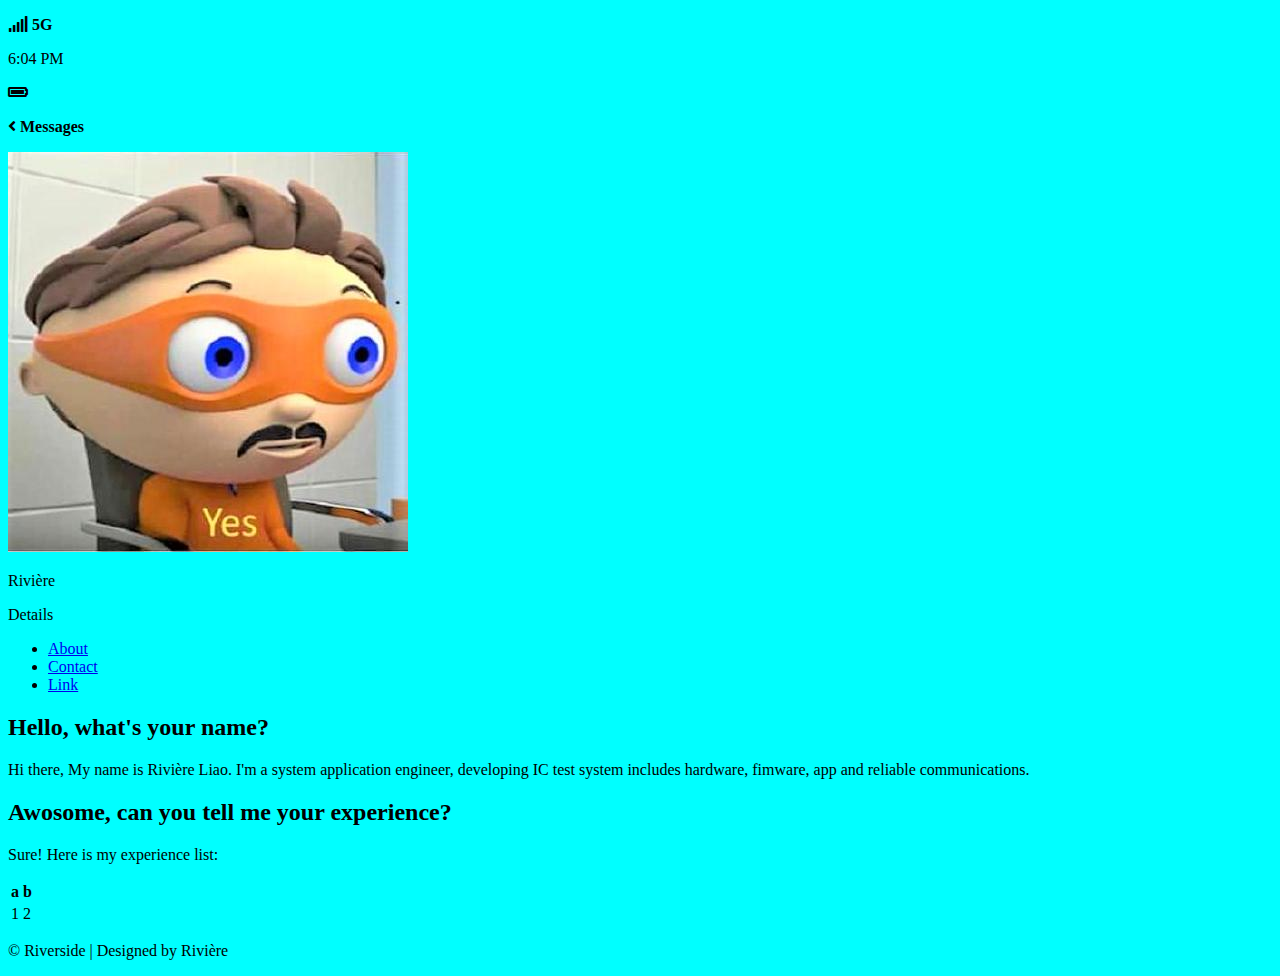
==== commit cac45718: "Message type UI in branch clean" ====
--- a/index.html
+++ b/index.html
@@ -1,37 +1,81 @@
-<!DOCTYPE html>
-<html>
-<title>Riverside</title>
-<meta charset="UTF-8">
-<meta http-equiv='refresh' content='1; URL=https://sites.google.com/view/riverside-intro/'/>
-<meta name="viewport" content="width=device-width, initial-scale=1">
-<link rel="apple-touch-icon" href="./source/image/background.jpg" />
-<link rel="stylesheet" href="https://www.w3schools.com/w3css/4/w3.css">
-<link rel="stylesheet" href="https://fonts.googleapis.com/css?family=Raleway">
-<style>
-body,h1 {font-family: "Raleway", sans-serif}
-body, html {height: 100%}
-.bgimg {
-  background-image: url('./source/image/background.jpg');
-  min-height: 100%;
-  background-position: center;
-  background-size: cover;
-}
-</style>
-<body>
-
-<div class="bgimg w3-display-container w3-animate-opacity w3-text-white">
-  <div class="w3-display-topleft w3-padding-large w3-xlarge">
-    Riverside
-  </div>
-  <div class="w3-display-middle">
-    <h1 class="w3-jumbo w3-animate-top">COMING SOON</h1>
-    <hr class="w3-border-grey" style="margin:auto;width:40%">
-    <p class="w3-large w3-center"><a href="https://sites.google.com/view/riverside-intro/">Riverside</a> is moving here soon...</p>
-  </div>
-  <div class="w3-display-bottomleft w3-padding-large">
-    Powered by <a href="https://www.w3schools.com/w3css/default.asp" target="_blank">w3.css</a>
-  </div>
-</div>
-
-</body>
-</html>
+<!DOCTYPE HTML>
+<html lang="en" dir="ltr">
+  <head>
+    <meta charset="utf-8" />
+    <meta name="viewport" content="width=device-width,initial-scale=1,user-scalable=no" />
+    <title>Riverside</title>
+
+    <script src="assets/script/main.js" charset="utf-8"></script>
+
+    <link rel="manifest" href="manifest.webmanifest" crossorigin="use-credentials" />
+    <link rel="stylesheet" href="https://cdnjs.cloudflare.com/ajax/libs/font-awesome/5.15.4/css/all.min.css" />
+    <link rel="icon" type="image/x-icon" href="image/favicon.ico" />
+
+    <link rel="stylesheet" href="assets/style/main.css" media="screen and (min-width:600px)" />
+    <link rel="stylesheet" href="assets/style/mobile.css" media="screen and (max-width:600px)" />
+    <link rel="stylesheet" href="assets/style/print.css" media="print" />
+
+    <!-- <link rel="apple-touch-icon" type="image/png" href="image/apple-touch-icon.png" /> -->
+    <!-- <meta name="apple-mobile-web-app-status-bar" content="#ffffff"> -->
+    <!-- <meta name="apple-mobile-web-app-capable" content="yes"/> -->
+    <!-- <meta name="theme-color" content="#ffffff"> -->
+  </head>
+  <body>
+    <!-- StatusBar -->
+    <div class="statusBar">
+      <p class="align_left"><i class="fas fa-signal"> 5G</i></p>
+      <p class="align_centre" id="clock"></p>
+      <p class="align_right"><i class="fas fa-battery-full"></i></p>
+    </div>
+
+    <!-- controlBar -->
+    <div class="controlBar" id="controlBar">
+      <p class="align_left control_button" onclick="openNav()"><i class="fas fa-angle-left"> Messages</i></p>
+      <div onclick="goto('#homepage')"><img src="image/profile.jpg" alt="Rivière"><p class="align_centre">Rivière</p></div>
+      <p class="align_right control_button" onclick="goto('#detail')">Details</p>
+    </div>
+
+    <!-- NavPage -->
+    <nav class="overlay" id="NavPage" onclick="closeNav()">
+      <ul class="overlay-content">
+        <li><a href="#1">About</a></li>
+        <li><a href="#2">Contact</a></li>
+        <li><a href="#3">Link</a></li>
+      </ul>
+      <!-- <a href="javascript:void(0)" class="closebtn" onclick="closeNav()">&times;</a> -->
+    </nav>
+
+    <!-- Cover -->
+    <main id="MainPage" class="overlay2">
+      <!-- <h1>Riverside</h1>
+      <p>Here is Riverside where you well find informations about Rivière.</p> -->
+
+      <h2>Hello, what's your name?</h2>
+      <p>Hi there, My name is Rivière Liao. I'm a system application engineer, developing IC test system includes hardware, fimware, app and reliable communications.</p>
+
+      <h2>Awosome, can you tell me your experience?</h2>
+      <p>Sure! Here is my experience list:</p>
+      <table>
+        <tr>
+          <th>a</th>
+          <th>b</th>
+        </tr>
+        <tr>
+          <td>1</td>
+          <td>2</td>
+        </tr>
+      </table>
+    </main>
+
+    <!-- Header -->
+
+    <!-- About -->
+
+    <!-- Contact -->
+
+    <!-- Footer -->
+    <footer>
+      <p>&copy; Riverside | Designed by Rivière</p>
+    </footer>
+  </body>
+</html>
--- a/assets/style/main.css
+++ b/assets/style/main.css
@@ -0,0 +1,3 @@
+body{
+  background-color: aqua;
+}--- a/assets/style/mobile.css
+++ b/assets/style/mobile.css
@@ -0,0 +1,144 @@
+*{
+  margin: 0px;
+  /* border:1px solid black; */
+  /* border:0px; */
+  padding: 0px;
+}
+
+.statusBar,.controlBar{
+  display:grid;
+  grid-template-columns:33% auto 33%;
+  background-color: #e5e5ea;
+}
+
+.align_left{
+  display: grid;
+  align-items: center;
+  justify-content: left;
+}
+.align_centre{
+  display: grid;
+  align-items: center;
+  justify-content: center;
+}
+.align_right{
+  display: grid;
+  align-items: center;
+  justify-content: right;
+}
+
+.control_button{
+  color: #007aff;
+  font-size: large;
+}
+
+.controlBar img{
+  width: 60%;
+  height: 60%;
+  margin: 1vh 0vw;
+  object-fit: cover;
+  background-position:top;
+  border-radius: 50%;
+  position: relative;
+  left: 50%;
+  transform: translateX(-50%);
+}
+
+nav.overlay {
+  height: 100%;
+  width: 0;
+  position: fixed;
+  /* z-index: 1; */
+  top: 1.5em;
+  left: 0;
+  background-color: rgba(255,255,255, 0.9);
+  overflow-x: hidden;
+  transition: 2.5s;
+}
+
+main.overlay2 {
+  height: 100%;
+  width: 100%;
+  position: fixed;
+  top: 20%;
+  left: 0%;
+  z-index: -1;
+  background-color: #ffffff;
+  /* background-color: #e5e5ea; */
+  /* background-color: rgba(0,0,0, 0.9); */
+  overflow-x: hidden;
+  transition: 2.5s;
+}
+.controlBar{
+  /* padding: 15px 0px; */
+  width: 100%;
+  height: 10%;
+  position: fixed;
+  top: 1.2em;
+  left: 0;
+  background-color: #e5e5ea;
+  overflow-y: hidden;
+  transition: 2.5s;
+}
+footer{
+  position: fixed;
+  bottom: 0%;
+  text-align: center;
+  width: 100%;
+}
+
+@media screen and (max-width:0px){/*1024px){*/
+  div > p{
+    display: inline-block;
+    font-size: large;
+    width: 32%;
+  }
+
+
+  .controlBar p{
+    /* text-align: left; */
+    height: 100%;
+    text-align: center;
+    font-size: x-large;
+    z-index: 1;
+    vertical-align: middle;
+    border: 1px solid black;
+  }
+
+  .overlay-content {
+    position: relative;
+    top: 25%;
+    width: 100%;
+    text-align: center;
+    margin-top: 30px;
+  }
+  
+  .overlay a {
+    padding: 8px;
+    text-decoration: none;
+    font-size: 36px;
+    color: #818181;
+    display: block;
+    transition: 0.3s;
+  }
+  
+  .overlay a:hover, .overlay a:focus {
+    color: #f1f1f1;
+  }
+  
+  .overlay .closebtn {
+    position: absolute;
+    top: 20px;
+    right: 45px;
+    font-size: 60px;
+  }
+  
+  @media screen and (max-height: 450px) {
+    .overlay a {font-size: 20px}
+    .overlay .closebtn {
+    font-size: 40px;
+    top: 15px;
+    right: 35px;
+    }
+  }
+}
--- a/assets/style/print.css
+++ b/assets/style/print.css
@@ -0,0 +1,3 @@
+*{
+  border: 1px solid black;
+}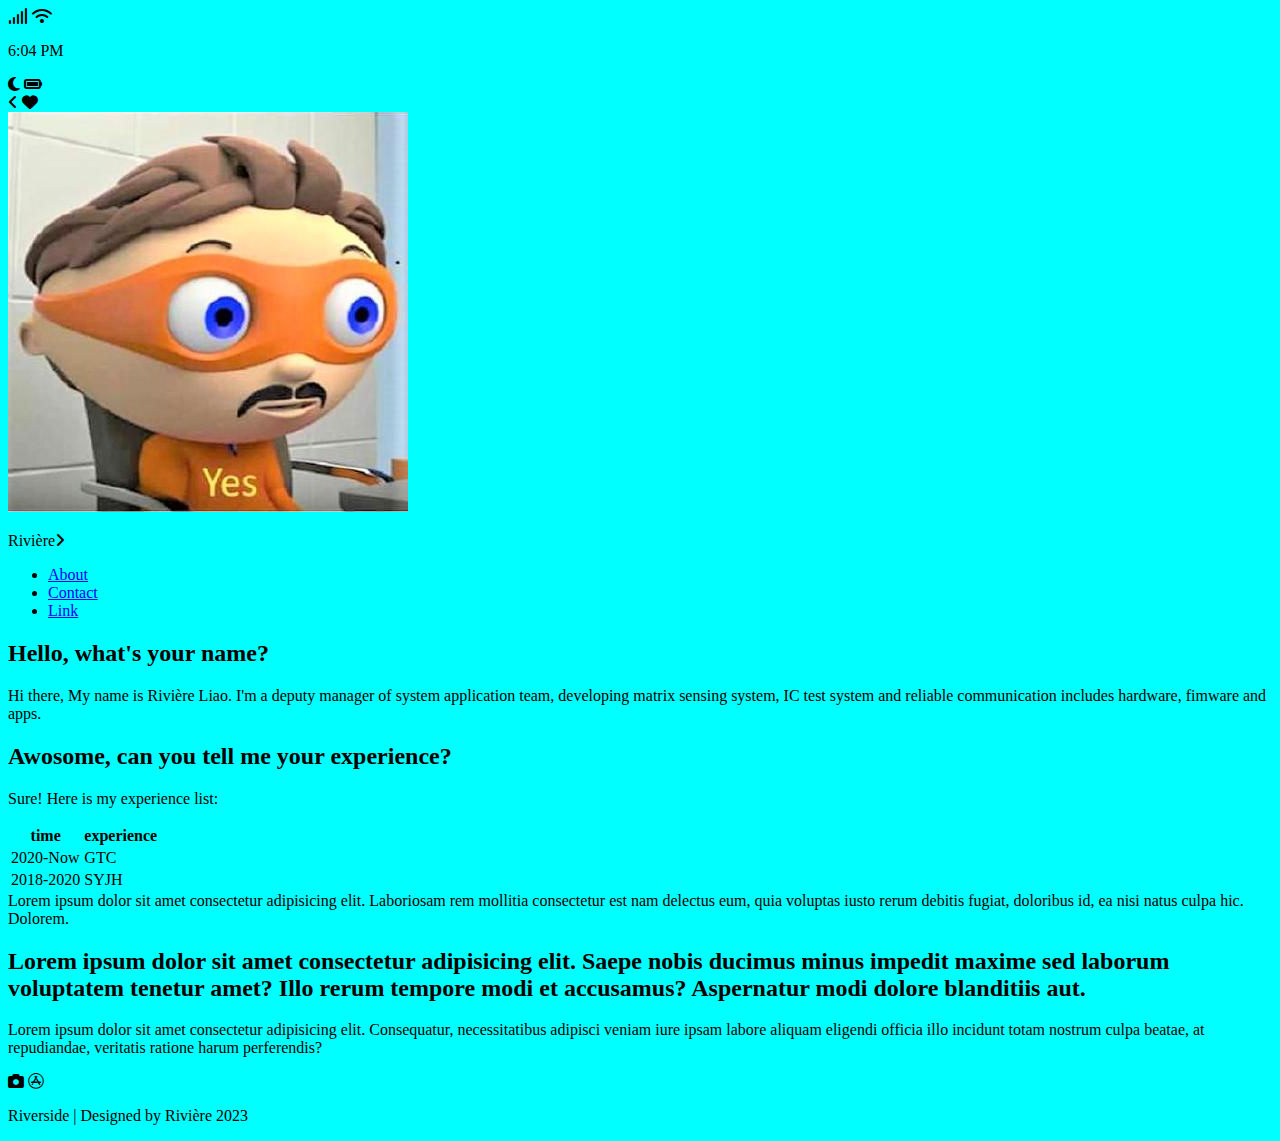
==== commit 6e1ed567: "header and footer are more similar to ios message" ====
--- a/index.html
+++ b/index.html
@@ -7,8 +7,8 @@
 
     <script src="assets/script/main.js" charset="utf-8"></script>
 
-    <link rel="manifest" href="manifest.webmanifest" crossorigin="use-credentials" />
-    <link rel="stylesheet" href="https://cdnjs.cloudflare.com/ajax/libs/font-awesome/5.15.4/css/all.min.css" />
+    <!-- <link rel="manifest" href="manifest.webmanifest" crossorigin="use-credentials" /> -->
+    <link rel="stylesheet" href="https://cdnjs.cloudflare.com/ajax/libs/font-awesome/6.2.1/css/all.min.css" />
     <link rel="icon" type="image/x-icon" href="image/favicon.ico" />
 
     <link rel="stylesheet" href="assets/style/main.css" media="screen and (min-width:600px)" />
@@ -21,19 +21,29 @@
     <!-- <meta name="theme-color" content="#ffffff"> -->
   </head>
   <body>
-    <!-- StatusBar -->
-    <div class="statusBar">
-      <p class="align_left"><i class="fas fa-signal"> 5G</i></p>
-      <p class="align_centre" id="clock"></p>
-      <p class="align_right"><i class="fas fa-battery-full"></i></p>
-    </div>
-
-    <!-- controlBar -->
-    <div class="controlBar" id="controlBar">
-      <p class="align_left control_button" onclick="openNav()"><i class="fas fa-angle-left"> Messages</i></p>
-      <div onclick="goto('#homepage')"><img src="image/profile.jpg" alt="Rivière"><p class="align_centre">Rivière</p></div>
-      <p class="align_right control_button" onclick="goto('#detail')">Details</p>
-    </div>
+    <!-- Header -->
+    <header>
+      <div>
+        <i class="fa-solid fa-signal"></i>
+        <i class="fa-solid fa-wifi"></i>
+      </div>
+      <p id="clock"></p>
+      <div>
+        <i class="fa-solid fa-moon"></i>
+        <i class="fa-solid fa-battery-full"></i>
+      </div>
+      <div class="header_button" onclick="openNav()">
+        <div>
+          <i class="fa-solid fa-angle-left"></i>
+          <i class="fa-solid fa-heart"></i>
+        </div>
+      </div>
+      <div onclick="detailPage()">
+        <img src="image/profile.jpg" alt="Rivière">
+        <p>Rivière<i class="fa-solid fa-angle-right"></i></p>
+      </div>
+      <!-- <p class="header_button" onclick="">Details</p> -->
+    </header>
 
     <!-- NavPage -->
     <nav class="overlay" id="NavPage" onclick="closeNav()">
@@ -51,23 +61,30 @@
       <p>Here is Riverside where you well find informations about Rivière.</p> -->
 
       <h2>Hello, what's your name?</h2>
-      <p>Hi there, My name is Rivière Liao. I'm a system application engineer, developing IC test system includes hardware, fimware, app and reliable communications.</p>
+      <p>Hi there, My name is Rivière Liao. I'm a deputy manager of system application team, developing matrix sensing system, IC test system and reliable communication includes hardware, fimware and apps.</p>
 
       <h2>Awosome, can you tell me your experience?</h2>
       <p>Sure! Here is my experience list:</p>
       <table>
         <tr>
-          <th>a</th>
-          <th>b</th>
+          <th>time</th>
+          <th>experience</th>
         </tr>
         <tr>
-          <td>1</td>
-          <td>2</td>
+          <td>2020-Now</td>
+          <td>GTC</td>
+        </tr>
+        <tr>
+          <td>2018-2020</td>
+          <td>SYJH</td>
         </tr>
       </table>
+      <form action="">
+        Lorem ipsum dolor sit amet consectetur adipisicing elit. Laboriosam rem mollitia consectetur est nam delectus eum, quia voluptas iusto rerum debitis fugiat, doloribus id, ea nisi natus culpa hic. Dolorem.
+      </form>
+      <h2>Lorem ipsum dolor sit amet consectetur adipisicing elit. Saepe nobis ducimus minus impedit maxime sed laborum voluptatem tenetur amet? Illo rerum tempore modi et accusamus? Aspernatur modi dolore blanditiis aut.</h2>
+      <p>Lorem ipsum dolor sit amet consectetur adipisicing elit. Consequatur, necessitatibus adipisci veniam iure ipsam labore aliquam eligendi officia illo incidunt totam nostrum culpa beatae, at repudiandae, veritatis ratione harum perferendis?</p>
     </main>
-
-    <!-- Header -->
 
     <!-- About -->
 
@@ -75,7 +92,9 @@
 
     <!-- Footer -->
     <footer>
-      <p>&copy; Riverside | Designed by Rivière</p>
+      <i class="fa-solid fa-camera"></i>
+      <i class="fa-brands fa-app-store"></i>
+      <p>Riverside | Designed by Rivière 2023</p>
     </footer>
   </body>
 </html>
--- a/assets/style/mobile.css
+++ b/assets/style/mobile.css
@@ -1,48 +1,57 @@
-*{
-  margin: 0px;
-  /* border:1px solid black; */
-  /* border:0px; */
-  padding: 0px;
+body,body *{
+  margin:0px;
+  border:0px;
+  padding:0px;
 }
 
-.statusBar,.controlBar{
-  display:grid;
-  grid-template-columns:33% auto 33%;
-  background-color: #e5e5ea;
+header{
+  position: fixed;
+  width: 100%;
+  height: 7em;
+  padding-top: 2px;
+  display: grid;
+  grid-template-columns: 15% 30% 15%;
+  grid-template-rows: 1em 6em;
+  justify-content: space-between;
+  text-align: center;
+  background-color: #e5e5e5;
+  border-bottom:1px solid gray;
+  overflow-y: hidden;
+  transition: 1s;
 }
 
-.align_left{
-  display: grid;
-  align-items: center;
-  justify-content: left;
-}
-.align_centre{
-  display: grid;
-  align-items: center;
-  justify-content: center;
-}
-.align_right{
-  display: grid;
-  align-items: center;
-  justify-content: right;
+.header_button{
+  display:grid;
+  align-items:center;
+  color:#007aff;
+  font-size:x-large;
 }
 
-.control_button{
-  color: #007aff;
-  font-size: large;
+header img{
+  width:60%;
+  border-radius:50%;
 }
 
-.controlBar img{
-  width: 60%;
-  height: 60%;
-  margin: 1vh 0vw;
-  object-fit: cover;
-  background-position:top;
-  border-radius: 50%;
-  position: relative;
-  left: 50%;
-  transform: translateX(-50%);
+
+
+footer{
+  position: fixed;
+  background-color: #ffffff;
+  bottom: 0%;
+  display: grid;
+  grid-template-columns: 10% 10% auto;
+  text-align: center;
+  align-items: center;
+  width: 100%;
 }
+
+footer p{
+  border: 1px solid black;
+  border-radius: 1em;
+  margin: 2px 8px;
+}
+
+/* ------------------- */
 
 nav.overlay {
   height: 100%;
@@ -53,92 +62,24 @@
   left: 0;
   background-color: rgba(255,255,255, 0.9);
   overflow-x: hidden;
-  transition: 2.5s;
+  transition: 1s;
 }
 
 main.overlay2 {
-  height: 100%;
-  width: 100%;
-  position: fixed;
-  top: 20%;
-  left: 0%;
+  padding: 8px 8px;
+  /* height: 100%; */
+  /* position: fixed; */
+  /* top: 20%; */
+  /* left: 0%; */
   z-index: -1;
   background-color: #ffffff;
-  /* background-color: #e5e5ea; */
+  /* background-color: #e5e5e5; */
   /* background-color: rgba(0,0,0, 0.9); */
-  overflow-x: hidden;
-  transition: 2.5s;
-}
-.controlBar{
-  /* padding: 15px 0px; */
-  width: 100%;
-  height: 10%;
-  position: fixed;
-  top: 1.2em;
-  left: 0;
-  background-color: #e5e5ea;
-  overflow-y: hidden;
-  transition: 2.5s;
-}
-footer{
-  position: fixed;
-  bottom: 0%;
-  text-align: center;
-  width: 100%;
+  overflow-x: scroll;
+  transition: 1s;
 }
 
-@media screen and (max-width:0px){/*1024px){*/
-  div > p{
-    display: inline-block;
-    font-size: large;
-    width: 32%;
-  }
-
-
-  .controlBar p{
-    /* text-align: left; */
-    height: 100%;
-    text-align: center;
-    font-size: x-large;
-    z-index: 1;
-    vertical-align: middle;
-    border: 1px solid black;
-  }
-
-  .overlay-content {
-    position: relative;
-    top: 25%;
-    width: 100%;
-    text-align: center;
-    margin-top: 30px;
-  }
-  
-  .overlay a {
-    padding: 8px;
-    text-decoration: none;
-    font-size: 36px;
-    color: #818181;
-    display: block;
-    transition: 0.3s;
-  }
-  
-  .overlay a:hover, .overlay a:focus {
-    color: #f1f1f1;
-  }
-  
-  .overlay .closebtn {
-    position: absolute;
-    top: 20px;
-    right: 45px;
-    font-size: 60px;
-  }
-  
-  @media screen and (max-height: 450px) {
-    .overlay a {font-size: 20px}
-    .overlay .closebtn {
-    font-size: 40px;
-    top: 15px;
-    right: 35px;
-    }
-  }
+main.overlay2 h2,main.overlay2 p{
+  margin: 8px;
+  border: 1px solid black;
 }
